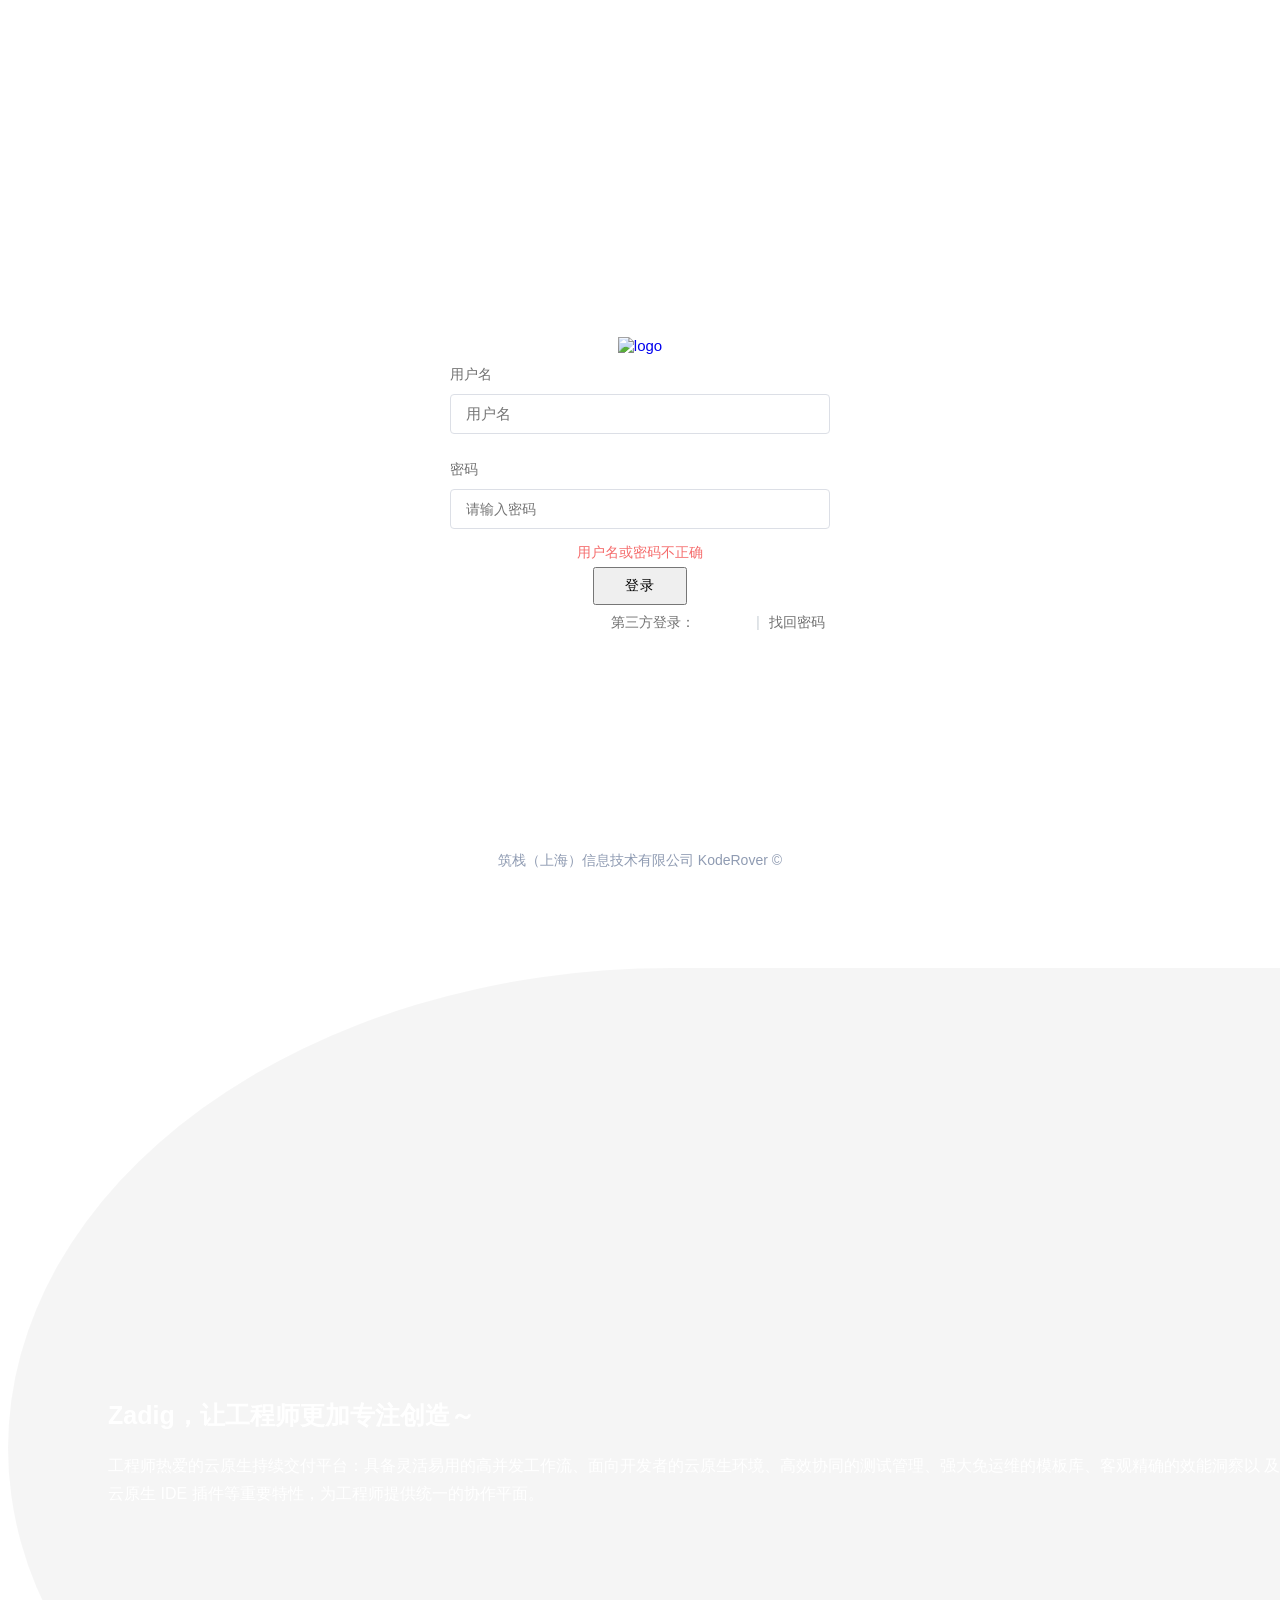
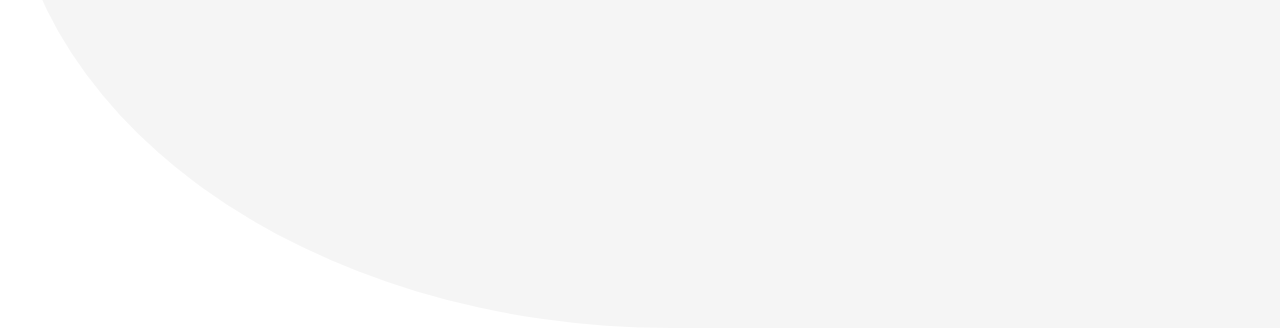
==== custom-web/templates/index.html @ 2c2180e1 "Merge pull request #58 from leozhang2018/release-1.16.0 cherry-pick#57 update copyright." ====
<!DOCTYPE html>
<html>
    <head>
        <meta charset="utf-8" />
        <meta
            name="viewport"
            content="width=device-width,initial-scale=1,maximum-scale=1,minimum-scale=1,viewport-fit=cover"
        />
        <link
            rel="apple-touch-icon"
            sizes="180x180"
            href="../static/favicon/apple-touch-icon.png"
        />
        <link
            rel="icon"
            type="image/png"
            sizes="32x32"
            href="../static/favicon/favicon-32x32.png"
        />
        <link
            rel="icon"
            type="image/png"
            sizes="16x16"
            href="../static/favicon/favicon-16x16.png"
        />
        <link rel="manifest" href="../static/favicon/site.webmanifest" />
        <link
            rel="mask-icon"
            href="../static/favicon/safari-pinned-tab.svg"
            color="#e20382"
        />
        <meta name="msapplication-TileColor" content="#e20382" />
        <meta name="theme-color" content="#ffffff" />
        <!-- <link rel="preconnect" href="https://fonts.googleapis.com/css?family=Overpass:200,300,400,500,600,700"
        crossorigin="" />
    <link rel="preload" as="style" href="https://fonts.googleapis.com/css?family=Overpass:200,300,400,500,600,700" />
    <link rel="stylesheet" href="https://fonts.googleapis.com/css?family=Overpass:200,300,400,500,600,700" media="all"
        onload="this.media='all'" />
    <link rel="preconnect" href="https://fonts.googleapis.com/css?family=Noto+Sans+SC:200,300,400,500,600,700"
        crossorigin="" />
    <link rel="preload" as="style"
        href="https://fonts.googleapis.com/css?family=Noto+Sans+SC:200,300,400,500,600,700" />
    <link rel="stylesheet" href="https://fonts.googleapis.com/css?family=Noto+Sans+SC:200,300,400,500,600,700"
        media="all" onload="this.media='all'" /> -->
        <link rel="stylesheet" href="https://at.alicdn.com/t/font_1282370_f2amwt7wbik.css"
        media="all" onload="this.media='all'" />
        <link href="../static/css/bootstrap.css" rel="stylesheet" />
        <link href="../static/css/main.css" rel="stylesheet" />
        <title>登录</title>
    </head>

    <body>
        <div id="dex-login" style="height: 100%; display: flex; flex-direction: column">
            <div class="login tab-box" style="height: 100%">
                <div class="container-fluid">
                    <div class="row">
                        <div class="col-lg-7 col-md-12 col-pad-0 form-section">
                            <div class="login-inner-form">
                                <div class="details">
                                    <header>
                                        <a href="#"><img src="../static/img/default-logo.png" alt="logo" /></a>
                                    </header>
                                    <!-- 头结束 -->
                                    <section class="login-container">
                                        <form
                                        id="loginForm"
                                        @submit.prevent="login"
                                        >
                                            <div class="form-group">
                                                <label for="userid"
                                                    >用户名</label
                                                >
                                                <input
                                                    required
                                                    v-model="loginForm.account"
                                                    id="login"
                                                    name="sccount"
                                                    type="text"
                                                    class="form-control"
                                                    placeholder="用户名"
                                                    value=""
                                                    autofocus
                                                />
                                            </div>
                                            <div class="form-group">
                                                <label for="password"
                                                    >密码</label
                                                >
                                                <div class="input--suffix">
                                                    <input
                                                        required
                                                        v-model="loginForm.password"
                                                        id="password"
                                                        name="password"
                                                        :type="showPassword?'text':'password'"
                                                        class="form-control"
                                                        placeholder="请输入密码"
                                                        value=""
                                                        autofocus
                                                    />
                                                    <span class="input__suffix">
                                                        <span class="input__suffix-inner">
                                                        <i @click="showPassword = !showPassword" class="iconfont iconview"></i>
                                                        </span>
                                                    </span>
                                                </div>
                                            </div>
                                            <p v-if="showLoginError" class="text-left error-text">用户名或密码不正确</p>
                                            <button
                                                class="
                                                    btn
                                                    btn-primary
                                                    btn-md
                                                    btn-block
                                                "
                                            >
                                                登录
                                            </button>
                                        </form>
                                    </section>
                                    <section class="auth-types">
                                        <span class="login-button-show methods-desc">
                                            <span>第三方登录：</span>
                                        </span>
                                        <a href="test">
                                            <span class="login-button-show">
                                                <i class="iconfont icongithub"></i>
                                            </span>
                                        </a>
                                        <a href="test">
                                            <span class="login-button-show">
                                                <i class="iconfont iconldap"></i>
                                            </span>
                                        </a>
                                        <a href="test">
                                            <span class="login-button-show">
                                                <i class="iconfont iconoauth"></i>
                                            </span>
                                        </a>
                                        <a href="test">
                                            <span class="login-button-show">
                                                <i class="iconfont iconotherauth"></i>
                                            </span>
                                        </a>
                                        <span class="divide">|</span>
                                        <a href="/signin?findPassword=true">
                                            <span class="login-button-show function-btn">
                                                <span>找回密码</span>
                                            </span>
                                        </a>
                                        <template v-if="showRegistration">
                                            <span class="divide">|</span>
                                            <a href="/signin?signUp=true">
                                                <span class="login-button-show function-btn">
                                                    <span>注册</span>
                                                </span>
                                            </a>
                                        </template>
                                      </section>
                                    <!-- 尾结束 -->
                                </div>
                            </div>
                        </div>
                        <div
                            class="col-lg-5 col-md-12 col-pad-0 bg-img none-992"
                        >
                            <div class="information">
                                <div class="btn-section"></div>
                                <h3>Zadig，让工程师更加专注创造～</h3>
                                <p>
                                    工程师热爱的云原生持续交付平台：具备灵活易用的高并发工作流、面向开发者的云原生环境、高效协同的测试管理、强大免运维的模板库、客观精确的效能洞察以 及云原生 IDE 插件等重要特性，为工程师提供统一的协作平面。
                                </p>
                            </div>
                        </div>
                    </div>
                </div>
                <footer>
                    <div class="copyright">
                        筑栈（上海）信息技术有限公司 KodeRover ©<span v-html="year"></span>
                    </div>
                </footer>
            </div>
        </div>
    </body>
</html>
<script src="../static/js/axios.min.js"></script>
<script src="../static/js/store.min.js"></script>
<script src="../static/js/vue.min.js"></script>
<script src="../static/js/main.js"></script>
<script>

</script>
---- custom-web/static/css/main.css ----
body {
  height: 100%;
  overflow: hidden;
  overflow-y: auto;
  font-family:
    "Overpass",
    "Noto Sans SC",
    -apple-system,
    BlinkMacSystemFont,
    "Helvetica Neue",
    Helvetica,
    Segoe UI,
    Arial,
    Roboto,
    "PingFang SC",
    "Hiragino Sans GB",
    "Microsoft Yahei",
    sans-serif;
  background-color: #fff;
}

a {
  text-decoration: none;
}

.btn {
  cursor: pointer;
}

.bottom {
  width: 100%;
  display: block;
  align-items: right;
  text-align: right;
  margin-top: 5px;
  padding: 0 10px;
}

.bottom a {
  padding-right: 10px;
  padding-left: 10px;
  font-size: 14px;
  cursor: pointer !important;
}

.bottom a:hover {
  color: #5555ff !important;
  text-decoration: none;
}

.login .login-inner-form .col-pad-0 {
  padding: 0;
}

.login-btn {
  margin-bottom: 18px;
}

.login .bg-img {
  position: relative;
  top: 0;
  bottom: 0;
  z-index: 999;
  display: flex;
  align-items: center;
  justify-content: center;
  width: 100%;
  min-height: 100vh;
  padding: 30px 30px;
  text-align: left;
  background: rgba(0, 0, 0, 0.04) url("../img/login.jpg") top left repeat;
  background-size: cover;
  border-radius: 100% 0 0 100%;
  opacity: 1;
}

.login .form-section {
  position: relative;
  display: -webkit-box;
  display: -moz-box;
  display: -ms-flexbox;
  display: -webkit-flex;
  display: flex;
  align-items: center;
  justify-content: center;
  min-height: 100vh;
  padding: 30px;
  text-align: center;
}

.login .login-inner-form {
  width: 100%;
  max-width: 380px;
  color: #717171;
  text-align: center;
}

.login .login-inner-form p {
  margin: 0;
  color: #717171;
  font-size: 14px;
}

.login .login-inner-form p a {
  color: #717171;
  font-weight: 500;
}

.login .login-inner-form img {
  height: 60px;
}

.login .login-inner-form h3 {
  margin: 0 0 25px;
  color: #717171;
  font-weight: 400;
  font-size: 15px;
}

.login .login-inner-form .form-group {
  margin-bottom: 15px;
  text-align: left;
}

.login .login-inner-form .form-group label{
  text-align: right;
  vertical-align: middle;
  float: left;
  font-size: 14px;
  line-height: 40px;
  padding: 0 12px 0 0;
  -webkit-box-sizing: border-box;
  box-sizing: border-box;
  color: #717171;
  margin-bottom: 0;
}

.login .login-inner-form .form-group .form-control{
    -webkit-appearance: none;
    background-color: #FFF;
    background-image: none;
    border-radius: 4px;
    border: 1px solid #DCDFE6;
    -webkit-box-sizing: border-box;
    box-sizing: border-box;
    color: #606266;
    display: inline-block;
    font-size: inherit;
    height: 40px;
    line-height: 40px;
    outline: 0;
    padding: 0 15px;
    -webkit-transition: border-color .2s cubic-bezier(.645,.045,.355,1);
    transition: border-color .2s cubic-bezier(.645,.045,.355,1);
    width: 100%;
}

.login .login-inner-form .form-group .input--suffix {
  position: relative;
  font-size: 14px;
  display: inline-block;
  width: 100%;
}

.login .login-inner-form .form-group .input__suffix{
  position: absolute;
  top: 0;
  right: 5px;
  height: 100%;
  color: #c0c4cc;
  text-align: center;
}

.login .login-inner-form .form-group .input__suffix .input__suffix-inner{
  pointer-events: all;
  padding-right: 10px;
}

.login .login-inner-form .form-group .input__suffix .input__suffix-inner .iconfont{
  height: 100%;
  width: 25px;
  text-align: center;
  line-height: 38px;
  cursor: pointer;
}

.login .login-inner-form .form-group .input__suffix .input__suffix-inner .iconfont:hover{
  color: #909399;
}

.login .login-inner-form .error-text {
  margin-bottom: 5px;
  color: #f56c6c;
}

.login .login-inner-form .input-text {
  width: 100%;
  height: 45px;
  padding: 10px 20px;
  color: #717171;
  font-weight: 600;
  font-size: 13px;
  border: 1px solid #dbdbdb;
  border-radius: 50px;
  outline: none;
  outline: 0;
  box-shadow: 0 1px 3px 0 rgba(0, 0, 0, 0.06);
}

.login .login-inner-form .btn-md {
  padding: 8px 30px 8px 30px;
  font-weight: 400;
  font-size: 14px;
  letter-spacing: 1px;
  cursor: pointer;
}

.login .login-inner-form input[type="checkbox"],
input[type="radio"] {
  margin-right: 3px;
}

.login .login-inner-form button:focus {
  outline: none;
  outline: 0 auto -webkit-focus-ring-color;
}

.login .login-inner-form .btn-theme.focus,
.btn-theme:focus {
  box-shadow: none;
}

.login .login-inner-form .btn-theme {
  color: #fff;
  background: #376bff;
  border: none;
}

.login .login-inner-form .btn-theme:hover {
  background: #2c5ce4;
}

.login .information {
  margin: 0 20px 0 70px;
  color: #fff;
}

.login .information h3 {
  margin-bottom: 20px;
  color: #fff;
  font-size: 25px;
}

.login .information p {
  margin-bottom: 20px;
  color: #fff;
  line-height: 28px;
}

.login .none-2 {
  display: none;
}

.login .btn-section {
  margin-bottom: 30px;
}

.login .information .link-btn:hover {
  text-decoration: none;
}

.login .information .link-btn {
  margin: 3px;
  padding: 6px 30px;
  padding-left: 10px;
  font-weight: 600;
  font-size: 13px;
  letter-spacing: 1px;
  background: #fff;
  border-radius: 3px;
}

.login .information .active {
  color: #fff;
  background: #376bff;
}

.login .login-inner-form .checkbox {
  margin-bottom: 25px;
  font-size: 14px;
}

.login .login-inner-form .form-check {
  float: left;
  margin-bottom: 0;
}

.login .login-inner-form .form-check a {
  float: right;
  color: #717171;
}

.login .login-inner-form .form-check-input {
  position: absolute;
  margin-left: 0;
}

.login .login-inner-form .form-check label::before {
  position: absolute;
  display: inline-block;
  width: 17px;
  height: 17px;
  margin-left: -25px;
  background-color: #fff;
  border: 1px solid #ccc;
  border-radius: 3px;
  content: "";
}

.login .login-inner-form .form-check-label {
  margin-bottom: 0;
  padding-left: 25px;
  font-size: 14px;
}

.login .login-inner-form .checkbox-theme input[type="checkbox"]:checked + label::before {
  background-color: #376bff;
  border-color: #376bff;
}

.login .login-inner-form input[type="checkbox"]:checked + label::before {
  color: #f3f3f3;
  font-weight: 300;
  font-size: 14px;
  line-height: 15px;
  content: "\2713";
}

.login .login-inner-form input[type="checkbox"],
input[type="radio"] {
  margin-top: 4px;
}

.login .login-inner-form .checkbox a {
  float: right;
  color: #717171;
  font-size: 14px;
}

@media (max-width: 992px) {
  .login .none-992 {
    display: none;
  }

  .login .none-2 {
    display: block;
  }

  .login .form-section {
    padding: 30px 15px;
  }
}

.login-loading {
  width: 30px;
  margin: 0 auto;
  margin-top: 12px;
  font-size: 30px;
  visibility: hidden;
}

.login-loading.show {
  visibility: unset;
}

.fade-enter-active,
.fade-leave-active {
  transition: opacity 0.5s;
}

.fade-enter,
.fade-leave-active {
  opacity: 0;
}

.details {
  font-size: 15px;
}

.details .link-back {
  margin-top: 15px;
}

.details .link-back a {
  color: #5555ff;
}

.details .divider{
  height: 1px;
  background: #ccc;
  width: 100%;
  margin: 12px 0;
}

.details .desc{
  font-size: 14px;
  color: #464a4e;
  font-weight: 400;
  display: block;
  margin-top: 35px;
}

.details .auth-types{
  text-align: right;
}

.details .auth-types .methods-desc{
  font-weight: 400;
  font-size: 14px;
}

.details .auth-types a {
  display: inline-block;
  margin: 0px 5px;
  color: #5555ff;
  font-weight: 400;
  font-size: 14px;
  transition: all 0.3s;
  user-select: none;
}

.details .auth-types a:hover {
  text-decoration: none;
  border-color: #5555ff;
  color: #5555ff;
}

.details .auth-types a .iconfont {
  font-size: 25px;
  vertical-align: bottom;
}

.details .auth-types .function-btn{
  color: #717171;
}

.details .auth-types .function-btn:hover{
  color: #5555ff;
}


.details .auth-types .divide {
  color: #ced4da;
}

.details .auth-types p {
  margin: 10px auto 25px;
  color: #524f4f;
  font-size: 15px;
  text-align: left;
}

.details .auth-types .login-button-show {
  display: inline-block;
  line-height: 35px;
}


.details .auth-types .login-button-show .iconfont {
  position: relative;
}

.grant-access-container .heading {
  color: #333;
  font-size: 20px;
}

.grant-access-container .permission-list {
  margin: 25px 0;
  text-align: left;
  list-style: none;
}

.grant-access-container .permission-list li {
  color: #57606a;
  font-size: 13px;
}

.error-container .error-type {
  color: #ff1949;
  font-weight: 500;
  font-size: 20px;
}

.error-container p {
  color: #ff1949;
}

footer {
  display: flex;
  justify-content: center;
}

footer .copyright {
  position: absolute;
  bottom: 0;
  margin-bottom: 30px;
  color: #8f9bb2;
  font-size: 14px;
}
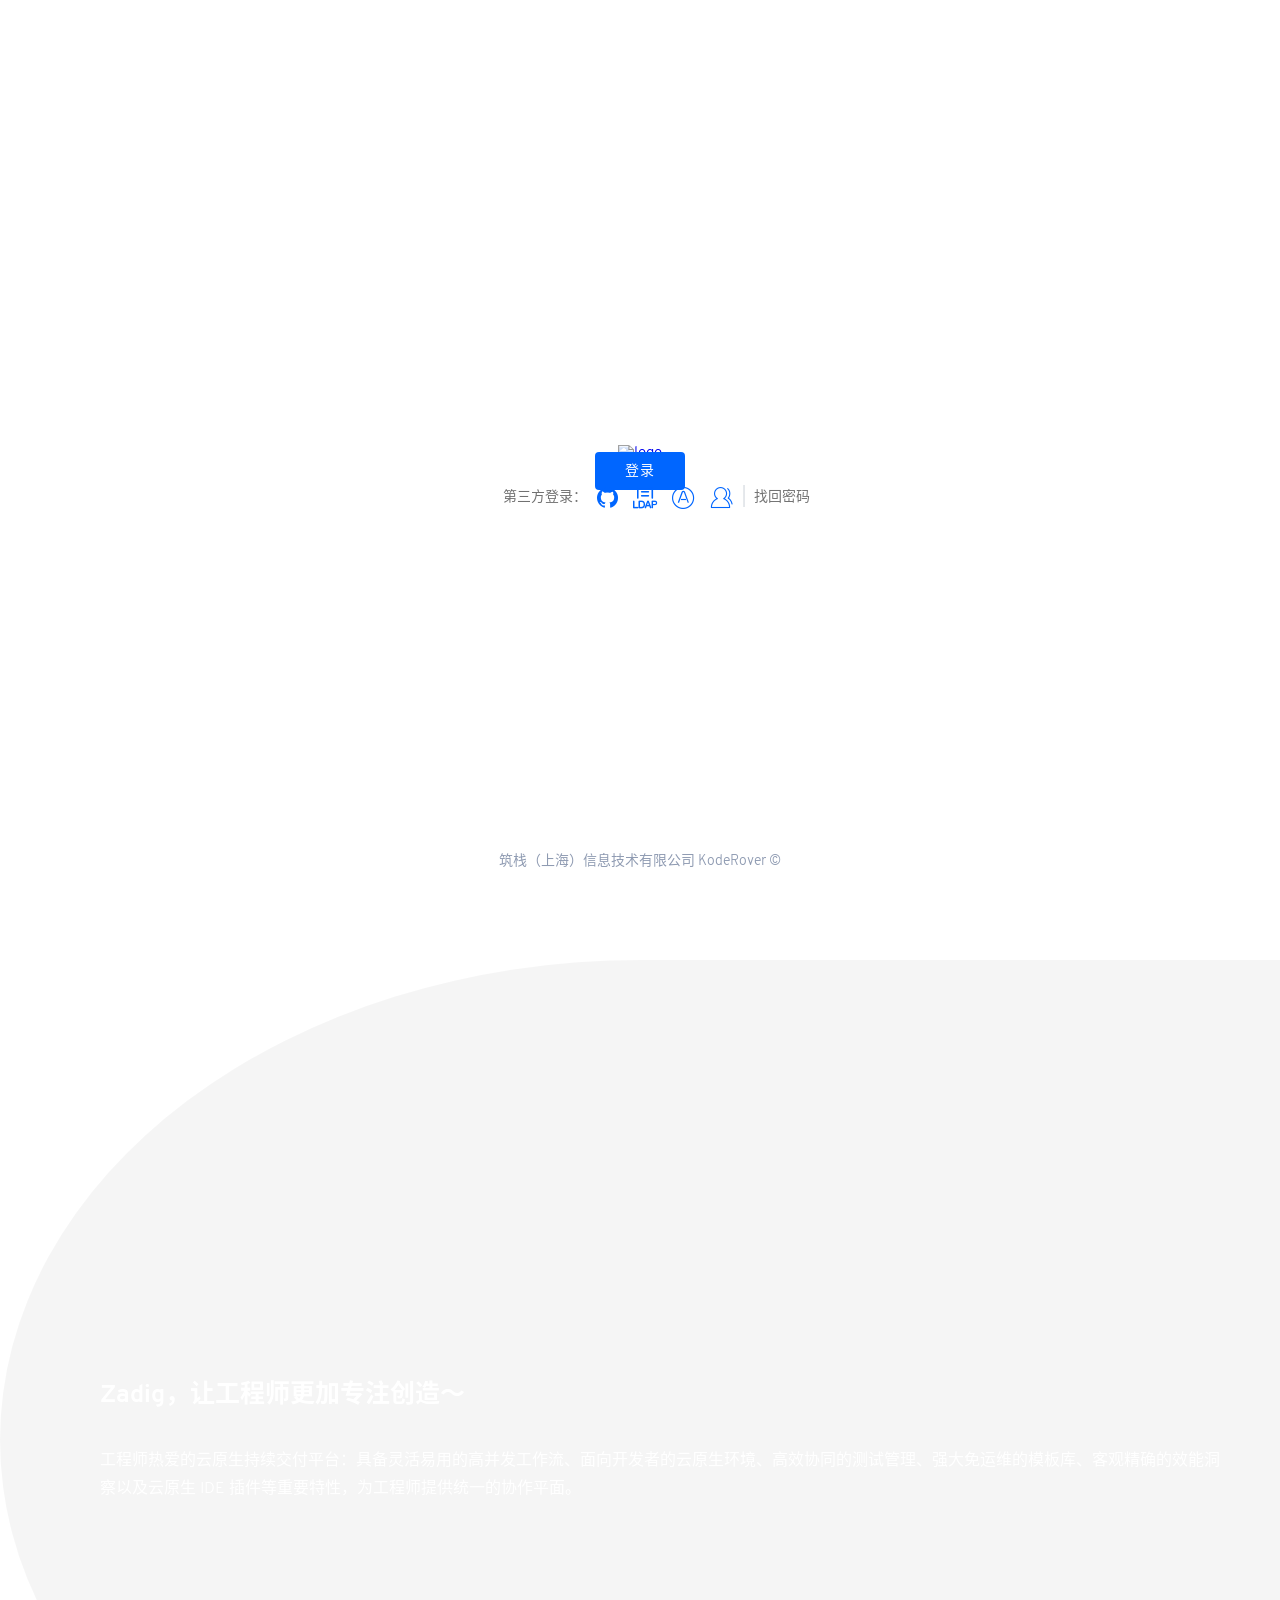
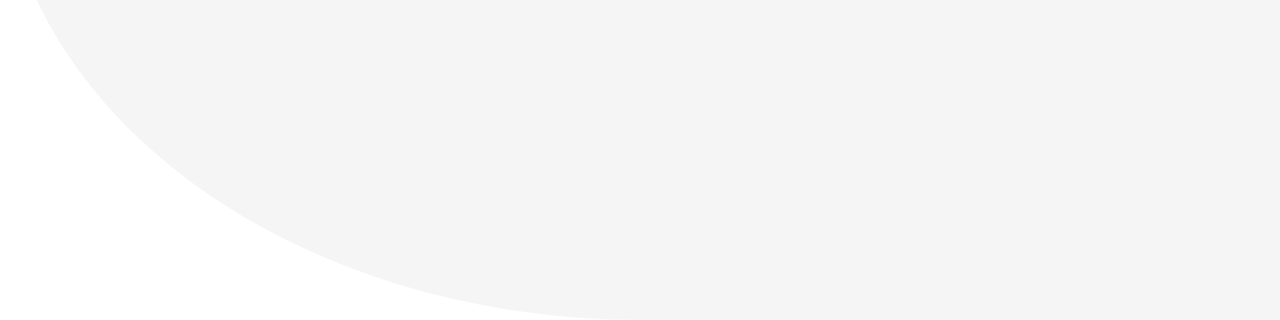
==== commit 873b24d5: "Merge pull request #69 from leozhang2018/v1.18.0 feat:show captcha in login page." ====
--- a/custom-web/templates/index.html
+++ b/custom-web/templates/index.html
@@ -31,162 +31,125 @@
         />
         <meta name="msapplication-TileColor" content="#e20382" />
         <meta name="theme-color" content="#ffffff" />
-        <!-- <link rel="preconnect" href="https://fonts.googleapis.com/css?family=Overpass:200,300,400,500,600,700"
-        crossorigin="" />
-    <link rel="preload" as="style" href="https://fonts.googleapis.com/css?family=Overpass:200,300,400,500,600,700" />
-    <link rel="stylesheet" href="https://fonts.googleapis.com/css?family=Overpass:200,300,400,500,600,700" media="all"
-        onload="this.media='all'" />
-    <link rel="preconnect" href="https://fonts.googleapis.com/css?family=Noto+Sans+SC:200,300,400,500,600,700"
-        crossorigin="" />
-    <link rel="preload" as="style"
-        href="https://fonts.googleapis.com/css?family=Noto+Sans+SC:200,300,400,500,600,700" />
-    <link rel="stylesheet" href="https://fonts.googleapis.com/css?family=Noto+Sans+SC:200,300,400,500,600,700"
-        media="all" onload="this.media='all'" /> -->
-        <link rel="stylesheet" href="https://at.alicdn.com/t/font_1282370_f2amwt7wbik.css"
-        media="all" onload="this.media='all'" />
-        <link href="../static/css/bootstrap.css" rel="stylesheet" />
+        <script type="text/javascript" src="../static/js/vue.min.js"></script>
+        <script
+            type="text/javascript"
+            src="../static/js/element.min.js"
+        ></script>
+        <link href="../static/css/index.css" rel="stylesheet" />
         <link href="../static/css/main.css" rel="stylesheet" />
+        <link href="../static/css/iconfont.css" rel="stylesheet" />
+        <link href="../static/css/notosanssc.css" rel="stylesheet" />
+        <link href="../static/css/overpass.css" rel="stylesheet" />
         <title>登录</title>
     </head>
 
     <body>
-        <div id="dex-login" style="height: 100%; display: flex; flex-direction: column">
-            <div class="login tab-box" style="height: 100%">
+        <div
+            id="dex-login"
+            style="height: 100%; display: flex; flex-direction: column"
+        >
+            <div class="login" style="height: 100%">
                 <div class="container-fluid">
-                    <div class="row">
-                        <div class="col-lg-7 col-md-12 col-pad-0 form-section">
-                            <div class="login-inner-form">
-                                <div class="details">
-                                    <header>
-                                        <a href="#"><img src="../static/img/default-logo.png" alt="logo" /></a>
-                                    </header>
-                                    <!-- 头结束 -->
-                                    <section class="login-container">
-                                        <form
-                                        id="loginForm"
-                                        @submit.prevent="login"
-                                        >
-                                            <div class="form-group">
-                                                <label for="userid"
-                                                    >用户名</label
-                                                >
-                                                <input
-                                                    required
-                                                    v-model="loginForm.account"
-                                                    id="login"
-                                                    name="sccount"
-                                                    type="text"
-                                                    class="form-control"
-                                                    placeholder="用户名"
-                                                    value=""
-                                                    autofocus
-                                                />
-                                            </div>
-                                            <div class="form-group">
-                                                <label for="password"
-                                                    >密码</label
-                                                >
-                                                <div class="input--suffix">
-                                                    <input
-                                                        required
-                                                        v-model="loginForm.password"
-                                                        id="password"
-                                                        name="password"
-                                                        :type="showPassword?'text':'password'"
-                                                        class="form-control"
-                                                        placeholder="请输入密码"
-                                                        value=""
-                                                        autofocus
-                                                    />
-                                                    <span class="input__suffix">
-                                                        <span class="input__suffix-inner">
-                                                        <i @click="showPassword = !showPassword" class="iconfont iconview"></i>
-                                                        </span>
-                                                    </span>
-                                                </div>
-                                            </div>
-                                            <p v-if="showLoginError" class="text-left error-text">用户名或密码不正确</p>
-                                            <button
-                                                class="
-                                                    btn
-                                                    btn-primary
-                                                    btn-md
-                                                    btn-block
-                                                "
-                                            >
-                                                登录
-                                            </button>
-                                        </form>
-                                    </section>
-                                    <section class="auth-types">
-                                        <span class="login-button-show methods-desc">
-                                            <span>第三方登录：</span>
+                    <el-row type="flex">
+                        <el-col :xs="24" :sm="24" :md="13" :lg="13" class="form-section">
+                          <div class="login-inner-form">
+                            <div class="details">
+                              <header>
+                                <a href="#">
+                                  <img src="../static/img/default-logo.png" alt="logo" />
+                                </a>
+                              </header>
+                              <section>
+                                <el-form :model="loginForm" status-icon :rules="rules" ref="loginForm" label-position="left" hide-required-asterisk>
+                                  <el-form-item label="用户名" prop="account">
+                                    <el-input v-model="loginForm.account" placeholder="请输入用户名" autocomplete="off"></el-input>
+                                  </el-form-item>
+                                  <el-form-item label="密码" prop="password">
+                                    <el-input
+                                      type="password"
+                                      @keyup.enter.native="login"
+                                      v-model="loginForm.password"
+                                      autocomplete="off"
+                                      placeholder="请输入密码"
+                                      show-password
+                                    ></el-input>
+                                  </el-form-item>
+                                  <el-form-item v-if="captcha && captcha.id" label="验证码" prop="captcha_answer">
+                                    <el-input
+                                      @keyup.enter.native="login"
+                                      v-model="loginForm.captcha_answer"
+                                      autocomplete="off"
+                                      clearable=""
+                                      placeholder="请输入验证码"
+                                    >
+                                    <template slot="prepend">
+                                      <img class="captcha-img" :src="captcha.content" @click="getCaptcha">
+                                    </template>
+                                    </el-input>
+                                  </el-form-item>
+                                </el-form>
+                                <el-button type="submit" @click="login" :loading="loading" class="btn-md btn-theme login-btn">登录</el-button>
+                              </section>
+                              <section class="auth-types">
+                                <span class="login-button-show methods-desc">
+                                    <span>第三方登录：</span>
+                                </span>
+                                <a href="test">
+                                    <span class="login-button-show">
+                                        <i class="iconfont icongithub"></i>
+                                    </span>
+                                </a>
+                                <a href="test">
+                                    <span class="login-button-show">
+                                        <i class="iconfont iconldap"></i>
+                                    </span>
+                                </a>
+                                <a href="test">
+                                    <span class="login-button-show">
+                                        <i class="iconfont iconoauth"></i>
+                                    </span>
+                                </a>
+                                <a href="test">
+                                    <span class="login-button-show">
+                                        <i class="iconfont iconotherauth"></i>
+                                    </span>
+                                </a>
+                                <span class="divide">|</span>
+                                <a href="/signin?findPassword=true">
+                                    <span class="login-button-show function-btn">
+                                        <span>找回密码</span>
+                                    </span>
+                                </a>
+                                <template v-if="showRegistration">
+                                    <span class="divide">|</span>
+                                    <a href="/signin?signUp=true">
+                                        <span class="login-button-show function-btn">
+                                            <span>注册</span>
                                         </span>
-                                        <a href="test">
-                                            <span class="login-button-show">
-                                                <i class="iconfont icongithub"></i>
-                                            </span>
-                                        </a>
-                                        <a href="test">
-                                            <span class="login-button-show">
-                                                <i class="iconfont iconldap"></i>
-                                            </span>
-                                        </a>
-                                        <a href="test">
-                                            <span class="login-button-show">
-                                                <i class="iconfont iconoauth"></i>
-                                            </span>
-                                        </a>
-                                        <a href="test">
-                                            <span class="login-button-show">
-                                                <i class="iconfont iconotherauth"></i>
-                                            </span>
-                                        </a>
-                                        <span class="divide">|</span>
-                                        <a href="/signin?findPassword=true">
-                                            <span class="login-button-show function-btn">
-                                                <span>找回密码</span>
-                                            </span>
-                                        </a>
-                                        <template v-if="showRegistration">
-                                            <span class="divide">|</span>
-                                            <a href="/signin?signUp=true">
-                                                <span class="login-button-show function-btn">
-                                                    <span>注册</span>
-                                                </span>
-                                            </a>
-                                        </template>
-                                      </section>
-                                    <!-- 尾结束 -->
-                                </div>
+                                    </a>
+                                </template>
+                              </section>
                             </div>
-                        </div>
-                        <div
-                            class="col-lg-5 col-md-12 col-pad-0 bg-img none-992"
-                        >
-                            <div class="information">
-                                <div class="btn-section"></div>
-                                <h3>Zadig，让工程师更加专注创造～</h3>
-                                <p>
-                                    工程师热爱的云原生持续交付平台：具备灵活易用的高并发工作流、面向开发者的云原生环境、高效协同的测试管理、强大免运维的模板库、客观精确的效能洞察以 及云原生 IDE 插件等重要特性，为工程师提供统一的协作平面。
-                                </p>
-                            </div>
-                        </div>
-                    </div>
+                          </div>
+                        </el-col>
+                        <el-col class="bg-img none-992" :xs="0" :sm="0" :md="11" :lg="11">
+                          <div class="information">
+                            <h3>Zadig，让工程师更加专注创造～</h3>
+                            <p>工程师热爱的云原生持续交付平台：具备灵活易用的高并发工作流、面向开发者的云原生环境、高效协同的测试管理、强大免运维的模板库、客观精确的效能洞察以及云原生 IDE 插件等重要特性，为工程师提供统一的协作平面。</p>
+                          </div>
+                        </el-col>
+                      </el-row>
                 </div>
                 <footer>
                     <div class="copyright">
                         筑栈（上海）信息技术有限公司 KodeRover ©<span v-html="year"></span>
                     </div>
-                </footer>
+                 </footer>
             </div>
         </div>
     </body>
 </html>
-<script src="../static/js/axios.min.js"></script>
-<script src="../static/js/store.min.js"></script>
-<script src="../static/js/vue.min.js"></script>
-<script src="../static/js/main.js"></script>
-<script>
-
-</script>
+<script type="text/javascript" src="../static/js/axios.min.js"></script>
+<script type="text/javascript" src="../static/js/store.min.js"></script>
+<script type="text/javascript" src="../static/js/main.js"></script>
--- a/custom-web/static/css/index.css
+++ b/custom-web/static/css/index.css
@@ -0,0 +1 @@
+@charset "UTF-8";@font-face{font-family:element-icons;src:url(../fonts/element/element-icons.woff) format("woff"),url(../fonts/element/element-icons.ttf) format("truetype");font-weight:400;font-display:"auto";font-style:normal}[class*=" el-icon-"],[class^=el-icon-]{font-family:element-icons!important;speak:none;font-style:normal;font-weight:400;font-variant:normal;text-transform:none;line-height:1;vertical-align:baseline;display:inline-block;-webkit-font-smoothing:antialiased;-moz-osx-font-smoothing:grayscale}.el-icon-ice-cream-round:before{content:"\e6a0"}.el-icon-ice-cream-square:before{content:"\e6a3"}.el-icon-lollipop:before{content:"\e6a4"}.el-icon-potato-strips:before{content:"\e6a5"}.el-icon-milk-tea:before{content:"\e6a6"}.el-icon-ice-drink:before{content:"\e6a7"}.el-icon-ice-tea:before{content:"\e6a9"}.el-icon-coffee:before{content:"\e6aa"}.el-icon-orange:before{content:"\e6ab"}.el-icon-pear:before{content:"\e6ac"}.el-icon-apple:before{content:"\e6ad"}.el-icon-cherry:before{content:"\e6ae"}.el-icon-watermelon:before{content:"\e6af"}.el-icon-grape:before{content:"\e6b0"}.el-icon-refrigerator:before{content:"\e6b1"}.el-icon-goblet-square-full:before{content:"\e6b2"}.el-icon-goblet-square:before{content:"\e6b3"}.el-icon-goblet-full:before{content:"\e6b4"}.el-icon-goblet:before{content:"\e6b5"}.el-icon-cold-drink:before{content:"\e6b6"}.el-icon-coffee-cup:before{content:"\e6b8"}.el-icon-water-cup:before{content:"\e6b9"}.el-icon-hot-water:before{content:"\e6ba"}.el-icon-ice-cream:before{content:"\e6bb"}.el-icon-dessert:before{content:"\e6bc"}.el-icon-sugar:before{content:"\e6bd"}.el-icon-tableware:before{content:"\e6be"}.el-icon-burger:before{content:"\e6bf"}.el-icon-knife-fork:before{content:"\e6c1"}.el-icon-fork-spoon:before{content:"\e6c2"}.el-icon-chicken:before{content:"\e6c3"}.el-icon-food:before{content:"\e6c4"}.el-icon-dish-1:before{content:"\e6c5"}.el-icon-dish:before{content:"\e6c6"}.el-icon-moon-night:before{content:"\e6ee"}.el-icon-moon:before{content:"\e6f0"}.el-icon-cloudy-and-sunny:before{content:"\e6f1"}.el-icon-partly-cloudy:before{content:"\e6f2"}.el-icon-cloudy:before{content:"\e6f3"}.el-icon-sunny:before{content:"\e6f6"}.el-icon-sunset:before{content:"\e6f7"}.el-icon-sunrise-1:before{content:"\e6f8"}.el-icon-sunrise:before{content:"\e6f9"}.el-icon-heavy-rain:before{content:"\e6fa"}.el-icon-lightning:before{content:"\e6fb"}.el-icon-light-rain:before{content:"\e6fc"}.el-icon-wind-power:before{content:"\e6fd"}.el-icon-baseball:before{content:"\e712"}.el-icon-soccer:before{content:"\e713"}.el-icon-football:before{content:"\e715"}.el-icon-basketball:before{content:"\e716"}.el-icon-ship:before{content:"\e73f"}.el-icon-truck:before{content:"\e740"}.el-icon-bicycle:before{content:"\e741"}.el-icon-mobile-phone:before{content:"\e6d3"}.el-icon-service:before{content:"\e6d4"}.el-icon-key:before{content:"\e6e2"}.el-icon-unlock:before{content:"\e6e4"}.el-icon-lock:before{content:"\e6e5"}.el-icon-watch:before{content:"\e6fe"}.el-icon-watch-1:before{content:"\e6ff"}.el-icon-timer:before{content:"\e702"}.el-icon-alarm-clock:before{content:"\e703"}.el-icon-map-location:before{content:"\e704"}.el-icon-delete-location:before{content:"\e705"}.el-icon-add-location:before{content:"\e706"}.el-icon-location-information:before{content:"\e707"}.el-icon-location-outline:before{content:"\e708"}.el-icon-location:before{content:"\e79e"}.el-icon-place:before{content:"\e709"}.el-icon-discover:before{content:"\e70a"}.el-icon-first-aid-kit:before{content:"\e70b"}.el-icon-trophy-1:before{content:"\e70c"}.el-icon-trophy:before{content:"\e70d"}.el-icon-medal:before{content:"\e70e"}.el-icon-medal-1:before{content:"\e70f"}.el-icon-stopwatch:before{content:"\e710"}.el-icon-mic:before{content:"\e711"}.el-icon-copy-document:before{content:"\e718"}.el-icon-full-screen:before{content:"\e719"}.el-icon-switch-button:before{content:"\e71b"}.el-icon-aim:before{content:"\e71c"}.el-icon-crop:before{content:"\e71d"}.el-icon-odometer:before{content:"\e71e"}.el-icon-time:before{content:"\e71f"}.el-icon-bangzhu:before{content:"\e724"}.el-icon-close-notification:before{content:"\e726"}.el-icon-microphone:before{content:"\e727"}.el-icon-turn-off-microphone:before{content:"\e728"}.el-icon-position:before{content:"\e729"}.el-icon-postcard:before{content:"\e72a"}.el-icon-message:before{content:"\e72b"}.el-icon-chat-line-square:before{content:"\e72d"}.el-icon-chat-dot-square:before{content:"\e72e"}.el-icon-chat-dot-round:before{content:"\e72f"}.el-icon-chat-square:before{content:"\e730"}.el-icon-chat-line-round:before{content:"\e731"}.el-icon-chat-round:before{content:"\e732"}.el-icon-set-up:before{content:"\e733"}.el-icon-turn-off:before{content:"\e734"}.el-icon-open:before{content:"\e735"}.el-icon-connection:before{content:"\e736"}.el-icon-link:before{content:"\e737"}.el-icon-cpu:before{content:"\e738"}.el-icon-thumb:before{content:"\e739"}.el-icon-female:before{content:"\e73a"}.el-icon-male:before{content:"\e73b"}.el-icon-guide:before{content:"\e73c"}.el-icon-news:before{content:"\e73e"}.el-icon-price-tag:before{content:"\e744"}.el-icon-discount:before{content:"\e745"}.el-icon-wallet:before{content:"\e747"}.el-icon-coin:before{content:"\e748"}.el-icon-money:before{content:"\e749"}.el-icon-bank-card:before{content:"\e74a"}.el-icon-box:before{content:"\e74b"}.el-icon-present:before{content:"\e74c"}.el-icon-sell:before{content:"\e6d5"}.el-icon-sold-out:before{content:"\e6d6"}.el-icon-shopping-bag-2:before{content:"\e74d"}.el-icon-shopping-bag-1:before{content:"\e74e"}.el-icon-shopping-cart-2:before{content:"\e74f"}.el-icon-shopping-cart-1:before{content:"\e750"}.el-icon-shopping-cart-full:before{content:"\e751"}.el-icon-smoking:before{content:"\e752"}.el-icon-no-smoking:before{content:"\e753"}.el-icon-house:before{content:"\e754"}.el-icon-table-lamp:before{content:"\e755"}.el-icon-school:before{content:"\e756"}.el-icon-office-building:before{content:"\e757"}.el-icon-toilet-paper:before{content:"\e758"}.el-icon-notebook-2:before{content:"\e759"}.el-icon-notebook-1:before{content:"\e75a"}.el-icon-files:before{content:"\e75b"}.el-icon-collection:before{content:"\e75c"}.el-icon-receiving:before{content:"\e75d"}.el-icon-suitcase-1:before{content:"\e760"}.el-icon-suitcase:before{content:"\e761"}.el-icon-film:before{content:"\e763"}.el-icon-collection-tag:before{content:"\e765"}.el-icon-data-analysis:before{content:"\e766"}.el-icon-pie-chart:before{content:"\e767"}.el-icon-data-board:before{content:"\e768"}.el-icon-data-line:before{content:"\e76d"}.el-icon-reading:before{content:"\e769"}.el-icon-magic-stick:before{content:"\e76a"}.el-icon-coordinate:before{content:"\e76b"}.el-icon-mouse:before{content:"\e76c"}.el-icon-brush:before{content:"\e76e"}.el-icon-headset:before{content:"\e76f"}.el-icon-umbrella:before{content:"\e770"}.el-icon-scissors:before{content:"\e771"}.el-icon-mobile:before{content:"\e773"}.el-icon-attract:before{content:"\e774"}.el-icon-monitor:before{content:"\e775"}.el-icon-search:before{content:"\e778"}.el-icon-takeaway-box:before{content:"\e77a"}.el-icon-paperclip:before{content:"\e77d"}.el-icon-printer:before{content:"\e77e"}.el-icon-document-add:before{content:"\e782"}.el-icon-document:before{content:"\e785"}.el-icon-document-checked:before{content:"\e786"}.el-icon-document-copy:before{content:"\e787"}.el-icon-document-delete:before{content:"\e788"}.el-icon-document-remove:before{content:"\e789"}.el-icon-tickets:before{content:"\e78b"}.el-icon-folder-checked:before{content:"\e77f"}.el-icon-folder-delete:before{content:"\e780"}.el-icon-folder-remove:before{content:"\e781"}.el-icon-folder-add:before{content:"\e783"}.el-icon-folder-opened:before{content:"\e784"}.el-icon-folder:before{content:"\e78a"}.el-icon-edit-outline:before{content:"\e764"}.el-icon-edit:before{content:"\e78c"}.el-icon-date:before{content:"\e78e"}.el-icon-c-scale-to-original:before{content:"\e7c6"}.el-icon-view:before{content:"\e6ce"}.el-icon-loading:before{content:"\e6cf"}.el-icon-rank:before{content:"\e6d1"}.el-icon-sort-down:before{content:"\e7c4"}.el-icon-sort-up:before{content:"\e7c5"}.el-icon-sort:before{content:"\e6d2"}.el-icon-finished:before{content:"\e6cd"}.el-icon-refresh-left:before{content:"\e6c7"}.el-icon-refresh-right:before{content:"\e6c8"}.el-icon-refresh:before{content:"\e6d0"}.el-icon-video-play:before{content:"\e7c0"}.el-icon-video-pause:before{content:"\e7c1"}.el-icon-d-arrow-right:before{content:"\e6dc"}.el-icon-d-arrow-left:before{content:"\e6dd"}.el-icon-arrow-up:before{content:"\e6e1"}.el-icon-arrow-down:before{content:"\e6df"}.el-icon-arrow-right:before{content:"\e6e0"}.el-icon-arrow-left:before{content:"\e6de"}.el-icon-top-right:before{content:"\e6e7"}.el-icon-top-left:before{content:"\e6e8"}.el-icon-top:before{content:"\e6e6"}.el-icon-bottom:before{content:"\e6eb"}.el-icon-right:before{content:"\e6e9"}.el-icon-back:before{content:"\e6ea"}.el-icon-bottom-right:before{content:"\e6ec"}.el-icon-bottom-left:before{content:"\e6ed"}.el-icon-caret-top:before{content:"\e78f"}.el-icon-caret-bottom:before{content:"\e790"}.el-icon-caret-right:before{content:"\e791"}.el-icon-caret-left:before{content:"\e792"}.el-icon-d-caret:before{content:"\e79a"}.el-icon-share:before{content:"\e793"}.el-icon-menu:before{content:"\e798"}.el-icon-s-grid:before{content:"\e7a6"}.el-icon-s-check:before{content:"\e7a7"}.el-icon-s-data:before{content:"\e7a8"}.el-icon-s-opportunity:before{content:"\e7aa"}.el-icon-s-custom:before{content:"\e7ab"}.el-icon-s-claim:before{content:"\e7ad"}.el-icon-s-finance:before{content:"\e7ae"}.el-icon-s-comment:before{content:"\e7af"}.el-icon-s-flag:before{content:"\e7b0"}.el-icon-s-marketing:before{content:"\e7b1"}.el-icon-s-shop:before{content:"\e7b4"}.el-icon-s-open:before{content:"\e7b5"}.el-icon-s-management:before{content:"\e7b6"}.el-icon-s-ticket:before{content:"\e7b7"}.el-icon-s-release:before{content:"\e7b8"}.el-icon-s-home:before{content:"\e7b9"}.el-icon-s-promotion:before{content:"\e7ba"}.el-icon-s-operation:before{content:"\e7bb"}.el-icon-s-unfold:before{content:"\e7bc"}.el-icon-s-fold:before{content:"\e7a9"}.el-icon-s-platform:before{content:"\e7bd"}.el-icon-s-order:before{content:"\e7be"}.el-icon-s-cooperation:before{content:"\e7bf"}.el-icon-bell:before{content:"\e725"}.el-icon-message-solid:before{content:"\e799"}.el-icon-video-camera:before{content:"\e772"}.el-icon-video-camera-solid:before{content:"\e796"}.el-icon-camera:before{content:"\e779"}.el-icon-camera-solid:before{content:"\e79b"}.el-icon-download:before{content:"\e77c"}.el-icon-upload2:before{content:"\e77b"}.el-icon-upload:before{content:"\e7c3"}.el-icon-picture-outline-round:before{content:"\e75f"}.el-icon-picture-outline:before{content:"\e75e"}.el-icon-picture:before{content:"\e79f"}.el-icon-close:before{content:"\e6db"}.el-icon-check:before{content:"\e6da"}.el-icon-plus:before{content:"\e6d9"}.el-icon-minus:before{content:"\e6d8"}.el-icon-help:before{content:"\e73d"}.el-icon-s-help:before{content:"\e7b3"}.el-icon-circle-close:before{content:"\e78d"}.el-icon-circle-check:before{content:"\e720"}.el-icon-circle-plus-outline:before{content:"\e723"}.el-icon-remove-outline:before{content:"\e722"}.el-icon-zoom-out:before{content:"\e776"}.el-icon-zoom-in:before{content:"\e777"}.el-icon-error:before{content:"\e79d"}.el-icon-success:before{content:"\e79c"}.el-icon-circle-plus:before{content:"\e7a0"}.el-icon-remove:before{content:"\e7a2"}.el-icon-info:before{content:"\e7a1"}.el-icon-question:before{content:"\e7a4"}.el-icon-warning-outline:before{content:"\e6c9"}.el-icon-warning:before{content:"\e7a3"}.el-icon-goods:before{content:"\e7c2"}.el-icon-s-goods:before{content:"\e7b2"}.el-icon-star-off:before{content:"\e717"}.el-icon-star-on:before{content:"\e797"}.el-icon-more-outline:before{content:"\e6cc"}.el-icon-more:before{content:"\e794"}.el-icon-phone-outline:before{content:"\e6cb"}.el-icon-phone:before{content:"\e795"}.el-icon-user:before{content:"\e6e3"}.el-icon-user-solid:before{content:"\e7a5"}.el-icon-setting:before{content:"\e6ca"}.el-icon-s-tools:before{content:"\e7ac"}.el-icon-delete:before{content:"\e6d7"}.el-icon-delete-solid:before{content:"\e7c9"}.el-icon-eleme:before{content:"\e7c7"}.el-icon-platform-eleme:before{content:"\e7ca"}.el-icon-loading{-webkit-animation:rotating 2s linear infinite;animation:rotating 2s linear infinite}.el-icon--right{margin-left:5px}.el-icon--left{margin-right:5px}@-webkit-keyframes rotating{0%{-webkit-transform:rotateZ(0);transform:rotateZ(0)}100%{-webkit-transform:rotateZ(360deg);transform:rotateZ(360deg)}}@keyframes rotating{0%{-webkit-transform:rotateZ(0);transform:rotateZ(0)}100%{-webkit-transform:rotateZ(360deg);transform:rotateZ(360deg)}}.el-pagination{white-space:nowrap;padding:2px 5px;color:#303133;font-weight:700}.el-pagination::after,.el-pagination::before{display:table;content:""}.el-pagination::after{clear:both}.el-pagination button,.el-pagination span:not([class*=suffix]){display:inline-block;font-size:13px;min-width:35.5px;height:28px;line-height:28px;vertical-align:top;-webkit-box-sizing:border-box;box-sizing:border-box}.el-pagination .el-input__inner{text-align:center;-moz-appearance:textfield;line-height:normal}.el-pagination .el-input__suffix{right:0;-webkit-transform:scale(.8);transform:scale(.8)}.el-pagination .el-select .el-input{width:100px;margin:0 5px}.el-pagination .el-select .el-input .el-input__inner{padding-right:25px;border-radius:3px}.el-pagination button{border:none;padding:0 6px;background:0 0}.el-pagination button:focus{outline:0}.el-pagination button:hover{color:#409EFF}.el-pagination button:disabled{color:#C0C4CC;background-color:#FFF;cursor:not-allowed}.el-pagination .btn-next,.el-pagination .btn-prev{background:center center no-repeat #FFF;background-size:16px;cursor:pointer;margin:0;color:#303133}.el-pagination .btn-next .el-icon,.el-pagination .btn-prev .el-icon{display:block;font-size:12px;font-weight:700}.el-pagination .btn-prev{padding-right:12px}.el-pagination .btn-next{padding-left:12px}.el-pagination .el-pager li.disabled{color:#C0C4CC;cursor:not-allowed}.el-pager li,.el-pager li.btn-quicknext:hover,.el-pager li.btn-quickprev:hover{cursor:pointer}.el-pagination--small .btn-next,.el-pagination--small .btn-prev,.el-pagination--small .el-pager li,.el-pagination--small .el-pager li.btn-quicknext,.el-pagination--small .el-pager li.btn-quickprev,.el-pagination--small .el-pager li:last-child{border-color:transparent;font-size:12px;line-height:22px;height:22px;min-width:22px}.el-pagination--small .arrow.disabled{visibility:hidden}.el-pagination--small .more::before,.el-pagination--small li.more::before{line-height:24px}.el-pagination--small button,.el-pagination--small span:not([class*=suffix]){height:22px;line-height:22px}.el-pagination--small .el-pagination__editor,.el-pagination--small .el-pagination__editor.el-input .el-input__inner{height:22px}.el-pagination__sizes{margin:0 10px 0 0;font-weight:400;color:#606266}.el-pagination__sizes .el-input .el-input__inner{font-size:13px;padding-left:8px}.el-pagination__sizes .el-input .el-input__inner:hover{border-color:#409EFF}.el-pagination__total{margin-right:10px;font-weight:400;color:#606266}.el-pagination__jump{margin-left:24px;font-weight:400;color:#606266}.el-pagination__jump .el-input__inner{padding:0 3px}.el-pagination__rightwrapper{float:right}.el-pagination__editor{line-height:18px;padding:0 2px;height:28px;text-align:center;margin:0 2px;-webkit-box-sizing:border-box;box-sizing:border-box;border-radius:3px}.el-pager,.el-pagination.is-background .btn-next,.el-pagination.is-background .btn-prev{padding:0}.el-dialog,.el-pager li{-webkit-box-sizing:border-box}.el-pagination__editor.el-input{width:50px}.el-pagination__editor.el-input .el-input__inner{height:28px}.el-pagination__editor .el-input__inner::-webkit-inner-spin-button,.el-pagination__editor .el-input__inner::-webkit-outer-spin-button{-webkit-appearance:none;margin:0}.el-pagination.is-background .btn-next,.el-pagination.is-background .btn-prev,.el-pagination.is-background .el-pager li{margin:0 5px;background-color:#f4f4f5;color:#606266;min-width:30px;border-radius:2px}.el-pagination.is-background .btn-next.disabled,.el-pagination.is-background .btn-next:disabled,.el-pagination.is-background .btn-prev.disabled,.el-pagination.is-background .btn-prev:disabled,.el-pagination.is-background .el-pager li.disabled{color:#C0C4CC}.el-pagination.is-background .el-pager li:not(.disabled):hover{color:#409EFF}.el-pagination.is-background .el-pager li:not(.disabled).active{background-color:#409EFF;color:#FFF}.el-pagination.is-background.el-pagination--small .btn-next,.el-pagination.is-background.el-pagination--small .btn-prev,.el-pagination.is-background.el-pagination--small .el-pager li{margin:0 3px;min-width:22px}.el-pager,.el-pager li{vertical-align:top;margin:0;display:inline-block}.el-pager{-webkit-user-select:none;-moz-user-select:none;-ms-user-select:none;user-select:none;list-style:none;font-size:0}.el-pager .more::before{line-height:30px}.el-pager li{padding:0 4px;background:#FFF;font-size:13px;min-width:35.5px;height:28px;line-height:28px;box-sizing:border-box;text-align:center}.el-pager li.btn-quicknext,.el-pager li.btn-quickprev{line-height:28px;color:#303133}.el-pager li.btn-quicknext.disabled,.el-pager li.btn-quickprev.disabled{color:#C0C4CC}.el-pager li.active+li{border-left:0}.el-pager li:hover{color:#409EFF}.el-pager li.active{color:#409EFF;cursor:default}@-webkit-keyframes v-modal-in{0%{opacity:0}}@-webkit-keyframes v-modal-out{100%{opacity:0}}.el-dialog{position:relative;margin:0 auto 50px;background:#FFF;border-radius:2px;-webkit-box-shadow:0 1px 3px rgba(0,0,0,.3);box-shadow:0 1px 3px rgba(0,0,0,.3);box-sizing:border-box;width:50%}.el-dialog.is-fullscreen{width:100%;margin-top:0;margin-bottom:0;height:100%;overflow:auto}.el-dialog__wrapper{position:fixed;top:0;right:0;bottom:0;left:0;overflow:auto;margin:0}.el-dialog__header{padding:20px 20px 10px}.el-dialog__headerbtn{position:absolute;top:20px;right:20px;padding:0;background:0 0;border:none;outline:0;cursor:pointer;font-size:16px}.el-dialog__headerbtn .el-dialog__close{color:#909399}.el-dialog__headerbtn:focus .el-dialog__close,.el-dialog__headerbtn:hover .el-dialog__close{color:#409EFF}.el-dialog__title{line-height:24px;font-size:18px;color:#303133}.el-dialog__body{padding:30px 20px;color:#606266;font-size:14px;word-break:break-all}.el-dialog__footer{padding:10px 20px 20px;text-align:right;-webkit-box-sizing:border-box;box-sizing:border-box}.el-dialog--center{text-align:center}.el-dialog--center .el-dialog__body{text-align:initial;padding:25px 25px 30px}.el-dialog--center .el-dialog__footer{text-align:inherit}.dialog-fade-enter-active{-webkit-animation:dialog-fade-in .3s;animation:dialog-fade-in .3s}.dialog-fade-leave-active{-webkit-animation:dialog-fade-out .3s;animation:dialog-fade-out .3s}@-webkit-keyframes dialog-fade-in{0%{-webkit-transform:translate3d(0,-20px,0);transform:translate3d(0,-20px,0);opacity:0}100%{-webkit-transform:translate3d(0,0,0);transform:translate3d(0,0,0);opacity:1}}@keyframes dialog-fade-in{0%{-webkit-transform:translate3d(0,-20px,0);transform:translate3d(0,-20px,0);opacity:0}100%{-webkit-transform:translate3d(0,0,0);transform:translate3d(0,0,0);opacity:1}}@-webkit-keyframes dialog-fade-out{0%{-webkit-transform:translate3d(0,0,0);transform:translate3d(0,0,0);opacity:1}100%{-webkit-transform:translate3d(0,-20px,0);transform:translate3d(0,-20px,0);opacity:0}}@keyframes dialog-fade-out{0%{-webkit-transform:translate3d(0,0,0);transform:translate3d(0,0,0);opacity:1}100%{-webkit-transform:translate3d(0,-20px,0);transform:translate3d(0,-20px,0);opacity:0}}.el-autocomplete{position:relative;display:inline-block}.el-autocomplete-suggestion{margin:5px 0;-webkit-box-shadow:0 2px 12px 0 rgba(0,0,0,.1);box-shadow:0 2px 12px 0 rgba(0,0,0,.1);border-radius:4px;border:1px solid #E4E7ED;-webkit-box-sizing:border-box;box-sizing:border-box;background-color:#FFF}.el-autocomplete-suggestion__wrap{max-height:280px;padding:10px 0;-webkit-box-sizing:border-box;box-sizing:border-box}.el-autocomplete-suggestion__list{margin:0;padding:0}.el-autocomplete-suggestion li{padding:0 20px;margin:0;line-height:34px;cursor:pointer;color:#606266;font-size:14px;list-style:none;white-space:nowrap;overflow:hidden;text-overflow:ellipsis}.el-autocomplete-suggestion li.highlighted,.el-autocomplete-suggestion li:hover{background-color:#F5F7FA}.el-autocomplete-suggestion li.divider{margin-top:6px;border-top:1px solid #000}.el-autocomplete-suggestion li.divider:last-child{margin-bottom:-6px}.el-autocomplete-suggestion.is-loading li{text-align:center;height:100px;line-height:100px;font-size:20px;color:#999}.el-autocomplete-suggestion.is-loading li::after{display:inline-block;content:"";height:100%;vertical-align:middle}.el-autocomplete-suggestion.is-loading li:hover{background-color:#FFF}.el-autocomplete-suggestion.is-loading .el-icon-loading{vertical-align:middle}.el-dropdown{display:inline-block;position:relative;color:#606266;font-size:14px}.el-dropdown .el-button-group{display:block}.el-dropdown .el-button-group .el-button{float:none}.el-dropdown .el-dropdown__caret-button{padding-left:5px;padding-right:5px;position:relative;border-left:none}.el-dropdown .el-dropdown__caret-button::before{content:'';position:absolute;display:block;width:1px;top:5px;bottom:5px;left:0;background:rgba(255,255,255,.5)}.el-dropdown .el-dropdown__caret-button.el-button--default::before{background:rgba(220,223,230,.5)}.el-dropdown .el-dropdown__caret-button:hover:not(.is-disabled)::before{top:0;bottom:0}.el-dropdown .el-dropdown__caret-button .el-dropdown__icon{padding-left:0}.el-dropdown__icon{font-size:12px;margin:0 3px}.el-dropdown .el-dropdown-selfdefine:focus:active,.el-dropdown .el-dropdown-selfdefine:focus:not(.focusing){outline-width:0}.el-dropdown [disabled]{cursor:not-allowed;color:#bbb}.el-dropdown-menu{position:absolute;top:0;left:0;z-index:10;padding:10px 0;margin:5px 0;background-color:#FFF;border:1px solid #EBEEF5;border-radius:4px;-webkit-box-shadow:0 2px 12px 0 rgba(0,0,0,.1);box-shadow:0 2px 12px 0 rgba(0,0,0,.1)}.el-dropdown-menu__item,.el-menu-item{font-size:14px;padding:0 20px;cursor:pointer}.el-dropdown-menu__item{list-style:none;line-height:36px;margin:0;color:#606266;outline:0}.el-dropdown-menu__item:focus,.el-dropdown-menu__item:not(.is-disabled):hover{background-color:#ecf5ff;color:#66b1ff}.el-dropdown-menu__item i{margin-right:5px}.el-dropdown-menu__item--divided{position:relative;margin-top:6px;border-top:1px solid #EBEEF5}.el-dropdown-menu__item--divided:before{content:'';height:6px;display:block;margin:0 -20px;background-color:#FFF}.el-dropdown-menu__item.is-disabled{cursor:default;color:#bbb;pointer-events:none}.el-dropdown-menu--medium{padding:6px 0}.el-dropdown-menu--medium .el-dropdown-menu__item{line-height:30px;padding:0 17px;font-size:14px}.el-dropdown-menu--medium .el-dropdown-menu__item.el-dropdown-menu__item--divided{margin-top:6px}.el-dropdown-menu--medium .el-dropdown-menu__item.el-dropdown-menu__item--divided:before{height:6px;margin:0 -17px}.el-dropdown-menu--small{padding:6px 0}.el-dropdown-menu--small .el-dropdown-menu__item{line-height:27px;padding:0 15px;font-size:13px}.el-dropdown-menu--small .el-dropdown-menu__item.el-dropdown-menu__item--divided{margin-top:4px}.el-dropdown-menu--small .el-dropdown-menu__item.el-dropdown-menu__item--divided:before{height:4px;margin:0 -15px}.el-dropdown-menu--mini{padding:3px 0}.el-dropdown-menu--mini .el-dropdown-menu__item{line-height:24px;padding:0 10px;font-size:12px}.el-dropdown-menu--mini .el-dropdown-menu__item.el-dropdown-menu__item--divided{margin-top:3px}.el-dropdown-menu--mini .el-dropdown-menu__item.el-dropdown-menu__item--divided:before{height:3px;margin:0 -10px}.el-menu{border-right:solid 1px #e6e6e6;list-style:none;position:relative;margin:0;padding-left:0;background-color:#FFF}.el-menu--horizontal>.el-menu-item:not(.is-disabled):focus,.el-menu--horizontal>.el-menu-item:not(.is-disabled):hover,.el-menu--horizontal>.el-submenu .el-submenu__title:hover{background-color:#fff}.el-menu::after,.el-menu::before{display:table;content:""}.el-breadcrumb__item:last-child .el-breadcrumb__separator,.el-menu--collapse>.el-menu-item .el-submenu__icon-arrow,.el-menu--collapse>.el-submenu>.el-submenu__title .el-submenu__icon-arrow{display:none}.el-menu::after{clear:both}.el-menu.el-menu--horizontal{border-bottom:solid 1px #e6e6e6}.el-menu--horizontal{border-right:none}.el-menu--horizontal>.el-menu-item{float:left;height:60px;line-height:60px;margin:0;border-bottom:2px solid transparent;color:#909399}.el-menu--horizontal>.el-menu-item a,.el-menu--horizontal>.el-menu-item a:hover{color:inherit}.el-menu--horizontal>.el-submenu{float:left}.el-menu--horizontal>.el-submenu:focus,.el-menu--horizontal>.el-submenu:hover{outline:0}.el-menu--horizontal>.el-submenu:focus .el-submenu__title,.el-menu--horizontal>.el-submenu:hover .el-submenu__title{color:#303133}.el-menu--horizontal>.el-submenu.is-active .el-submenu__title{border-bottom:2px solid #409EFF;color:#303133}.el-menu--horizontal>.el-submenu .el-submenu__title{height:60px;line-height:60px;border-bottom:2px solid transparent;color:#909399}.el-menu--horizontal>.el-submenu .el-submenu__icon-arrow{position:static;vertical-align:middle;margin-left:8px;margin-top:-3px}.el-menu--collapse .el-submenu,.el-menu-item{position:relative}.el-menu--horizontal .el-menu .el-menu-item,.el-menu--horizontal .el-menu .el-submenu__title{background-color:#FFF;float:none;height:36px;line-height:36px;padding:0 10px;color:#909399}.el-menu--horizontal .el-menu .el-menu-item.is-active,.el-menu--horizontal .el-menu .el-submenu.is-active>.el-submenu__title{color:#303133}.el-menu--horizontal .el-menu-item:not(.is-disabled):focus,.el-menu--horizontal .el-menu-item:not(.is-disabled):hover{outline:0;color:#303133}.el-menu--horizontal>.el-menu-item.is-active{border-bottom:2px solid #409EFF;color:#303133}.el-menu--collapse{width:64px}.el-menu--collapse>.el-menu-item [class^=el-icon-],.el-menu--collapse>.el-submenu>.el-submenu__title [class^=el-icon-]{margin:0;vertical-align:middle;width:24px;text-align:center}.el-menu--collapse>.el-menu-item span,.el-menu--collapse>.el-submenu>.el-submenu__title span{height:0;width:0;overflow:hidden;visibility:hidden;display:inline-block}.el-menu-item,.el-submenu__title{height:56px;line-height:56px;list-style:none}.el-menu--collapse>.el-menu-item.is-active i{color:inherit}.el-menu--collapse .el-menu .el-submenu{min-width:200px}.el-menu--collapse .el-submenu .el-menu{position:absolute;margin-left:5px;top:0;left:100%;z-index:10;border:1px solid #E4E7ED;border-radius:2px;-webkit-box-shadow:0 2px 12px 0 rgba(0,0,0,.1);box-shadow:0 2px 12px 0 rgba(0,0,0,.1)}.el-menu--collapse .el-submenu.is-opened>.el-submenu__title .el-submenu__icon-arrow{-webkit-transform:none;transform:none}.el-menu--popup{z-index:100;min-width:200px;border:none;padding:5px 0;border-radius:2px;-webkit-box-shadow:0 2px 12px 0 rgba(0,0,0,.1);box-shadow:0 2px 12px 0 rgba(0,0,0,.1)}.el-menu--popup-bottom-start{margin-top:5px}.el-menu--popup-right-start{margin-left:5px;margin-right:5px}.el-menu-item{color:#303133;-webkit-transition:border-color .3s,background-color .3s,color .3s;transition:border-color .3s,background-color .3s,color .3s;-webkit-box-sizing:border-box;box-sizing:border-box;white-space:nowrap}.el-radio-button__inner,.el-submenu__title{-webkit-box-sizing:border-box;position:relative;white-space:nowrap}.el-menu-item *{vertical-align:middle}.el-menu-item i{color:#909399}.el-menu-item:focus,.el-menu-item:hover{outline:0;background-color:#ecf5ff}.el-menu-item.is-disabled{opacity:.25;cursor:not-allowed;background:0 0!important}.el-menu-item [class^=el-icon-]{margin-right:5px;width:24px;text-align:center;font-size:18px;vertical-align:middle}.el-menu-item.is-active{color:#409EFF}.el-menu-item.is-active i{color:inherit}.el-submenu{list-style:none;margin:0;padding-left:0}.el-submenu__title{font-size:14px;color:#303133;padding:0 20px;cursor:pointer;-webkit-transition:border-color .3s,background-color .3s,color .3s;transition:border-color .3s,background-color .3s,color .3s;box-sizing:border-box}.el-submenu__title *{vertical-align:middle}.el-submenu__title i{color:#909399}.el-submenu__title:focus,.el-submenu__title:hover{outline:0;background-color:#ecf5ff}.el-submenu__title.is-disabled{opacity:.25;cursor:not-allowed;background:0 0!important}.el-submenu__title:hover{background-color:#ecf5ff}.el-submenu .el-menu{border:none}.el-submenu .el-menu-item{height:50px;line-height:50px;padding:0 45px;min-width:200px}.el-submenu__icon-arrow{position:absolute;top:50%;right:20px;margin-top:-7px;-webkit-transition:-webkit-transform .3s;transition:-webkit-transform .3s;transition:transform .3s;transition:transform .3s,-webkit-transform .3s;font-size:12px}.el-submenu.is-active .el-submenu__title{border-bottom-color:#409EFF}.el-submenu.is-opened>.el-submenu__title .el-submenu__icon-arrow{-webkit-transform:rotateZ(180deg);transform:rotateZ(180deg)}.el-submenu.is-disabled .el-menu-item,.el-submenu.is-disabled .el-submenu__title{opacity:.25;cursor:not-allowed;background:0 0!important}.el-submenu [class^=el-icon-]{vertical-align:middle;margin-right:5px;width:24px;text-align:center;font-size:18px}.el-menu-item-group>ul{padding:0}.el-menu-item-group__title{padding:7px 0 7px 20px;line-height:normal;font-size:12px;color:#909399}.el-radio-button__inner,.el-radio-group{display:inline-block;line-height:1;vertical-align:middle}.horizontal-collapse-transition .el-submenu__title .el-submenu__icon-arrow{-webkit-transition:.2s;transition:.2s;opacity:0}.el-radio-group{font-size:0}.el-radio-button{position:relative;display:inline-block;outline:0}.el-radio-button__inner{background:#FFF;border:1px solid #DCDFE6;font-weight:500;border-left:0;color:#606266;-webkit-appearance:none;text-align:center;box-sizing:border-box;outline:0;margin:0;cursor:pointer;-webkit-transition:all .3s cubic-bezier(.645,.045,.355,1);transition:all .3s cubic-bezier(.645,.045,.355,1);padding:12px 20px;font-size:14px;border-radius:0}.el-radio-button__inner.is-round{padding:12px 20px}.el-radio-button__inner:hover{color:#409EFF}.el-radio-button__inner [class*=el-icon-]{line-height:.9}.el-radio-button__inner [class*=el-icon-]+span{margin-left:5px}.el-radio-button:first-child .el-radio-button__inner{border-left:1px solid #DCDFE6;border-radius:4px 0 0 4px;-webkit-box-shadow:none!important;box-shadow:none!important}.el-radio-button__orig-radio{opacity:0;outline:0;position:absolute;z-index:-1}.el-radio-button__orig-radio:checked+.el-radio-button__inner{color:#FFF;background-color:#409EFF;border-color:#409EFF;-webkit-box-shadow:-1px 0 0 0 #409EFF;box-shadow:-1px 0 0 0 #409EFF}.el-radio-button__orig-radio:disabled+.el-radio-button__inner{color:#C0C4CC;cursor:not-allowed;background-image:none;background-color:#FFF;border-color:#EBEEF5;-webkit-box-shadow:none;box-shadow:none}.el-radio-button__orig-radio:disabled:checked+.el-radio-button__inner{background-color:#F2F6FC}.el-radio-button:last-child .el-radio-button__inner{border-radius:0 4px 4px 0}.el-radio-button:first-child:last-child .el-radio-button__inner{border-radius:4px}.el-radio-button--medium .el-radio-button__inner{padding:10px 20px;font-size:14px;border-radius:0}.el-radio-button--medium .el-radio-button__inner.is-round{padding:10px 20px}.el-radio-button--small .el-radio-button__inner{padding:9px 15px;font-size:12px;border-radius:0}.el-radio-button--small .el-radio-button__inner.is-round{padding:9px 15px}.el-radio-button--mini .el-radio-button__inner{padding:7px 15px;font-size:12px;border-radius:0}.el-radio-button--mini .el-radio-button__inner.is-round{padding:7px 15px}.el-radio-button:focus:not(.is-focus):not(:active):not(.is-disabled){-webkit-box-shadow:0 0 2px 2px #409EFF;box-shadow:0 0 2px 2px #409EFF}.el-picker-panel,.el-popover,.el-select-dropdown,.el-table-filter,.el-time-panel{-webkit-box-shadow:0 2px 12px 0 rgba(0,0,0,.1)}.el-switch{display:-webkit-inline-box;display:-ms-inline-flexbox;display:inline-flex;-webkit-box-align:center;-ms-flex-align:center;align-items:center;position:relative;font-size:14px;line-height:20px;height:20px;vertical-align:middle}.el-switch__core,.el-switch__label{display:inline-block;cursor:pointer}.el-switch.is-disabled .el-switch__core,.el-switch.is-disabled .el-switch__label{cursor:not-allowed}.el-switch__label{-webkit-transition:.2s;transition:.2s;height:20px;font-size:14px;font-weight:500;vertical-align:middle;color:#303133}.el-switch__label.is-active{color:#409EFF}.el-switch__label--left{margin-right:10px}.el-switch__label--right{margin-left:10px}.el-switch__label *{line-height:1;font-size:14px;display:inline-block}.el-switch__input{position:absolute;width:0;height:0;opacity:0;margin:0}.el-switch__core{margin:0;position:relative;width:40px;height:20px;border:1px solid #DCDFE6;outline:0;border-radius:10px;-webkit-box-sizing:border-box;box-sizing:border-box;background:#DCDFE6;-webkit-transition:border-color .3s,background-color .3s;transition:border-color .3s,background-color .3s;vertical-align:middle}.el-input__prefix,.el-input__suffix{-webkit-transition:all .3s;color:#C0C4CC}.el-switch__core:after{content:"";position:absolute;top:1px;left:1px;border-radius:100%;-webkit-transition:all .3s;transition:all .3s;width:16px;height:16px;background-color:#FFF}.el-switch.is-checked .el-switch__core{border-color:#409EFF;background-color:#409EFF}.el-switch.is-checked .el-switch__core::after{left:100%;margin-left:-17px}.el-switch.is-disabled{opacity:.6}.el-switch--wide .el-switch__label.el-switch__label--left span{left:10px}.el-switch--wide .el-switch__label.el-switch__label--right span{right:10px}.el-switch .label-fade-enter,.el-switch .label-fade-leave-active{opacity:0}.el-select-dropdown{position:absolute;z-index:1001;border:1px solid #E4E7ED;border-radius:4px;background-color:#FFF;box-shadow:0 2px 12px 0 rgba(0,0,0,.1);-webkit-box-sizing:border-box;box-sizing:border-box;margin:5px 0}.el-select-dropdown.is-multiple .el-select-dropdown__item{padding-right:40px}.el-select-dropdown.is-multiple .el-select-dropdown__item.selected{color:#409EFF;background-color:#FFF}.el-select-dropdown.is-multiple .el-select-dropdown__item.selected.hover{background-color:#F5F7FA}.el-select-dropdown.is-multiple .el-select-dropdown__item.selected::after{position:absolute;right:20px;font-family:element-icons;content:"\e6da";font-size:12px;font-weight:700;-webkit-font-smoothing:antialiased;-moz-osx-font-smoothing:grayscale}.el-select-dropdown .el-scrollbar.is-empty .el-select-dropdown__list{padding:0}.el-select-dropdown__empty{padding:10px 0;margin:0;text-align:center;color:#999;font-size:14px}.el-select-dropdown__wrap{max-height:274px}.el-select-dropdown__list{list-style:none;padding:6px 0;margin:0;-webkit-box-sizing:border-box;box-sizing:border-box}.el-select-dropdown__item{font-size:14px;padding:0 20px;position:relative;white-space:nowrap;overflow:hidden;text-overflow:ellipsis;color:#606266;height:34px;line-height:34px;-webkit-box-sizing:border-box;box-sizing:border-box;cursor:pointer}.el-select-dropdown__item.is-disabled{color:#C0C4CC;cursor:not-allowed}.el-select-dropdown__item.is-disabled:hover{background-color:#FFF}.el-select-dropdown__item.hover,.el-select-dropdown__item:hover{background-color:#F5F7FA}.el-select-dropdown__item.selected{color:#409EFF;font-weight:700}.el-select-group{margin:0;padding:0}.el-select-group__wrap{position:relative;list-style:none;margin:0;padding:0}.el-select-group__wrap:not(:last-of-type){padding-bottom:24px}.el-select-group__wrap:not(:last-of-type)::after{content:'';position:absolute;display:block;left:20px;right:20px;bottom:12px;height:1px;background:#E4E7ED}.el-select-group__title{padding-left:20px;font-size:12px;color:#909399;line-height:30px}.el-select-group .el-select-dropdown__item{padding-left:20px}.el-select{display:inline-block;position:relative}.el-select .el-select__tags>span{display:contents}.el-select:hover .el-input__inner{border-color:#C0C4CC}.el-select .el-input__inner{cursor:pointer;padding-right:35px}.el-select .el-input__inner:focus{border-color:#409EFF}.el-select .el-input .el-select__caret{color:#C0C4CC;font-size:14px;-webkit-transition:-webkit-transform .3s;transition:-webkit-transform .3s;transition:transform .3s;transition:transform .3s,-webkit-transform .3s;-webkit-transform:rotateZ(180deg);transform:rotateZ(180deg);cursor:pointer}.el-select .el-input .el-select__caret.is-reverse{-webkit-transform:rotateZ(0);transform:rotateZ(0)}.el-select .el-input .el-select__caret.is-show-close{font-size:14px;text-align:center;-webkit-transform:rotateZ(180deg);transform:rotateZ(180deg);border-radius:100%;color:#C0C4CC;-webkit-transition:color .2s cubic-bezier(.645,.045,.355,1);transition:color .2s cubic-bezier(.645,.045,.355,1)}.el-select .el-input .el-select__caret.is-show-close:hover{color:#909399}.el-select .el-input.is-disabled .el-input__inner{cursor:not-allowed}.el-select .el-input.is-disabled .el-input__inner:hover{border-color:#E4E7ED}.el-range-editor.is-active,.el-range-editor.is-active:hover,.el-select .el-input.is-focus .el-input__inner{border-color:#409EFF}.el-select>.el-input{display:block}.el-select__input{border:none;outline:0;padding:0;margin-left:15px;color:#666;font-size:14px;-webkit-appearance:none;-moz-appearance:none;appearance:none;height:28px;background-color:transparent}.el-select__input.is-mini{height:14px}.el-select__close{cursor:pointer;position:absolute;top:8px;z-index:1000;right:25px;color:#C0C4CC;line-height:18px;font-size:14px}.el-select__close:hover{color:#909399}.el-select__tags{position:absolute;line-height:normal;white-space:normal;z-index:1;top:50%;-webkit-transform:translateY(-50%);transform:translateY(-50%);display:-webkit-box;display:-ms-flexbox;display:flex;-webkit-box-align:center;-ms-flex-align:center;align-items:center;-ms-flex-wrap:wrap;flex-wrap:wrap}.el-select__tags-text{overflow:hidden;text-overflow:ellipsis}.el-select .el-tag{-webkit-box-sizing:border-box;box-sizing:border-box;border-color:transparent;margin:2px 0 2px 6px;background-color:#f0f2f5;display:-webkit-box;display:-ms-flexbox;display:flex;max-width:100%;-webkit-box-align:center;-ms-flex-align:center;align-items:center}.el-select .el-tag__close.el-icon-close{background-color:#C0C4CC;top:0;color:#FFF;-ms-flex-negative:0;flex-shrink:0}.el-select .el-tag__close.el-icon-close:hover{background-color:#909399}.el-table,.el-table__expanded-cell{background-color:#FFF}.el-select .el-tag__close.el-icon-close::before{display:block;-webkit-transform:translate(0,.5px);transform:translate(0,.5px)}.el-table{position:relative;overflow:hidden;-webkit-box-sizing:border-box;box-sizing:border-box;-webkit-box-flex:1;-ms-flex:1;flex:1;width:100%;max-width:100%;font-size:14px;color:#606266}.el-table__empty-block{min-height:60px;text-align:center;width:100%;display:-webkit-box;display:-ms-flexbox;display:flex;-webkit-box-pack:center;-ms-flex-pack:center;justify-content:center;-webkit-box-align:center;-ms-flex-align:center;align-items:center}.el-table__empty-text{line-height:60px;width:50%;color:#909399}.el-table__expand-column .cell{padding:0;text-align:center}.el-table__expand-icon{position:relative;cursor:pointer;color:#666;font-size:12px;-webkit-transition:-webkit-transform .2s ease-in-out;transition:-webkit-transform .2s ease-in-out;transition:transform .2s ease-in-out;transition:transform .2s ease-in-out,-webkit-transform .2s ease-in-out;height:20px}.el-table__expand-icon--expanded{-webkit-transform:rotate(90deg);transform:rotate(90deg)}.el-table__expand-icon>.el-icon{position:absolute;left:50%;top:50%;margin-left:-5px;margin-top:-5px}.el-table__expanded-cell[class*=cell]{padding:20px 50px}.el-table__expanded-cell:hover{background-color:transparent!important}.el-table__placeholder{display:inline-block;width:20px}.el-table__append-wrapper{overflow:hidden}.el-table--fit{border-right:0;border-bottom:0}.el-table--fit .el-table__cell.gutter{border-right-width:1px}.el-table--scrollable-x .el-table__body-wrapper{overflow-x:auto}.el-table--scrollable-y .el-table__body-wrapper{overflow-y:auto}.el-table thead{color:#909399;font-weight:500}.el-table thead.is-group th.el-table__cell{background:#F5F7FA}.el-table .el-table__cell{padding:12px 0;min-width:0;-webkit-box-sizing:border-box;box-sizing:border-box;text-overflow:ellipsis;vertical-align:middle;position:relative;text-align:left}.el-table .el-table__cell.is-center{text-align:center}.el-table .el-table__cell.is-right{text-align:right}.el-table .el-table__cell.gutter{width:15px;border-right-width:0;border-bottom-width:0;padding:0}.el-table .el-table__cell.is-hidden>*{visibility:hidden}.el-table--medium .el-table__cell{padding:10px 0}.el-table--small{font-size:12px}.el-table--small .el-table__cell{padding:8px 0}.el-table--mini{font-size:12px}.el-table--mini .el-table__cell{padding:6px 0}.el-table tr{background-color:#FFF}.el-table tr input[type=checkbox]{margin:0}.el-table td.el-table__cell,.el-table th.el-table__cell.is-leaf{border-bottom:1px solid #EBEEF5}.el-table th.el-table__cell.is-sortable{cursor:pointer}.el-table th.el-table__cell{overflow:hidden;-webkit-user-select:none;-moz-user-select:none;-ms-user-select:none;user-select:none;background-color:#FFF}.el-table th.el-table__cell>.cell{display:inline-block;-webkit-box-sizing:border-box;box-sizing:border-box;position:relative;vertical-align:middle;padding-left:10px;padding-right:10px;width:100%}.el-table th.el-table__cell>.cell.highlight{color:#409EFF}.el-table th.el-table__cell.required>div::before{display:inline-block;content:"";width:8px;height:8px;border-radius:50%;background:#ff4d51;margin-right:5px;vertical-align:middle}.el-table td.el-table__cell div{-webkit-box-sizing:border-box;box-sizing:border-box}.el-date-table td,.el-table .cell,.el-table-filter{-webkit-box-sizing:border-box}.el-table td.el-table__cell.gutter{width:0}.el-table .cell{box-sizing:border-box;overflow:hidden;text-overflow:ellipsis;white-space:normal;word-break:break-all;line-height:23px;padding-left:10px;padding-right:10px}.el-table .cell.el-tooltip{white-space:nowrap;min-width:50px}.el-table--border,.el-table--group{border:1px solid #EBEEF5}.el-table--border::after,.el-table--group::after,.el-table::before{content:'';position:absolute;background-color:#EBEEF5;z-index:1}.el-table--border::after,.el-table--group::after{top:0;right:0;width:1px;height:100%}.el-table::before{left:0;bottom:0;width:100%;height:1px}.el-table--border{border-right:none;border-bottom:none}.el-table--border.el-loading-parent--relative{border-color:transparent}.el-table--border .el-table__cell,.el-table__body-wrapper .el-table--border.is-scrolling-left~.el-table__fixed{border-right:1px solid #EBEEF5}.el-table--border .el-table__cell:first-child .cell{padding-left:10px}.el-table--border th.el-table__cell.gutter:last-of-type{border-bottom:1px solid #EBEEF5;border-bottom-width:1px}.el-table--border th.el-table__cell,.el-table__fixed-right-patch{border-bottom:1px solid #EBEEF5}.el-table--hidden{visibility:hidden}.el-table__fixed,.el-table__fixed-right{position:absolute;top:0;left:0;overflow-x:hidden;overflow-y:hidden;-webkit-box-shadow:0 0 10px rgba(0,0,0,.12);box-shadow:0 0 10px rgba(0,0,0,.12)}.el-table__fixed-right::before,.el-table__fixed::before{content:'';position:absolute;left:0;bottom:0;width:100%;height:1px;background-color:#EBEEF5;z-index:4}.el-table__fixed-right-patch{position:absolute;top:-1px;right:0;background-color:#FFF}.el-table__fixed-right{top:0;left:auto;right:0}.el-table__fixed-right .el-table__fixed-body-wrapper,.el-table__fixed-right .el-table__fixed-footer-wrapper,.el-table__fixed-right .el-table__fixed-header-wrapper{left:auto;right:0}.el-table__fixed-header-wrapper{position:absolute;left:0;top:0;z-index:3}.el-table__fixed-footer-wrapper{position:absolute;left:0;bottom:0;z-index:3}.el-table__fixed-footer-wrapper tbody td.el-table__cell{border-top:1px solid #EBEEF5;background-color:#F5F7FA;color:#606266}.el-table__fixed-body-wrapper{position:absolute;left:0;top:37px;overflow:hidden;z-index:3}.el-table__body-wrapper,.el-table__footer-wrapper,.el-table__header-wrapper{width:100%}.el-table__footer-wrapper{margin-top:-1px}.el-table__footer-wrapper td.el-table__cell{border-top:1px solid #EBEEF5}.el-table__body,.el-table__footer,.el-table__header{table-layout:fixed;border-collapse:separate}.el-table__footer-wrapper,.el-table__header-wrapper{overflow:hidden}.el-table__footer-wrapper tbody td.el-table__cell,.el-table__header-wrapper tbody td.el-table__cell{background-color:#F5F7FA;color:#606266}.el-table__body-wrapper{overflow:hidden;position:relative}.el-table__body-wrapper.is-scrolling-left~.el-table__fixed,.el-table__body-wrapper.is-scrolling-none~.el-table__fixed,.el-table__body-wrapper.is-scrolling-none~.el-table__fixed-right,.el-table__body-wrapper.is-scrolling-right~.el-table__fixed-right{-webkit-box-shadow:none;box-shadow:none}.el-table__body-wrapper .el-table--border.is-scrolling-right~.el-table__fixed-right{border-left:1px solid #EBEEF5}.el-table .caret-wrapper{display:-webkit-inline-box;display:-ms-inline-flexbox;display:inline-flex;-webkit-box-orient:vertical;-webkit-box-direction:normal;-ms-flex-direction:column;flex-direction:column;-webkit-box-align:center;-ms-flex-align:center;align-items:center;height:34px;width:24px;vertical-align:middle;cursor:pointer;overflow:initial;position:relative}.el-table .sort-caret{width:0;height:0;border:5px solid transparent;position:absolute;left:7px}.el-table .sort-caret.ascending{border-bottom-color:#C0C4CC;top:5px}.el-table .sort-caret.descending{border-top-color:#C0C4CC;bottom:7px}.el-table .ascending .sort-caret.ascending{border-bottom-color:#409EFF}.el-table .descending .sort-caret.descending{border-top-color:#409EFF}.el-table .hidden-columns{visibility:hidden;position:absolute;z-index:-1}.el-table--striped .el-table__body tr.el-table__row--striped td.el-table__cell{background:#FAFAFA}.el-table--striped .el-table__body tr.el-table__row--striped.current-row td.el-table__cell{background-color:#ecf5ff}.el-table__body tr.hover-row.current-row>td.el-table__cell,.el-table__body tr.hover-row.el-table__row--striped.current-row>td.el-table__cell,.el-table__body tr.hover-row.el-table__row--striped>td.el-table__cell,.el-table__body tr.hover-row>td.el-table__cell{background-color:#F5F7FA}.el-table__body tr.current-row>td.el-table__cell{background-color:#ecf5ff}.el-table__column-resize-proxy{position:absolute;left:200px;top:0;bottom:0;width:0;border-left:1px solid #EBEEF5;z-index:10}.el-table__column-filter-trigger{display:inline-block;line-height:34px;cursor:pointer}.el-table__column-filter-trigger i{color:#909399;font-size:12px;-webkit-transform:scale(.75);transform:scale(.75)}.el-table--enable-row-transition .el-table__body td.el-table__cell{-webkit-transition:background-color .25s ease;transition:background-color .25s ease}.el-table--enable-row-hover .el-table__body tr:hover>td.el-table__cell{background-color:#F5F7FA}.el-table--fluid-height .el-table__fixed,.el-table--fluid-height .el-table__fixed-right{bottom:0;overflow:hidden}.el-table [class*=el-table__row--level] .el-table__expand-icon{display:inline-block;width:20px;line-height:20px;height:20px;text-align:center;margin-right:3px}.el-table-column--selection .cell{padding-left:14px;padding-right:14px}.el-table-filter{border:1px solid #EBEEF5;border-radius:2px;background-color:#FFF;box-shadow:0 2px 12px 0 rgba(0,0,0,.1);box-sizing:border-box;margin:2px 0}.el-table-filter__list{padding:5px 0;margin:0;list-style:none;min-width:100px}.el-table-filter__list-item{line-height:36px;padding:0 10px;cursor:pointer;font-size:14px}.el-table-filter__list-item:hover{background-color:#ecf5ff;color:#66b1ff}.el-table-filter__list-item.is-active{background-color:#409EFF;color:#FFF}.el-table-filter__content{min-width:100px}.el-table-filter__bottom{border-top:1px solid #EBEEF5;padding:8px}.el-table-filter__bottom button{background:0 0;border:none;color:#606266;cursor:pointer;font-size:13px;padding:0 3px}.el-date-table td.in-range div,.el-date-table td.in-range div:hover,.el-date-table.is-week-mode .el-date-table__row.current div,.el-date-table.is-week-mode .el-date-table__row:hover div{background-color:#F2F6FC}.el-table-filter__bottom button:hover{color:#409EFF}.el-table-filter__bottom button:focus{outline:0}.el-table-filter__bottom button.is-disabled{color:#C0C4CC;cursor:not-allowed}.el-table-filter__wrap{max-height:280px}.el-table-filter__checkbox-group{padding:10px}.el-table-filter__checkbox-group label.el-checkbox{display:block;margin-right:5px;margin-bottom:8px;margin-left:5px}.el-table-filter__checkbox-group .el-checkbox:last-child{margin-bottom:0}.el-date-table{font-size:12px;-webkit-user-select:none;-moz-user-select:none;-ms-user-select:none;user-select:none}.el-date-table.is-week-mode .el-date-table__row:hover td.available:hover{color:#606266}.el-date-table.is-week-mode .el-date-table__row:hover td:first-child div{margin-left:5px;border-top-left-radius:15px;border-bottom-left-radius:15px}.el-date-table.is-week-mode .el-date-table__row:hover td:last-child div{margin-right:5px;border-top-right-radius:15px;border-bottom-right-radius:15px}.el-date-table td{width:32px;height:30px;padding:4px 0;box-sizing:border-box;text-align:center;cursor:pointer;position:relative}.el-date-table td div{height:30px;padding:3px 0;-webkit-box-sizing:border-box;box-sizing:border-box}.el-date-table td span{width:24px;height:24px;display:block;margin:0 auto;line-height:24px;position:absolute;left:50%;-webkit-transform:translateX(-50%);transform:translateX(-50%);border-radius:50%}.el-date-table td.next-month,.el-date-table td.prev-month{color:#C0C4CC}.el-date-table td.today{position:relative}.el-date-table td.today span{color:#409EFF;font-weight:700}.el-date-table td.today.end-date span,.el-date-table td.today.start-date span{color:#FFF}.el-date-table td.available:hover{color:#409EFF}.el-date-table td.current:not(.disabled) span{color:#FFF;background-color:#409EFF}.el-date-table td.end-date div,.el-date-table td.start-date div{color:#FFF}.el-date-table td.end-date span,.el-date-table td.start-date span{background-color:#409EFF}.el-date-table td.start-date div{margin-left:5px;border-top-left-radius:15px;border-bottom-left-radius:15px}.el-date-table td.end-date div{margin-right:5px;border-top-right-radius:15px;border-bottom-right-radius:15px}.el-date-table td.disabled div{background-color:#F5F7FA;opacity:1;cursor:not-allowed;color:#C0C4CC}.el-date-table td.selected div{margin-left:5px;margin-right:5px;background-color:#F2F6FC;border-radius:15px}.el-date-table td.selected div:hover{background-color:#F2F6FC}.el-date-table td.selected span{background-color:#409EFF;color:#FFF;border-radius:15px}.el-date-table td.week{font-size:80%;color:#606266}.el-month-table,.el-year-table{font-size:12px;border-collapse:collapse}.el-date-table th{padding:5px;color:#606266;font-weight:400;border-bottom:solid 1px #EBEEF5}.el-month-table{margin:-1px}.el-month-table td{text-align:center;padding:8px 0;cursor:pointer}.el-month-table td div{height:48px;padding:6px 0;-webkit-box-sizing:border-box;box-sizing:border-box}.el-month-table td.today .cell{color:#409EFF;font-weight:700}.el-month-table td.today.end-date .cell,.el-month-table td.today.start-date .cell{color:#FFF}.el-month-table td.disabled .cell{background-color:#F5F7FA;cursor:not-allowed;color:#C0C4CC}.el-month-table td.disabled .cell:hover{color:#C0C4CC}.el-month-table td .cell{width:60px;height:36px;display:block;line-height:36px;color:#606266;margin:0 auto;border-radius:18px}.el-month-table td .cell:hover{color:#409EFF}.el-month-table td.in-range div,.el-month-table td.in-range div:hover{background-color:#F2F6FC}.el-month-table td.end-date div,.el-month-table td.start-date div{color:#FFF}.el-month-table td.end-date .cell,.el-month-table td.start-date .cell{color:#FFF;background-color:#409EFF}.el-month-table td.start-date div{border-top-left-radius:24px;border-bottom-left-radius:24px}.el-month-table td.end-date div{border-top-right-radius:24px;border-bottom-right-radius:24px}.el-month-table td.current:not(.disabled) .cell{color:#409EFF}.el-year-table{margin:-1px}.el-year-table .el-icon{color:#303133}.el-year-table td{text-align:center;padding:20px 3px;cursor:pointer}.el-year-table td.today .cell{color:#409EFF;font-weight:700}.el-year-table td.disabled .cell{background-color:#F5F7FA;cursor:not-allowed;color:#C0C4CC}.el-year-table td.disabled .cell:hover{color:#C0C4CC}.el-year-table td .cell{width:48px;height:32px;display:block;line-height:32px;color:#606266;margin:0 auto}.el-year-table td .cell:hover,.el-year-table td.current:not(.disabled) .cell{color:#409EFF}.el-date-range-picker{width:646px}.el-date-range-picker.has-sidebar{width:756px}.el-date-range-picker table{table-layout:fixed;width:100%}.el-date-range-picker .el-picker-panel__body{min-width:513px}.el-date-range-picker .el-picker-panel__content{margin:0}.el-date-range-picker__header{position:relative;text-align:center;height:28px}.el-date-range-picker__header [class*=arrow-left]{float:left}.el-date-range-picker__header [class*=arrow-right]{float:right}.el-date-range-picker__header div{font-size:16px;font-weight:500;margin-right:50px}.el-date-range-picker__content{float:left;width:50%;-webkit-box-sizing:border-box;box-sizing:border-box;margin:0;padding:16px}.el-date-range-picker__content.is-left{border-right:1px solid #e4e4e4}.el-date-range-picker__content .el-date-range-picker__header div{margin-left:50px;margin-right:50px}.el-date-range-picker__editors-wrap{-webkit-box-sizing:border-box;box-sizing:border-box;display:table-cell}.el-date-range-picker__editors-wrap.is-right{text-align:right}.el-date-range-picker__time-header{position:relative;border-bottom:1px solid #e4e4e4;font-size:12px;padding:8px 5px 5px;display:table;width:100%;-webkit-box-sizing:border-box;box-sizing:border-box}.el-date-range-picker__time-header>.el-icon-arrow-right{font-size:20px;vertical-align:middle;display:table-cell;color:#303133}.el-date-range-picker__time-picker-wrap{position:relative;display:table-cell;padding:0 5px}.el-date-range-picker__time-picker-wrap .el-picker-panel{position:absolute;top:13px;right:0;z-index:1;background:#FFF}.el-date-picker{width:322px}.el-date-picker.has-sidebar.has-time{width:434px}.el-date-picker.has-sidebar{width:438px}.el-date-picker.has-time .el-picker-panel__body-wrapper{position:relative}.el-date-picker .el-picker-panel__content{width:292px}.el-date-picker table{table-layout:fixed;width:100%}.el-date-picker__editor-wrap{position:relative;display:table-cell;padding:0 5px}.el-date-picker__time-header{position:relative;border-bottom:1px solid #e4e4e4;font-size:12px;padding:8px 5px 5px;display:table;width:100%;-webkit-box-sizing:border-box;box-sizing:border-box}.el-date-picker__header{margin:12px;text-align:center}.el-date-picker__header--bordered{margin-bottom:0;padding-bottom:12px;border-bottom:solid 1px #EBEEF5}.el-date-picker__header--bordered+.el-picker-panel__content{margin-top:0}.el-date-picker__header-label{font-size:16px;font-weight:500;padding:0 5px;line-height:22px;text-align:center;cursor:pointer;color:#606266}.el-date-picker__header-label.active,.el-date-picker__header-label:hover{color:#409EFF}.el-date-picker__prev-btn{float:left}.el-date-picker__next-btn{float:right}.el-date-picker__time-wrap{padding:10px;text-align:center}.el-date-picker__time-label{float:left;cursor:pointer;line-height:30px;margin-left:10px}.time-select{margin:5px 0;min-width:0}.time-select .el-picker-panel__content{max-height:200px;margin:0}.time-select-item{padding:8px 10px;font-size:14px;line-height:20px}.time-select-item.selected:not(.disabled){color:#409EFF;font-weight:700}.time-select-item.disabled{color:#E4E7ED;cursor:not-allowed}.time-select-item:hover{background-color:#F5F7FA;font-weight:700;cursor:pointer}.el-date-editor{position:relative;display:inline-block;text-align:left}.el-date-editor.el-input,.el-date-editor.el-input__inner{width:220px}.el-date-editor--monthrange.el-input,.el-date-editor--monthrange.el-input__inner{width:300px}.el-date-editor--daterange.el-input,.el-date-editor--daterange.el-input__inner,.el-date-editor--timerange.el-input,.el-date-editor--timerange.el-input__inner{width:350px}.el-date-editor--datetimerange.el-input,.el-date-editor--datetimerange.el-input__inner{width:400px}.el-date-editor--dates .el-input__inner{text-overflow:ellipsis;white-space:nowrap}.el-date-editor .el-icon-circle-close{cursor:pointer}.el-date-editor .el-range__icon{font-size:14px;margin-left:-5px;color:#C0C4CC;float:left;line-height:32px}.el-date-editor .el-range-input{-webkit-appearance:none;-moz-appearance:none;appearance:none;border:none;outline:0;display:inline-block;height:100%;margin:0;padding:0;width:39%;text-align:center;font-size:14px;color:#606266}.el-date-editor .el-range-input::-webkit-input-placeholder{color:#C0C4CC}.el-date-editor .el-range-input:-ms-input-placeholder{color:#C0C4CC}.el-date-editor .el-range-input::-ms-input-placeholder{color:#C0C4CC}.el-date-editor .el-range-input::placeholder{color:#C0C4CC}.el-date-editor .el-range-separator{display:inline-block;height:100%;padding:0 5px;margin:0;text-align:center;line-height:32px;font-size:14px;width:5%;color:#303133}.el-date-editor .el-range__close-icon{font-size:14px;color:#C0C4CC;width:25px;display:inline-block;float:right;line-height:32px}.el-range-editor.el-input__inner{display:-webkit-inline-box;display:-ms-inline-flexbox;display:inline-flex;-webkit-box-align:center;-ms-flex-align:center;align-items:center;padding:3px 10px}.el-range-editor .el-range-input{line-height:1}.el-range-editor--medium.el-input__inner{height:36px}.el-range-editor--medium .el-range-separator{line-height:28px;font-size:14px}.el-range-editor--medium .el-range-input{font-size:14px}.el-range-editor--medium .el-range__close-icon,.el-range-editor--medium .el-range__icon{line-height:28px}.el-range-editor--small.el-input__inner{height:32px}.el-range-editor--small .el-range-separator{line-height:24px;font-size:13px}.el-range-editor--small .el-range-input{font-size:13px}.el-range-editor--small .el-range__close-icon,.el-range-editor--small .el-range__icon{line-height:24px}.el-range-editor--mini.el-input__inner{height:28px}.el-range-editor--mini .el-range-separator{line-height:20px;font-size:12px}.el-range-editor--mini .el-range-input{font-size:12px}.el-range-editor--mini .el-range__close-icon,.el-range-editor--mini .el-range__icon{line-height:20px}.el-range-editor.is-disabled{background-color:#F5F7FA;border-color:#E4E7ED;color:#C0C4CC;cursor:not-allowed}.el-range-editor.is-disabled:focus,.el-range-editor.is-disabled:hover{border-color:#E4E7ED}.el-range-editor.is-disabled input{background-color:#F5F7FA;color:#C0C4CC;cursor:not-allowed}.el-range-editor.is-disabled input::-webkit-input-placeholder{color:#C0C4CC}.el-range-editor.is-disabled input:-ms-input-placeholder{color:#C0C4CC}.el-range-editor.is-disabled input::-ms-input-placeholder{color:#C0C4CC}.el-range-editor.is-disabled input::placeholder{color:#C0C4CC}.el-range-editor.is-disabled .el-range-separator{color:#C0C4CC}.el-picker-panel{color:#606266;border:1px solid #E4E7ED;box-shadow:0 2px 12px 0 rgba(0,0,0,.1);background:#FFF;border-radius:4px;line-height:30px;margin:5px 0}.el-picker-panel__body-wrapper::after,.el-picker-panel__body::after{content:"";display:table;clear:both}.el-picker-panel__content{position:relative;margin:15px}.el-picker-panel__footer{border-top:1px solid #e4e4e4;padding:4px;text-align:right;background-color:#FFF;position:relative;font-size:0}.el-picker-panel__shortcut{display:block;width:100%;border:0;background-color:transparent;line-height:28px;font-size:14px;color:#606266;padding-left:12px;text-align:left;outline:0;cursor:pointer}.el-picker-panel__shortcut:hover{color:#409EFF}.el-picker-panel__shortcut.active{background-color:#e6f1fe;color:#409EFF}.el-picker-panel__btn{border:1px solid #dcdcdc;color:#333;line-height:24px;border-radius:2px;padding:0 20px;cursor:pointer;background-color:transparent;outline:0;font-size:12px}.el-picker-panel__btn[disabled]{color:#ccc;cursor:not-allowed}.el-picker-panel__icon-btn{font-size:12px;color:#303133;border:0;background:0 0;cursor:pointer;outline:0;margin-top:8px}.el-picker-panel__icon-btn:hover{color:#409EFF}.el-picker-panel__icon-btn.is-disabled{color:#bbb}.el-picker-panel__icon-btn.is-disabled:hover{cursor:not-allowed}.el-picker-panel__link-btn{vertical-align:middle}.el-picker-panel [slot=sidebar],.el-picker-panel__sidebar{position:absolute;top:0;bottom:0;width:110px;border-right:1px solid #e4e4e4;-webkit-box-sizing:border-box;box-sizing:border-box;padding-top:6px;background-color:#FFF;overflow:auto}.el-picker-panel [slot=sidebar]+.el-picker-panel__body,.el-picker-panel__sidebar+.el-picker-panel__body{margin-left:110px}.el-time-spinner.has-seconds .el-time-spinner__wrapper{width:33.3%}.el-time-spinner__wrapper{max-height:190px;overflow:auto;display:inline-block;width:50%;vertical-align:top;position:relative}.el-time-spinner__wrapper .el-scrollbar__wrap:not(.el-scrollbar__wrap--hidden-default){padding-bottom:15px}.el-time-spinner__input.el-input .el-input__inner,.el-time-spinner__list{padding:0;text-align:center}.el-time-spinner__wrapper.is-arrow{-webkit-box-sizing:border-box;box-sizing:border-box;text-align:center;overflow:hidden}.el-time-spinner__wrapper.is-arrow .el-time-spinner__list{-webkit-transform:translateY(-32px);transform:translateY(-32px)}.el-time-spinner__wrapper.is-arrow .el-time-spinner__item:hover:not(.disabled):not(.active){background:#FFF;cursor:default}.el-time-spinner__arrow{font-size:12px;color:#909399;position:absolute;left:0;width:100%;z-index:1;text-align:center;height:30px;line-height:30px;cursor:pointer}.el-time-spinner__arrow:hover{color:#409EFF}.el-time-spinner__arrow.el-icon-arrow-up{top:10px}.el-time-spinner__arrow.el-icon-arrow-down{bottom:10px}.el-time-spinner__input.el-input{width:70%}.el-time-spinner__list{margin:0;list-style:none}.el-time-spinner__list::after,.el-time-spinner__list::before{content:'';display:block;width:100%;height:80px}.el-time-spinner__item{height:32px;line-height:32px;font-size:12px;color:#606266}.el-time-spinner__item:hover:not(.disabled):not(.active){background:#F5F7FA;cursor:pointer}.el-time-spinner__item.active:not(.disabled){color:#303133;font-weight:700}.el-time-spinner__item.disabled{color:#C0C4CC;cursor:not-allowed}.el-time-panel{margin:5px 0;border:1px solid #E4E7ED;background-color:#FFF;box-shadow:0 2px 12px 0 rgba(0,0,0,.1);border-radius:2px;position:absolute;width:180px;left:0;z-index:1000;-webkit-user-select:none;-moz-user-select:none;-ms-user-select:none;user-select:none;-webkit-box-sizing:content-box;box-sizing:content-box}.el-time-panel__content{font-size:0;position:relative;overflow:hidden}.el-time-panel__content::after,.el-time-panel__content::before{content:"";top:50%;position:absolute;margin-top:-15px;height:32px;z-index:-1;left:0;right:0;-webkit-box-sizing:border-box;box-sizing:border-box;padding-top:6px;text-align:left;border-top:1px solid #E4E7ED;border-bottom:1px solid #E4E7ED}.el-time-panel__content::after{left:50%;margin-left:12%;margin-right:12%}.el-time-panel__content::before{padding-left:50%;margin-right:12%;margin-left:12%}.el-time-panel__content.has-seconds::after{left:calc(100% / 3 * 2)}.el-time-panel__content.has-seconds::before{padding-left:calc(100% / 3)}.el-time-panel__footer{border-top:1px solid #e4e4e4;padding:4px;height:36px;line-height:25px;text-align:right;-webkit-box-sizing:border-box;box-sizing:border-box}.el-time-panel__btn{border:none;line-height:28px;padding:0 5px;margin:0 5px;cursor:pointer;background-color:transparent;outline:0;font-size:12px;color:#303133}.el-time-panel__btn.confirm{font-weight:800;color:#409EFF}.el-time-range-picker{width:354px;overflow:visible}.el-time-range-picker__content{position:relative;text-align:center;padding:10px}.el-time-range-picker__cell{-webkit-box-sizing:border-box;box-sizing:border-box;margin:0;padding:4px 7px 7px;width:50%;display:inline-block}.el-time-range-picker__header{margin-bottom:5px;text-align:center;font-size:14px}.el-time-range-picker__body{border-radius:2px;border:1px solid #E4E7ED}.el-popover{position:absolute;background:#FFF;min-width:150px;border-radius:4px;border:1px solid #EBEEF5;padding:12px;z-index:2000;color:#606266;line-height:1.4;text-align:justify;font-size:14px;box-shadow:0 2px 12px 0 rgba(0,0,0,.1);word-break:break-all}.el-card.is-always-shadow,.el-card.is-hover-shadow:focus,.el-card.is-hover-shadow:hover,.el-cascader__dropdown,.el-color-picker__panel,.el-message-box,.el-notification{-webkit-box-shadow:0 2px 12px 0 rgba(0,0,0,.1)}.el-popover--plain{padding:18px 20px}.el-popover__title{color:#303133;font-size:16px;line-height:1;margin-bottom:12px}.el-popover:focus,.el-popover:focus:active,.el-popover__reference:focus:hover,.el-popover__reference:focus:not(.focusing){outline-width:0}.v-modal-enter{-webkit-animation:v-modal-in .2s ease;animation:v-modal-in .2s ease}.v-modal-leave{-webkit-animation:v-modal-out .2s ease forwards;animation:v-modal-out .2s ease forwards}@keyframes v-modal-in{0%{opacity:0}}@keyframes v-modal-out{100%{opacity:0}}.v-modal{position:fixed;left:0;top:0;width:100%;height:100%;opacity:.5;background:#000}.el-popup-parent--hidden{overflow:hidden}.el-message-box{display:inline-block;width:420px;padding-bottom:10px;vertical-align:middle;background-color:#FFF;border-radius:4px;border:1px solid #EBEEF5;font-size:18px;box-shadow:0 2px 12px 0 rgba(0,0,0,.1);text-align:left;overflow:hidden;-webkit-backface-visibility:hidden;backface-visibility:hidden}.el-message-box__wrapper{position:fixed;top:0;bottom:0;left:0;right:0;text-align:center}.el-message-box__wrapper::after{content:"";display:inline-block;height:100%;width:0;vertical-align:middle}.el-message-box__header{position:relative;padding:15px 15px 10px}.el-message-box__title{padding-left:0;margin-bottom:0;font-size:18px;line-height:1;color:#303133}.el-message-box__headerbtn{position:absolute;top:15px;right:15px;padding:0;border:none;outline:0;background:0 0;font-size:16px;cursor:pointer}.el-form-item.is-error .el-input__inner,.el-form-item.is-error .el-input__inner:focus,.el-form-item.is-error .el-textarea__inner,.el-form-item.is-error .el-textarea__inner:focus,.el-message-box__input input.invalid,.el-message-box__input input.invalid:focus{border-color:#F56C6C}.el-message-box__headerbtn .el-message-box__close{color:#909399}.el-message-box__headerbtn:focus .el-message-box__close,.el-message-box__headerbtn:hover .el-message-box__close{color:#409EFF}.el-message-box__content{padding:10px 15px;color:#606266;font-size:14px}.el-message-box__container{position:relative}.el-message-box__input{padding-top:15px}.el-message-box__status{position:absolute;top:50%;-webkit-transform:translateY(-50%);transform:translateY(-50%);font-size:24px!important}.el-message-box__status::before{padding-left:1px}.el-message-box__status+.el-message-box__message{padding-left:36px;padding-right:12px}.el-message-box__status.el-icon-success{color:#67C23A}.el-message-box__status.el-icon-info{color:#909399}.el-message-box__status.el-icon-warning{color:#E6A23C}.el-message-box__status.el-icon-error{color:#F56C6C}.el-message-box__message{margin:0}.el-message-box__message p{margin:0;line-height:24px}.el-message-box__errormsg{color:#F56C6C;font-size:12px;min-height:18px;margin-top:2px}.el-message-box__btns{padding:5px 15px 0;text-align:right}.el-message-box__btns button:nth-child(2){margin-left:10px}.el-message-box__btns-reverse{-webkit-box-orient:horizontal;-webkit-box-direction:reverse;-ms-flex-direction:row-reverse;flex-direction:row-reverse}.el-message-box--center{padding-bottom:30px}.el-message-box--center .el-message-box__header{padding-top:30px}.el-message-box--center .el-message-box__title{position:relative;display:-webkit-box;display:-ms-flexbox;display:flex;-webkit-box-align:center;-ms-flex-align:center;align-items:center;-webkit-box-pack:center;-ms-flex-pack:center;justify-content:center}.el-message-box--center .el-message-box__status{position:relative;top:auto;padding-right:5px;text-align:center;-webkit-transform:translateY(-1px);transform:translateY(-1px)}.el-message-box--center .el-message-box__message{margin-left:0}.el-message-box--center .el-message-box__btns,.el-message-box--center .el-message-box__content{text-align:center}.el-message-box--center .el-message-box__content{padding-left:27px;padding-right:27px}.msgbox-fade-enter-active{-webkit-animation:msgbox-fade-in .3s;animation:msgbox-fade-in .3s}.msgbox-fade-leave-active{-webkit-animation:msgbox-fade-out .3s;animation:msgbox-fade-out .3s}@-webkit-keyframes msgbox-fade-in{0%{-webkit-transform:translate3d(0,-20px,0);transform:translate3d(0,-20px,0);opacity:0}100%{-webkit-transform:translate3d(0,0,0);transform:translate3d(0,0,0);opacity:1}}@keyframes msgbox-fade-in{0%{-webkit-transform:translate3d(0,-20px,0);transform:translate3d(0,-20px,0);opacity:0}100%{-webkit-transform:translate3d(0,0,0);transform:translate3d(0,0,0);opacity:1}}@-webkit-keyframes msgbox-fade-out{0%{-webkit-transform:translate3d(0,0,0);transform:translate3d(0,0,0);opacity:1}100%{-webkit-transform:translate3d(0,-20px,0);transform:translate3d(0,-20px,0);opacity:0}}@keyframes msgbox-fade-out{0%{-webkit-transform:translate3d(0,0,0);transform:translate3d(0,0,0);opacity:1}100%{-webkit-transform:translate3d(0,-20px,0);transform:translate3d(0,-20px,0);opacity:0}}.el-breadcrumb{font-size:14px;line-height:1}.el-breadcrumb::after,.el-breadcrumb::before{display:table;content:""}.el-breadcrumb::after{clear:both}.el-breadcrumb__separator{margin:0 9px;font-weight:700;color:#C0C4CC}.el-breadcrumb__separator[class*=icon]{margin:0 6px;font-weight:400}.el-breadcrumb__item{float:left}.el-breadcrumb__inner{color:#606266}.el-breadcrumb__inner a,.el-breadcrumb__inner.is-link{font-weight:700;text-decoration:none;-webkit-transition:color .2s cubic-bezier(.645,.045,.355,1);transition:color .2s cubic-bezier(.645,.045,.355,1);color:#303133}.el-breadcrumb__inner a:hover,.el-breadcrumb__inner.is-link:hover{color:#409EFF;cursor:pointer}.el-breadcrumb__item:last-child .el-breadcrumb__inner,.el-breadcrumb__item:last-child .el-breadcrumb__inner a,.el-breadcrumb__item:last-child .el-breadcrumb__inner a:hover,.el-breadcrumb__item:last-child .el-breadcrumb__inner:hover{font-weight:400;color:#606266;cursor:text}.el-form--label-left .el-form-item__label{text-align:left}.el-form--label-top .el-form-item__label{float:none;display:inline-block;text-align:left;padding:0 0 10px}.el-form--inline .el-form-item{display:inline-block;margin-right:10px;vertical-align:top}.el-form--inline .el-form-item__label{float:none;display:inline-block}.el-form--inline .el-form-item__content{display:inline-block;vertical-align:top}.el-form--inline.el-form--label-top .el-form-item__content{display:block}.el-form-item{margin-bottom:22px}.el-form-item::after,.el-form-item::before{display:table;content:""}.el-form-item::after{clear:both}.el-form-item .el-form-item{margin-bottom:0}.el-form-item--mini.el-form-item,.el-form-item--small.el-form-item{margin-bottom:18px}.el-form-item .el-input__validateIcon{display:none}.el-form-item--medium .el-form-item__content,.el-form-item--medium .el-form-item__label{line-height:36px}.el-form-item--small .el-form-item__content,.el-form-item--small .el-form-item__label{line-height:32px}.el-form-item--small .el-form-item__error{padding-top:2px}.el-form-item--mini .el-form-item__content,.el-form-item--mini .el-form-item__label{line-height:28px}.el-form-item--mini .el-form-item__error{padding-top:1px}.el-form-item__label-wrap{float:left}.el-form-item__label-wrap .el-form-item__label{display:inline-block;float:none}.el-form-item__label{text-align:right;vertical-align:middle;float:left;font-size:14px;color:#606266;line-height:40px;padding:0 12px 0 0;-webkit-box-sizing:border-box;box-sizing:border-box}.el-form-item__content{line-height:40px;position:relative;font-size:14px}.el-form-item__content::after,.el-form-item__content::before{display:table;content:""}.el-form-item__content::after{clear:both}.el-form-item__content .el-input-group{vertical-align:top}.el-form-item__error{color:#F56C6C;font-size:12px;line-height:1;padding-top:4px;position:absolute;top:100%;left:0}.el-form-item__error--inline{position:relative;top:auto;left:auto;display:inline-block;margin-left:10px}.el-form-item.is-required:not(.is-no-asterisk) .el-form-item__label-wrap>.el-form-item__label:before,.el-form-item.is-required:not(.is-no-asterisk)>.el-form-item__label:before{content:'*';color:#F56C6C;margin-right:4px}.el-form-item.is-error .el-input-group__append .el-input__inner,.el-form-item.is-error .el-input-group__prepend .el-input__inner{border-color:transparent}.el-form-item.is-error .el-input__validateIcon{color:#F56C6C}.el-form-item--feedback .el-input__validateIcon{display:inline-block}.el-tabs__header{padding:0;position:relative;margin:0 0 15px}.el-tabs__active-bar{position:absolute;bottom:0;left:0;height:2px;background-color:#409EFF;z-index:1;-webkit-transition:-webkit-transform .3s cubic-bezier(.645,.045,.355,1);transition:-webkit-transform .3s cubic-bezier(.645,.045,.355,1);transition:transform .3s cubic-bezier(.645,.045,.355,1);transition:transform .3s cubic-bezier(.645,.045,.355,1),-webkit-transform .3s cubic-bezier(.645,.045,.355,1);list-style:none}.el-tabs__new-tab{float:right;border:1px solid #d3dce6;height:18px;width:18px;line-height:18px;margin:12px 0 9px 10px;border-radius:3px;text-align:center;font-size:12px;color:#d3dce6;cursor:pointer;-webkit-transition:all .15s;transition:all .15s}.el-tabs__new-tab .el-icon-plus{-webkit-transform:scale(.8,.8);transform:scale(.8,.8)}.el-tabs__new-tab:hover{color:#409EFF}.el-tabs__nav-wrap{overflow:hidden;margin-bottom:-1px;position:relative}.el-tabs__nav-wrap::after{content:"";position:absolute;left:0;bottom:0;width:100%;height:2px;background-color:#E4E7ED;z-index:1}.el-tabs__nav-wrap.is-scrollable{padding:0 20px;-webkit-box-sizing:border-box;box-sizing:border-box}.el-tabs__nav-scroll{overflow:hidden}.el-tabs__nav-next,.el-tabs__nav-prev{position:absolute;cursor:pointer;line-height:44px;font-size:12px;color:#909399}.el-tabs__nav-next{right:0}.el-tabs__nav-prev{left:0}.el-tabs__nav{white-space:nowrap;position:relative;-webkit-transition:-webkit-transform .3s;transition:-webkit-transform .3s;transition:transform .3s;transition:transform .3s,-webkit-transform .3s;float:left;z-index:2}.el-tabs__nav.is-stretch{min-width:100%;display:-webkit-box;display:-ms-flexbox;display:flex}.el-tabs__nav.is-stretch>*{-webkit-box-flex:1;-ms-flex:1;flex:1;text-align:center}.el-tabs__item{padding:0 20px;height:40px;-webkit-box-sizing:border-box;box-sizing:border-box;line-height:40px;display:inline-block;list-style:none;font-size:14px;font-weight:500;color:#303133;position:relative}.el-tabs__item:focus,.el-tabs__item:focus:active{outline:0}.el-tabs__item:focus.is-active.is-focus:not(:active){-webkit-box-shadow:0 0 2px 2px #409EFF inset;box-shadow:0 0 2px 2px #409EFF inset;border-radius:3px}.el-tabs__item .el-icon-close{border-radius:50%;text-align:center;-webkit-transition:all .3s cubic-bezier(.645,.045,.355,1);transition:all .3s cubic-bezier(.645,.045,.355,1);margin-left:5px}.el-tabs__item .el-icon-close:before{-webkit-transform:scale(.9);transform:scale(.9);display:inline-block}.el-tabs--card>.el-tabs__header .el-tabs__active-bar,.el-tabs--left.el-tabs--card .el-tabs__active-bar.is-left,.el-tabs--right.el-tabs--card .el-tabs__active-bar.is-right{display:none}.el-tabs__item .el-icon-close:hover{background-color:#C0C4CC;color:#FFF}.el-tabs__item.is-active{color:#409EFF}.el-tabs__item:hover{color:#409EFF;cursor:pointer}.el-tabs__item.is-disabled{color:#C0C4CC;cursor:default}.el-tabs__content{overflow:hidden;position:relative}.el-tabs--card>.el-tabs__header{border-bottom:1px solid #E4E7ED}.el-tabs--card>.el-tabs__header .el-tabs__nav-wrap::after{content:none}.el-tabs--card>.el-tabs__header .el-tabs__nav{border:1px solid #E4E7ED;border-bottom:none;border-radius:4px 4px 0 0;-webkit-box-sizing:border-box;box-sizing:border-box}.el-tabs--card>.el-tabs__header .el-tabs__item .el-icon-close{position:relative;font-size:12px;width:0;height:14px;vertical-align:middle;line-height:15px;overflow:hidden;top:-1px;right:-2px;-webkit-transform-origin:100% 50%;transform-origin:100% 50%}.el-tabs--card>.el-tabs__header .el-tabs__item{border-bottom:1px solid transparent;border-left:1px solid #E4E7ED;-webkit-transition:color .3s cubic-bezier(.645,.045,.355,1),padding .3s cubic-bezier(.645,.045,.355,1);transition:color .3s cubic-bezier(.645,.045,.355,1),padding .3s cubic-bezier(.645,.045,.355,1)}.el-tabs--card>.el-tabs__header .el-tabs__item:first-child{border-left:none}.el-tabs--card>.el-tabs__header .el-tabs__item.is-closable:hover{padding-left:13px;padding-right:13px}.el-tabs--card>.el-tabs__header .el-tabs__item.is-closable:hover .el-icon-close{width:14px}.el-tabs--card>.el-tabs__header .el-tabs__item.is-active{border-bottom-color:#FFF}.el-tabs--card>.el-tabs__header .el-tabs__item.is-active.is-closable{padding-left:20px;padding-right:20px}.el-tabs--card>.el-tabs__header .el-tabs__item.is-active.is-closable .el-icon-close{width:14px}.el-tabs--border-card{background:#FFF;border:1px solid #DCDFE6;-webkit-box-shadow:0 2px 4px 0 rgba(0,0,0,.12),0 0 6px 0 rgba(0,0,0,.04);box-shadow:0 2px 4px 0 rgba(0,0,0,.12),0 0 6px 0 rgba(0,0,0,.04)}.el-tabs--border-card>.el-tabs__content{padding:15px}.el-tabs--border-card>.el-tabs__header{background-color:#F5F7FA;border-bottom:1px solid #E4E7ED;margin:0}.el-tabs--border-card>.el-tabs__header .el-tabs__nav-wrap::after{content:none}.el-tabs--border-card>.el-tabs__header .el-tabs__item{-webkit-transition:all .3s cubic-bezier(.645,.045,.355,1);transition:all .3s cubic-bezier(.645,.045,.355,1);border:1px solid transparent;margin-top:-1px;color:#909399}.el-tabs--border-card>.el-tabs__header .el-tabs__item+.el-tabs__item,.el-tabs--border-card>.el-tabs__header .el-tabs__item:first-child{margin-left:-1px}.el-col-offset-0,.el-tabs--border-card>.el-tabs__header .is-scrollable .el-tabs__item:first-child{margin-left:0}.el-tabs--border-card>.el-tabs__header .el-tabs__item.is-active{color:#409EFF;background-color:#FFF;border-right-color:#DCDFE6;border-left-color:#DCDFE6}.el-tabs--border-card>.el-tabs__header .el-tabs__item:not(.is-disabled):hover{color:#409EFF}.el-tabs--border-card>.el-tabs__header .el-tabs__item.is-disabled{color:#C0C4CC}.el-tabs--bottom .el-tabs__item.is-bottom:nth-child(2),.el-tabs--bottom .el-tabs__item.is-top:nth-child(2),.el-tabs--top .el-tabs__item.is-bottom:nth-child(2),.el-tabs--top .el-tabs__item.is-top:nth-child(2){padding-left:0}.el-tabs--bottom .el-tabs__item.is-bottom:last-child,.el-tabs--bottom .el-tabs__item.is-top:last-child,.el-tabs--top .el-tabs__item.is-bottom:last-child,.el-tabs--top .el-tabs__item.is-top:last-child{padding-right:0}.el-cascader-menu:last-child .el-cascader-node,.el-tabs--bottom .el-tabs--left>.el-tabs__header .el-tabs__item:last-child,.el-tabs--bottom .el-tabs--right>.el-tabs__header .el-tabs__item:last-child,.el-tabs--bottom.el-tabs--border-card>.el-tabs__header .el-tabs__item:last-child,.el-tabs--bottom.el-tabs--card>.el-tabs__header .el-tabs__item:last-child,.el-tabs--top .el-tabs--left>.el-tabs__header .el-tabs__item:last-child,.el-tabs--top .el-tabs--right>.el-tabs__header .el-tabs__item:last-child,.el-tabs--top.el-tabs--border-card>.el-tabs__header .el-tabs__item:last-child,.el-tabs--top.el-tabs--card>.el-tabs__header .el-tabs__item:last-child{padding-right:20px}.el-tabs--bottom .el-tabs--left>.el-tabs__header .el-tabs__item:nth-child(2),.el-tabs--bottom .el-tabs--right>.el-tabs__header .el-tabs__item:nth-child(2),.el-tabs--bottom.el-tabs--border-card>.el-tabs__header .el-tabs__item:nth-child(2),.el-tabs--bottom.el-tabs--card>.el-tabs__header .el-tabs__item:nth-child(2),.el-tabs--top .el-tabs--left>.el-tabs__header .el-tabs__item:nth-child(2),.el-tabs--top .el-tabs--right>.el-tabs__header .el-tabs__item:nth-child(2),.el-tabs--top.el-tabs--border-card>.el-tabs__header .el-tabs__item:nth-child(2),.el-tabs--top.el-tabs--card>.el-tabs__header .el-tabs__item:nth-child(2){padding-left:20px}.el-tabs--bottom .el-tabs__header.is-bottom{margin-bottom:0;margin-top:10px}.el-tabs--bottom.el-tabs--border-card .el-tabs__header.is-bottom{border-bottom:0;border-top:1px solid #DCDFE6}.el-tabs--bottom.el-tabs--border-card .el-tabs__nav-wrap.is-bottom{margin-top:-1px;margin-bottom:0}.el-tabs--bottom.el-tabs--border-card .el-tabs__item.is-bottom:not(.is-active){border:1px solid transparent}.el-tabs--bottom.el-tabs--border-card .el-tabs__item.is-bottom{margin:0 -1px -1px}.el-tabs--left,.el-tabs--right{overflow:hidden}.el-tabs--left .el-tabs__header.is-left,.el-tabs--left .el-tabs__header.is-right,.el-tabs--left .el-tabs__nav-scroll,.el-tabs--left .el-tabs__nav-wrap.is-left,.el-tabs--left .el-tabs__nav-wrap.is-right,.el-tabs--right .el-tabs__header.is-left,.el-tabs--right .el-tabs__header.is-right,.el-tabs--right .el-tabs__nav-scroll,.el-tabs--right .el-tabs__nav-wrap.is-left,.el-tabs--right .el-tabs__nav-wrap.is-right{height:100%}.el-tabs--left .el-tabs__active-bar.is-left,.el-tabs--left .el-tabs__active-bar.is-right,.el-tabs--right .el-tabs__active-bar.is-left,.el-tabs--right .el-tabs__active-bar.is-right{top:0;bottom:auto;width:2px;height:auto}.el-tabs--left .el-tabs__nav-wrap.is-left,.el-tabs--left .el-tabs__nav-wrap.is-right,.el-tabs--right .el-tabs__nav-wrap.is-left,.el-tabs--right .el-tabs__nav-wrap.is-right{margin-bottom:0}.el-tabs--left .el-tabs__nav-wrap.is-left>.el-tabs__nav-next,.el-tabs--left .el-tabs__nav-wrap.is-left>.el-tabs__nav-prev,.el-tabs--left .el-tabs__nav-wrap.is-right>.el-tabs__nav-next,.el-tabs--left .el-tabs__nav-wrap.is-right>.el-tabs__nav-prev,.el-tabs--right .el-tabs__nav-wrap.is-left>.el-tabs__nav-next,.el-tabs--right .el-tabs__nav-wrap.is-left>.el-tabs__nav-prev,.el-tabs--right .el-tabs__nav-wrap.is-right>.el-tabs__nav-next,.el-tabs--right .el-tabs__nav-wrap.is-right>.el-tabs__nav-prev{height:30px;line-height:30px;width:100%;text-align:center;cursor:pointer}.el-tabs--left .el-tabs__nav-wrap.is-left>.el-tabs__nav-next i,.el-tabs--left .el-tabs__nav-wrap.is-left>.el-tabs__nav-prev i,.el-tabs--left .el-tabs__nav-wrap.is-right>.el-tabs__nav-next i,.el-tabs--left .el-tabs__nav-wrap.is-right>.el-tabs__nav-prev i,.el-tabs--right .el-tabs__nav-wrap.is-left>.el-tabs__nav-next i,.el-tabs--right .el-tabs__nav-wrap.is-left>.el-tabs__nav-prev i,.el-tabs--right .el-tabs__nav-wrap.is-right>.el-tabs__nav-next i,.el-tabs--right .el-tabs__nav-wrap.is-right>.el-tabs__nav-prev i{-webkit-transform:rotateZ(90deg);transform:rotateZ(90deg)}.el-tabs--left .el-tabs__nav-wrap.is-left>.el-tabs__nav-prev,.el-tabs--left .el-tabs__nav-wrap.is-right>.el-tabs__nav-prev,.el-tabs--right .el-tabs__nav-wrap.is-left>.el-tabs__nav-prev,.el-tabs--right .el-tabs__nav-wrap.is-right>.el-tabs__nav-prev{left:auto;top:0}.el-tabs--left .el-tabs__nav-wrap.is-left>.el-tabs__nav-next,.el-tabs--left .el-tabs__nav-wrap.is-right>.el-tabs__nav-next,.el-tabs--right .el-tabs__nav-wrap.is-left>.el-tabs__nav-next,.el-tabs--right .el-tabs__nav-wrap.is-right>.el-tabs__nav-next{right:auto;bottom:0}.el-tabs--left .el-tabs__active-bar.is-left,.el-tabs--left .el-tabs__nav-wrap.is-left::after{right:0;left:auto}.el-tabs--left .el-tabs__nav-wrap.is-left.is-scrollable,.el-tabs--left .el-tabs__nav-wrap.is-right.is-scrollable,.el-tabs--right .el-tabs__nav-wrap.is-left.is-scrollable,.el-tabs--right .el-tabs__nav-wrap.is-right.is-scrollable{padding:30px 0}.el-tabs--left .el-tabs__nav-wrap.is-left::after,.el-tabs--left .el-tabs__nav-wrap.is-right::after,.el-tabs--right .el-tabs__nav-wrap.is-left::after,.el-tabs--right .el-tabs__nav-wrap.is-right::after{height:100%;width:2px;bottom:auto;top:0}.el-tabs--left .el-tabs__nav.is-left,.el-tabs--left .el-tabs__nav.is-right,.el-tabs--right .el-tabs__nav.is-left,.el-tabs--right .el-tabs__nav.is-right{float:none}.el-tabs--left .el-tabs__item.is-left,.el-tabs--left .el-tabs__item.is-right,.el-tabs--right .el-tabs__item.is-left,.el-tabs--right .el-tabs__item.is-right{display:block}.el-tabs--left .el-tabs__header.is-left{float:left;margin-bottom:0;margin-right:10px}.el-button-group>.el-button:not(:last-child),.el-tabs--left .el-tabs__nav-wrap.is-left{margin-right:-1px}.el-tabs--left .el-tabs__item.is-left{text-align:right}.el-tabs--left.el-tabs--card .el-tabs__item.is-left{border-left:none;border-right:1px solid #E4E7ED;border-bottom:none;border-top:1px solid #E4E7ED;text-align:left}.el-tabs--left.el-tabs--card .el-tabs__item.is-left:first-child{border-right:1px solid #E4E7ED;border-top:none}.el-tabs--left.el-tabs--card .el-tabs__item.is-left.is-active{border:1px solid #E4E7ED;border-right-color:#fff;border-left:none;border-bottom:none}.el-tabs--left.el-tabs--card .el-tabs__item.is-left.is-active:first-child{border-top:none}.el-tabs--left.el-tabs--card .el-tabs__item.is-left.is-active:last-child{border-bottom:none}.el-tabs--left.el-tabs--card .el-tabs__nav{border-radius:4px 0 0 4px;border-bottom:1px solid #E4E7ED;border-right:none}.el-tabs--left.el-tabs--card .el-tabs__new-tab{float:none}.el-tabs--left.el-tabs--border-card .el-tabs__header.is-left{border-right:1px solid #dfe4ed}.el-tabs--left.el-tabs--border-card .el-tabs__item.is-left{border:1px solid transparent;margin:-1px 0 -1px -1px}.el-tabs--left.el-tabs--border-card .el-tabs__item.is-left.is-active{border-color:#d1dbe5 transparent}.el-tabs--right .el-tabs__header.is-right{float:right;margin-bottom:0;margin-left:10px}.el-tabs--right .el-tabs__nav-wrap.is-right{margin-left:-1px}.el-tabs--right .el-tabs__nav-wrap.is-right::after{left:0;right:auto}.el-tabs--right .el-tabs__active-bar.is-right{left:0}.el-tabs--right.el-tabs--card .el-tabs__item.is-right{border-bottom:none;border-top:1px solid #E4E7ED}.el-tabs--right.el-tabs--card .el-tabs__item.is-right:first-child{border-left:1px solid #E4E7ED;border-top:none}.el-tabs--right.el-tabs--card .el-tabs__item.is-right.is-active{border:1px solid #E4E7ED;border-left-color:#fff;border-right:none;border-bottom:none}.el-tabs--right.el-tabs--card .el-tabs__item.is-right.is-active:first-child{border-top:none}.el-tabs--right.el-tabs--card .el-tabs__item.is-right.is-active:last-child{border-bottom:none}.el-tabs--right.el-tabs--card .el-tabs__nav{border-radius:0 4px 4px 0;border-bottom:1px solid #E4E7ED;border-left:none}.el-tabs--right.el-tabs--border-card .el-tabs__header.is-right{border-left:1px solid #dfe4ed}.el-tabs--right.el-tabs--border-card .el-tabs__item.is-right{border:1px solid transparent;margin:-1px -1px -1px 0}.el-tabs--right.el-tabs--border-card .el-tabs__item.is-right.is-active{border-color:#d1dbe5 transparent}.slideInLeft-transition,.slideInRight-transition{display:inline-block}.slideInRight-enter{-webkit-animation:slideInRight-enter .3s;animation:slideInRight-enter .3s}.slideInRight-leave{position:absolute;left:0;right:0;-webkit-animation:slideInRight-leave .3s;animation:slideInRight-leave .3s}.slideInLeft-enter{-webkit-animation:slideInLeft-enter .3s;animation:slideInLeft-enter .3s}.slideInLeft-leave{position:absolute;left:0;right:0;-webkit-animation:slideInLeft-leave .3s;animation:slideInLeft-leave .3s}@-webkit-keyframes slideInRight-enter{0%{opacity:0;-webkit-transform-origin:0 0;transform-origin:0 0;-webkit-transform:translateX(100%);transform:translateX(100%)}to{opacity:1;-webkit-transform-origin:0 0;transform-origin:0 0;-webkit-transform:translateX(0);transform:translateX(0)}}@keyframes slideInRight-enter{0%{opacity:0;-webkit-transform-origin:0 0;transform-origin:0 0;-webkit-transform:translateX(100%);transform:translateX(100%)}to{opacity:1;-webkit-transform-origin:0 0;transform-origin:0 0;-webkit-transform:translateX(0);transform:translateX(0)}}@-webkit-keyframes slideInRight-leave{0%{-webkit-transform-origin:0 0;transform-origin:0 0;-webkit-transform:translateX(0);transform:translateX(0);opacity:1}100%{-webkit-transform-origin:0 0;transform-origin:0 0;-webkit-transform:translateX(100%);transform:translateX(100%);opacity:0}}@keyframes slideInRight-leave{0%{-webkit-transform-origin:0 0;transform-origin:0 0;-webkit-transform:translateX(0);transform:translateX(0);opacity:1}100%{-webkit-transform-origin:0 0;transform-origin:0 0;-webkit-transform:translateX(100%);transform:translateX(100%);opacity:0}}@-webkit-keyframes slideInLeft-enter{0%{opacity:0;-webkit-transform-origin:0 0;transform-origin:0 0;-webkit-transform:translateX(-100%);transform:translateX(-100%)}to{opacity:1;-webkit-transform-origin:0 0;transform-origin:0 0;-webkit-transform:translateX(0);transform:translateX(0)}}@keyframes slideInLeft-enter{0%{opacity:0;-webkit-transform-origin:0 0;transform-origin:0 0;-webkit-transform:translateX(-100%);transform:translateX(-100%)}to{opacity:1;-webkit-transform-origin:0 0;transform-origin:0 0;-webkit-transform:translateX(0);transform:translateX(0)}}@-webkit-keyframes slideInLeft-leave{0%{-webkit-transform-origin:0 0;transform-origin:0 0;-webkit-transform:translateX(0);transform:translateX(0);opacity:1}100%{-webkit-transform-origin:0 0;transform-origin:0 0;-webkit-transform:translateX(-100%);transform:translateX(-100%);opacity:0}}@keyframes slideInLeft-leave{0%{-webkit-transform-origin:0 0;transform-origin:0 0;-webkit-transform:translateX(0);transform:translateX(0);opacity:1}100%{-webkit-transform-origin:0 0;transform-origin:0 0;-webkit-transform:translateX(-100%);transform:translateX(-100%);opacity:0}}.el-tree{position:relative;cursor:default;background:#FFF;color:#606266}.el-tree__empty-block{position:relative;min-height:60px;text-align:center;width:100%;height:100%}.el-tree__empty-text{position:absolute;left:50%;top:50%;-webkit-transform:translate(-50%,-50%);transform:translate(-50%,-50%);color:#909399;font-size:14px}.el-tree__drop-indicator{position:absolute;left:0;right:0;height:1px;background-color:#409EFF}.el-tree-node{white-space:nowrap;outline:0}.el-tree-node:focus>.el-tree-node__content{background-color:#F5F7FA}.el-tree-node.is-drop-inner>.el-tree-node__content .el-tree-node__label{background-color:#409EFF;color:#fff}.el-tree-node__content:hover,.el-upload-list__item:hover{background-color:#F5F7FA}.el-tree-node__content{display:-webkit-box;display:-ms-flexbox;display:flex;-webkit-box-align:center;-ms-flex-align:center;align-items:center;height:26px;cursor:pointer}.el-tree-node__content>.el-tree-node__expand-icon{padding:6px}.el-tree-node__content>label.el-checkbox{margin-right:8px}.el-tree.is-dragging .el-tree-node__content{cursor:move}.el-tree.is-dragging .el-tree-node__content *{pointer-events:none}.el-tree.is-dragging.is-drop-not-allow .el-tree-node__content{cursor:not-allowed}.el-tree-node__expand-icon{cursor:pointer;color:#C0C4CC;font-size:12px;-webkit-transform:rotate(0);transform:rotate(0);-webkit-transition:-webkit-transform .3s ease-in-out;transition:-webkit-transform .3s ease-in-out;transition:transform .3s ease-in-out;transition:transform .3s ease-in-out,-webkit-transform .3s ease-in-out}.el-tree-node__expand-icon.expanded{-webkit-transform:rotate(90deg);transform:rotate(90deg)}.el-tree-node__expand-icon.is-leaf{color:transparent;cursor:default}.el-tree-node__label{font-size:14px}.el-tree-node__loading-icon{margin-right:8px;font-size:14px;color:#C0C4CC}.el-tree-node>.el-tree-node__children{overflow:hidden;background-color:transparent}.el-tree-node.is-expanded>.el-tree-node__children{display:block}.el-tree--highlight-current .el-tree-node.is-current>.el-tree-node__content{background-color:#f0f7ff}.el-alert{width:100%;padding:8px 16px;margin:0;-webkit-box-sizing:border-box;box-sizing:border-box;border-radius:4px;position:relative;background-color:#FFF;overflow:hidden;opacity:1;display:-webkit-box;display:-ms-flexbox;display:flex;-webkit-box-align:center;-ms-flex-align:center;align-items:center;-webkit-transition:opacity .2s;transition:opacity .2s}.el-alert.is-light .el-alert__closebtn{color:#C0C4CC}.el-alert.is-dark .el-alert__closebtn,.el-alert.is-dark .el-alert__description{color:#FFF}.el-alert.is-center{-webkit-box-pack:center;-ms-flex-pack:center;justify-content:center}.el-alert--success.is-light{background-color:#f0f9eb;color:#67C23A}.el-alert--success.is-light .el-alert__description{color:#67C23A}.el-alert--success.is-dark{background-color:#67C23A;color:#FFF}.el-alert--info.is-light{background-color:#f4f4f5;color:#909399}.el-alert--info.is-dark{background-color:#909399;color:#FFF}.el-alert--info .el-alert__description{color:#909399}.el-alert--warning.is-light{background-color:#fdf6ec;color:#E6A23C}.el-alert--warning.is-light .el-alert__description{color:#E6A23C}.el-alert--warning.is-dark{background-color:#E6A23C;color:#FFF}.el-alert--error.is-light{background-color:#fef0f0;color:#F56C6C}.el-alert--error.is-light .el-alert__description{color:#F56C6C}.el-alert--error.is-dark{background-color:#F56C6C;color:#FFF}.el-alert__content{display:table-cell;padding:0 8px}.el-alert__icon{font-size:16px;width:16px}.el-alert__icon.is-big{font-size:28px;width:28px}.el-alert__title{font-size:13px;line-height:18px}.el-alert__title.is-bold{font-weight:700}.el-alert .el-alert__description{font-size:12px;margin:5px 0 0}.el-alert__closebtn{font-size:12px;opacity:1;position:absolute;top:12px;right:15px;cursor:pointer}.el-alert-fade-enter,.el-alert-fade-leave-active,.el-loading-fade-enter,.el-loading-fade-leave-active,.el-notification-fade-leave-active,.el-upload iframe{opacity:0}.el-carousel__arrow--right,.el-notification.right{right:16px}.el-alert__closebtn.is-customed{font-style:normal;font-size:13px;top:9px}.el-notification{display:-webkit-box;display:-ms-flexbox;display:flex;width:330px;padding:14px 26px 14px 13px;border-radius:8px;-webkit-box-sizing:border-box;box-sizing:border-box;border:1px solid #EBEEF5;position:fixed;background-color:#FFF;box-shadow:0 2px 12px 0 rgba(0,0,0,.1);-webkit-transition:opacity .3s,left .3s,right .3s,top .4s,bottom .3s,-webkit-transform .3s;transition:opacity .3s,left .3s,right .3s,top .4s,bottom .3s,-webkit-transform .3s;transition:opacity .3s,transform .3s,left .3s,right .3s,top .4s,bottom .3s;transition:opacity .3s,transform .3s,left .3s,right .3s,top .4s,bottom .3s,-webkit-transform .3s;overflow:hidden}.el-notification.left{left:16px}.el-notification__group{margin-left:13px;margin-right:8px}.el-notification__title{font-weight:700;font-size:16px;color:#303133;margin:0}.el-notification__content{font-size:14px;line-height:21px;margin:6px 0 0;color:#606266;text-align:justify}.el-notification__content p{margin:0}.el-notification__icon{height:24px;width:24px;font-size:24px}.el-notification__closeBtn{position:absolute;top:18px;right:15px;cursor:pointer;color:#909399;font-size:16px}.el-notification__closeBtn:hover{color:#606266}.el-notification .el-icon-success{color:#67C23A}.el-notification .el-icon-error{color:#F56C6C}.el-notification .el-icon-info{color:#909399}.el-notification .el-icon-warning{color:#E6A23C}.el-notification-fade-enter.right{right:0;-webkit-transform:translateX(100%);transform:translateX(100%)}.el-notification-fade-enter.left{left:0;-webkit-transform:translateX(-100%);transform:translateX(-100%)}.el-input-number{position:relative;display:inline-block;width:180px;line-height:38px}.el-input-number .el-input{display:block}.el-input-number .el-input__inner{-webkit-appearance:none;padding-left:50px;padding-right:50px;text-align:center}.el-input-number__decrease,.el-input-number__increase{position:absolute;z-index:1;top:1px;width:40px;height:auto;text-align:center;background:#F5F7FA;color:#606266;cursor:pointer;font-size:13px}.el-input-number__decrease:hover,.el-input-number__increase:hover{color:#409EFF}.el-input-number__decrease:hover:not(.is-disabled)~.el-input .el-input__inner:not(.is-disabled),.el-input-number__increase:hover:not(.is-disabled)~.el-input .el-input__inner:not(.is-disabled){border-color:#409EFF}.el-input-number__decrease.is-disabled,.el-input-number__increase.is-disabled{color:#C0C4CC;cursor:not-allowed}.el-input-number__increase{right:1px;border-radius:0 4px 4px 0;border-left:1px solid #DCDFE6}.el-input-number__decrease{left:1px;border-radius:4px 0 0 4px;border-right:1px solid #DCDFE6}.el-input-number.is-disabled .el-input-number__decrease,.el-input-number.is-disabled .el-input-number__increase{border-color:#E4E7ED;color:#E4E7ED}.el-input-number.is-disabled .el-input-number__decrease:hover,.el-input-number.is-disabled .el-input-number__increase:hover{color:#E4E7ED;cursor:not-allowed}.el-input-number--medium{width:200px;line-height:34px}.el-input-number--medium .el-input-number__decrease,.el-input-number--medium .el-input-number__increase{width:36px;font-size:14px}.el-input-number--medium .el-input__inner{padding-left:43px;padding-right:43px}.el-input-number--small{width:130px;line-height:30px}.el-input-number--small .el-input-number__decrease,.el-input-number--small .el-input-number__increase{width:32px;font-size:13px}.el-input-number--small .el-input-number__decrease [class*=el-icon],.el-input-number--small .el-input-number__increase [class*=el-icon]{-webkit-transform:scale(.9);transform:scale(.9)}.el-input-number--small .el-input__inner{padding-left:39px;padding-right:39px}.el-input-number--mini{width:130px;line-height:26px}.el-input-number--mini .el-input-number__decrease,.el-input-number--mini .el-input-number__increase{width:28px;font-size:12px}.el-input-number--mini .el-input-number__decrease [class*=el-icon],.el-input-number--mini .el-input-number__increase [class*=el-icon]{-webkit-transform:scale(.8);transform:scale(.8)}.el-input-number--mini .el-input__inner{padding-left:35px;padding-right:35px}.el-input-number.is-without-controls .el-input__inner{padding-left:15px;padding-right:15px}.el-input-number.is-controls-right .el-input__inner{padding-left:15px;padding-right:50px}.el-input-number.is-controls-right .el-input-number__decrease,.el-input-number.is-controls-right .el-input-number__increase{height:auto;line-height:19px}.el-input-number.is-controls-right .el-input-number__decrease [class*=el-icon],.el-input-number.is-controls-right .el-input-number__increase [class*=el-icon]{-webkit-transform:scale(.8);transform:scale(.8)}.el-input-number.is-controls-right .el-input-number__increase{border-radius:0 4px 0 0;border-bottom:1px solid #DCDFE6}.el-input-number.is-controls-right .el-input-number__decrease{right:1px;bottom:1px;top:auto;left:auto;border-right:none;border-left:1px solid #DCDFE6;border-radius:0 0 4px}.el-input-number.is-controls-right[class*=medium] [class*=decrease],.el-input-number.is-controls-right[class*=medium] [class*=increase]{line-height:17px}.el-input-number.is-controls-right[class*=small] [class*=decrease],.el-input-number.is-controls-right[class*=small] [class*=increase]{line-height:15px}.el-input-number.is-controls-right[class*=mini] [class*=decrease],.el-input-number.is-controls-right[class*=mini] [class*=increase]{line-height:13px}.el-tooltip:focus:hover,.el-tooltip:focus:not(.focusing){outline-width:0}.el-tooltip__popper{position:absolute;border-radius:4px;padding:10px;z-index:2000;font-size:12px;line-height:1.2;min-width:10px;word-wrap:break-word}.el-tooltip__popper .popper__arrow,.el-tooltip__popper .popper__arrow::after{position:absolute;display:block;width:0;height:0;border-color:transparent;border-style:solid}.el-tooltip__popper .popper__arrow{border-width:6px}.el-tooltip__popper .popper__arrow::after{content:" ";border-width:5px}.el-button-group::after,.el-button-group::before,.el-color-dropdown__main-wrapper::after,.el-link.is-underline:hover:after,.el-page-header__left::after,.el-progress-bar__inner::after,.el-row::after,.el-row::before,.el-slider::after,.el-slider::before,.el-slider__button-wrapper::after,.el-transfer-panel .el-transfer-panel__footer::after,.el-upload-cover::after,.el-upload-list--picture-card .el-upload-list__item-actions::after{content:""}.el-tooltip__popper[x-placement^=top]{margin-bottom:12px}.el-tooltip__popper[x-placement^=top] .popper__arrow{bottom:-6px;border-top-color:#303133;border-bottom-width:0}.el-tooltip__popper[x-placement^=top] .popper__arrow::after{bottom:1px;margin-left:-5px;border-top-color:#303133;border-bottom-width:0}.el-tooltip__popper[x-placement^=bottom]{margin-top:12px}.el-tooltip__popper[x-placement^=bottom] .popper__arrow{top:-6px;border-top-width:0;border-bottom-color:#303133}.el-tooltip__popper[x-placement^=bottom] .popper__arrow::after{top:1px;margin-left:-5px;border-top-width:0;border-bottom-color:#303133}.el-tooltip__popper[x-placement^=right]{margin-left:12px}.el-tooltip__popper[x-placement^=right] .popper__arrow{left:-6px;border-right-color:#303133;border-left-width:0}.el-tooltip__popper[x-placement^=right] .popper__arrow::after{bottom:-5px;left:1px;border-right-color:#303133;border-left-width:0}.el-tooltip__popper[x-placement^=left]{margin-right:12px}.el-tooltip__popper[x-placement^=left] .popper__arrow{right:-6px;border-right-width:0;border-left-color:#303133}.el-tooltip__popper[x-placement^=left] .popper__arrow::after{right:1px;bottom:-5px;margin-left:-5px;border-right-width:0;border-left-color:#303133}.el-tooltip__popper.is-dark{background:#303133;color:#FFF}.el-tooltip__popper.is-light{background:#FFF;border:1px solid #303133}.el-tooltip__popper.is-light[x-placement^=top] .popper__arrow{border-top-color:#303133}.el-tooltip__popper.is-light[x-placement^=top] .popper__arrow::after{border-top-color:#FFF}.el-tooltip__popper.is-light[x-placement^=bottom] .popper__arrow{border-bottom-color:#303133}.el-tooltip__popper.is-light[x-placement^=bottom] .popper__arrow::after{border-bottom-color:#FFF}.el-tooltip__popper.is-light[x-placement^=left] .popper__arrow{border-left-color:#303133}.el-tooltip__popper.is-light[x-placement^=left] .popper__arrow::after{border-left-color:#FFF}.el-tooltip__popper.is-light[x-placement^=right] .popper__arrow{border-right-color:#303133}.el-tooltip__popper.is-light[x-placement^=right] .popper__arrow::after{border-right-color:#FFF}.el-slider::after,.el-slider::before{display:table}.el-slider__button-wrapper .el-tooltip,.el-slider__button-wrapper::after{display:inline-block;vertical-align:middle}.el-slider::after{clear:both}.el-slider__runway{width:100%;height:6px;margin:16px 0;background-color:#E4E7ED;border-radius:3px;position:relative;cursor:pointer;vertical-align:middle}.el-slider__runway.show-input{margin-right:160px;width:auto}.el-slider__runway.disabled{cursor:default}.el-slider__runway.disabled .el-slider__bar{background-color:#C0C4CC}.el-slider__runway.disabled .el-slider__button{border-color:#C0C4CC}.el-slider__runway.disabled .el-slider__button-wrapper.dragging,.el-slider__runway.disabled .el-slider__button-wrapper.hover,.el-slider__runway.disabled .el-slider__button-wrapper:hover{cursor:not-allowed}.el-slider__runway.disabled .el-slider__button.dragging,.el-slider__runway.disabled .el-slider__button.hover,.el-slider__runway.disabled .el-slider__button:hover{-webkit-transform:scale(1);transform:scale(1);cursor:not-allowed}.el-slider__button-wrapper,.el-slider__stop{-webkit-transform:translateX(-50%);position:absolute}.el-slider__input{float:right;margin-top:3px;width:130px}.el-slider__input.el-input-number--mini{margin-top:5px}.el-slider__input.el-input-number--medium{margin-top:0}.el-slider__input.el-input-number--large{margin-top:-2px}.el-slider__bar{height:6px;background-color:#409EFF;border-top-left-radius:3px;border-bottom-left-radius:3px;position:absolute}.el-slider__button-wrapper{height:36px;width:36px;z-index:1001;top:-15px;transform:translateX(-50%);background-color:transparent;text-align:center;-webkit-user-select:none;-moz-user-select:none;-ms-user-select:none;user-select:none;line-height:normal}.el-image-viewer__btn,.el-slider__button,.el-step__icon-inner{-moz-user-select:none;-ms-user-select:none}.el-slider__button-wrapper::after{height:100%}.el-slider__button-wrapper.hover,.el-slider__button-wrapper:hover{cursor:-webkit-grab;cursor:grab}.el-slider__button-wrapper.dragging{cursor:-webkit-grabbing;cursor:grabbing}.el-slider__button{width:16px;height:16px;border:2px solid #409EFF;background-color:#FFF;border-radius:50%;-webkit-transition:.2s;transition:.2s;-webkit-user-select:none;user-select:none}.el-slider__button.dragging,.el-slider__button.hover,.el-slider__button:hover{-webkit-transform:scale(1.2);transform:scale(1.2)}.el-slider__button.hover,.el-slider__button:hover{cursor:-webkit-grab;cursor:grab}.el-slider__button.dragging{cursor:-webkit-grabbing;cursor:grabbing}.el-slider__stop{height:6px;width:6px;border-radius:100%;background-color:#FFF;transform:translateX(-50%)}.el-slider__marks{top:0;left:12px;width:18px;height:100%}.el-slider__marks-text{position:absolute;-webkit-transform:translateX(-50%);transform:translateX(-50%);font-size:14px;color:#909399;margin-top:15px}.el-slider.is-vertical{position:relative}.el-slider.is-vertical .el-slider__runway{width:6px;height:100%;margin:0 16px}.el-slider.is-vertical .el-slider__bar{width:6px;height:auto;border-radius:0 0 3px 3px}.el-slider.is-vertical .el-slider__button-wrapper{top:auto;left:-15px;-webkit-transform:translateY(50%);transform:translateY(50%)}.el-slider.is-vertical .el-slider__stop{-webkit-transform:translateY(50%);transform:translateY(50%)}.el-slider.is-vertical.el-slider--with-input{padding-bottom:58px}.el-slider.is-vertical.el-slider--with-input .el-slider__input{overflow:visible;float:none;position:absolute;bottom:22px;width:36px;margin-top:15px}.el-slider.is-vertical.el-slider--with-input .el-slider__input .el-input__inner{text-align:center;padding-left:5px;padding-right:5px}.el-slider.is-vertical.el-slider--with-input .el-slider__input .el-input-number__decrease,.el-slider.is-vertical.el-slider--with-input .el-slider__input .el-input-number__increase{top:32px;margin-top:-1px;border:1px solid #DCDFE6;line-height:20px;-webkit-box-sizing:border-box;box-sizing:border-box;-webkit-transition:border-color .2s cubic-bezier(.645,.045,.355,1);transition:border-color .2s cubic-bezier(.645,.045,.355,1)}.el-slider.is-vertical.el-slider--with-input .el-slider__input .el-input-number__decrease{width:18px;right:18px;border-bottom-left-radius:4px}.el-slider.is-vertical.el-slider--with-input .el-slider__input .el-input-number__increase{width:19px;border-bottom-right-radius:4px}.el-slider.is-vertical.el-slider--with-input .el-slider__input .el-input-number__increase~.el-input .el-input__inner{border-bottom-left-radius:0;border-bottom-right-radius:0}.el-slider.is-vertical.el-slider--with-input .el-slider__input:hover .el-input-number__decrease,.el-slider.is-vertical.el-slider--with-input .el-slider__input:hover .el-input-number__increase{border-color:#C0C4CC}.el-slider.is-vertical.el-slider--with-input .el-slider__input:active .el-input-number__decrease,.el-slider.is-vertical.el-slider--with-input .el-slider__input:active .el-input-number__increase{border-color:#409EFF}.el-slider.is-vertical .el-slider__marks-text{margin-top:0;left:15px;-webkit-transform:translateY(50%);transform:translateY(50%)}.el-loading-parent--relative{position:relative!important}.el-loading-parent--hidden{overflow:hidden!important}.el-loading-mask{position:absolute;z-index:2000;background-color:rgba(255,255,255,.9);margin:0;top:0;right:0;bottom:0;left:0;-webkit-transition:opacity .3s;transition:opacity .3s}.el-loading-mask.is-fullscreen{position:fixed}.el-loading-mask.is-fullscreen .el-loading-spinner{margin-top:-25px}.el-loading-mask.is-fullscreen .el-loading-spinner .circular{height:50px;width:50px}.el-loading-spinner{top:50%;margin-top:-21px;width:100%;text-align:center;position:absolute}.el-col-pull-0,.el-col-pull-1,.el-col-pull-10,.el-col-pull-11,.el-col-pull-12,.el-col-pull-13,.el-col-pull-14,.el-col-pull-15,.el-col-pull-16,.el-col-pull-17,.el-col-pull-18,.el-col-pull-19,.el-col-pull-2,.el-col-pull-20,.el-col-pull-21,.el-col-pull-22,.el-col-pull-23,.el-col-pull-24,.el-col-pull-3,.el-col-pull-4,.el-col-pull-5,.el-col-pull-6,.el-col-pull-7,.el-col-pull-8,.el-col-pull-9,.el-col-push-0,.el-col-push-1,.el-col-push-10,.el-col-push-11,.el-col-push-12,.el-col-push-13,.el-col-push-14,.el-col-push-15,.el-col-push-16,.el-col-push-17,.el-col-push-18,.el-col-push-19,.el-col-push-2,.el-col-push-20,.el-col-push-21,.el-col-push-22,.el-col-push-23,.el-col-push-24,.el-col-push-3,.el-col-push-4,.el-col-push-5,.el-col-push-6,.el-col-push-7,.el-col-push-8,.el-col-push-9,.el-row,.el-upload-dragger,.el-upload-list__item{position:relative}.el-loading-spinner .el-loading-text{color:#409EFF;margin:3px 0;font-size:14px}.el-loading-spinner .circular{height:42px;width:42px;-webkit-animation:loading-rotate 2s linear infinite;animation:loading-rotate 2s linear infinite}.el-loading-spinner .path{-webkit-animation:loading-dash 1.5s ease-in-out infinite;animation:loading-dash 1.5s ease-in-out infinite;stroke-dasharray:90,150;stroke-dashoffset:0;stroke-width:2;stroke:#409EFF;stroke-linecap:round}.el-loading-spinner i{color:#409EFF}@-webkit-keyframes loading-rotate{100%{-webkit-transform:rotate(360deg);transform:rotate(360deg)}}@keyframes loading-rotate{100%{-webkit-transform:rotate(360deg);transform:rotate(360deg)}}@-webkit-keyframes loading-dash{0%{stroke-dasharray:1,200;stroke-dashoffset:0}50%{stroke-dasharray:90,150;stroke-dashoffset:-40px}100%{stroke-dasharray:90,150;stroke-dashoffset:-120px}}@keyframes loading-dash{0%{stroke-dasharray:1,200;stroke-dashoffset:0}50%{stroke-dasharray:90,150;stroke-dashoffset:-40px}100%{stroke-dasharray:90,150;stroke-dashoffset:-120px}}.el-row{-webkit-box-sizing:border-box;box-sizing:border-box}.el-row::after,.el-row::before{display:table}.el-row::after{clear:both}.el-row--flex{display:-webkit-box;display:-ms-flexbox;display:flex}.el-col-0,.el-row--flex:after,.el-row--flex:before{display:none}.el-row--flex.is-justify-center{-webkit-box-pack:center;-ms-flex-pack:center;justify-content:center}.el-row--flex.is-justify-end{-webkit-box-pack:end;-ms-flex-pack:end;justify-content:flex-end}.el-row--flex.is-justify-space-between{-webkit-box-pack:justify;-ms-flex-pack:justify;justify-content:space-between}.el-row--flex.is-justify-space-around{-ms-flex-pack:distribute;justify-content:space-around}.el-row--flex.is-align-top{-webkit-box-align:start;-ms-flex-align:start;align-items:flex-start}.el-row--flex.is-align-middle{-webkit-box-align:center;-ms-flex-align:center;align-items:center}.el-row--flex.is-align-bottom{-webkit-box-align:end;-ms-flex-align:end;align-items:flex-end}[class*=el-col-]{float:left;-webkit-box-sizing:border-box;box-sizing:border-box}.el-col-0{width:0%}.el-col-pull-0{right:0}.el-col-push-0{left:0}.el-col-1{width:4.16667%}.el-col-offset-1{margin-left:4.16667%}.el-col-pull-1{right:4.16667%}.el-col-push-1{left:4.16667%}.el-col-2{width:8.33333%}.el-col-offset-2{margin-left:8.33333%}.el-col-pull-2{right:8.33333%}.el-col-push-2{left:8.33333%}.el-col-3{width:12.5%}.el-col-offset-3{margin-left:12.5%}.el-col-pull-3{right:12.5%}.el-col-push-3{left:12.5%}.el-col-4{width:16.66667%}.el-col-offset-4{margin-left:16.66667%}.el-col-pull-4{right:16.66667%}.el-col-push-4{left:16.66667%}.el-col-5{width:20.83333%}.el-col-offset-5{margin-left:20.83333%}.el-col-pull-5{right:20.83333%}.el-col-push-5{left:20.83333%}.el-col-6{width:25%}.el-col-offset-6{margin-left:25%}.el-col-pull-6{right:25%}.el-col-push-6{left:25%}.el-col-7{width:29.16667%}.el-col-offset-7{margin-left:29.16667%}.el-col-pull-7{right:29.16667%}.el-col-push-7{left:29.16667%}.el-col-8{width:33.33333%}.el-col-offset-8{margin-left:33.33333%}.el-col-pull-8{right:33.33333%}.el-col-push-8{left:33.33333%}.el-col-9{width:37.5%}.el-col-offset-9{margin-left:37.5%}.el-col-pull-9{right:37.5%}.el-col-push-9{left:37.5%}.el-col-10{width:41.66667%}.el-col-offset-10{margin-left:41.66667%}.el-col-pull-10{right:41.66667%}.el-col-push-10{left:41.66667%}.el-col-11{width:45.83333%}.el-col-offset-11{margin-left:45.83333%}.el-col-pull-11{right:45.83333%}.el-col-push-11{left:45.83333%}.el-col-12{width:50%}.el-col-offset-12{margin-left:50%}.el-col-pull-12{right:50%}.el-col-push-12{left:50%}.el-col-13{width:54.16667%}.el-col-offset-13{margin-left:54.16667%}.el-col-pull-13{right:54.16667%}.el-col-push-13{left:54.16667%}.el-col-14{width:58.33333%}.el-col-offset-14{margin-left:58.33333%}.el-col-pull-14{right:58.33333%}.el-col-push-14{left:58.33333%}.el-col-15{width:62.5%}.el-col-offset-15{margin-left:62.5%}.el-col-pull-15{right:62.5%}.el-col-push-15{left:62.5%}.el-col-16{width:66.66667%}.el-col-offset-16{margin-left:66.66667%}.el-col-pull-16{right:66.66667%}.el-col-push-16{left:66.66667%}.el-col-17{width:70.83333%}.el-col-offset-17{margin-left:70.83333%}.el-col-pull-17{right:70.83333%}.el-col-push-17{left:70.83333%}.el-col-18{width:75%}.el-col-offset-18{margin-left:75%}.el-col-pull-18{right:75%}.el-col-push-18{left:75%}.el-col-19{width:79.16667%}.el-col-offset-19{margin-left:79.16667%}.el-col-pull-19{right:79.16667%}.el-col-push-19{left:79.16667%}.el-col-20{width:83.33333%}.el-col-offset-20{margin-left:83.33333%}.el-col-pull-20{right:83.33333%}.el-col-push-20{left:83.33333%}.el-col-21{width:87.5%}.el-col-offset-21{margin-left:87.5%}.el-col-pull-21{right:87.5%}.el-col-push-21{left:87.5%}.el-col-22{width:91.66667%}.el-col-offset-22{margin-left:91.66667%}.el-col-pull-22{right:91.66667%}.el-col-push-22{left:91.66667%}.el-col-23{width:95.83333%}.el-col-offset-23{margin-left:95.83333%}.el-col-pull-23{right:95.83333%}.el-col-push-23{left:95.83333%}.el-col-24{width:100%}.el-col-offset-24{margin-left:100%}.el-col-pull-24{right:100%}.el-col-push-24{left:100%}@media only screen and (max-width:767px){.el-col-xs-0{display:none;width:0%}.el-col-xs-offset-0{margin-left:0}.el-col-xs-pull-0{position:relative;right:0}.el-col-xs-push-0{position:relative;left:0}.el-col-xs-1{width:4.16667%}.el-col-xs-offset-1{margin-left:4.16667%}.el-col-xs-pull-1{position:relative;right:4.16667%}.el-col-xs-push-1{position:relative;left:4.16667%}.el-col-xs-2{width:8.33333%}.el-col-xs-offset-2{margin-left:8.33333%}.el-col-xs-pull-2{position:relative;right:8.33333%}.el-col-xs-push-2{position:relative;left:8.33333%}.el-col-xs-3{width:12.5%}.el-col-xs-offset-3{margin-left:12.5%}.el-col-xs-pull-3{position:relative;right:12.5%}.el-col-xs-push-3{position:relative;left:12.5%}.el-col-xs-4{width:16.66667%}.el-col-xs-offset-4{margin-left:16.66667%}.el-col-xs-pull-4{position:relative;right:16.66667%}.el-col-xs-push-4{position:relative;left:16.66667%}.el-col-xs-5{width:20.83333%}.el-col-xs-offset-5{margin-left:20.83333%}.el-col-xs-pull-5{position:relative;right:20.83333%}.el-col-xs-push-5{position:relative;left:20.83333%}.el-col-xs-6{width:25%}.el-col-xs-offset-6{margin-left:25%}.el-col-xs-pull-6{position:relative;right:25%}.el-col-xs-push-6{position:relative;left:25%}.el-col-xs-7{width:29.16667%}.el-col-xs-offset-7{margin-left:29.16667%}.el-col-xs-pull-7{position:relative;right:29.16667%}.el-col-xs-push-7{position:relative;left:29.16667%}.el-col-xs-8{width:33.33333%}.el-col-xs-offset-8{margin-left:33.33333%}.el-col-xs-pull-8{position:relative;right:33.33333%}.el-col-xs-push-8{position:relative;left:33.33333%}.el-col-xs-9{width:37.5%}.el-col-xs-offset-9{margin-left:37.5%}.el-col-xs-pull-9{position:relative;right:37.5%}.el-col-xs-push-9{position:relative;left:37.5%}.el-col-xs-10{width:41.66667%}.el-col-xs-offset-10{margin-left:41.66667%}.el-col-xs-pull-10{position:relative;right:41.66667%}.el-col-xs-push-10{position:relative;left:41.66667%}.el-col-xs-11{width:45.83333%}.el-col-xs-offset-11{margin-left:45.83333%}.el-col-xs-pull-11{position:relative;right:45.83333%}.el-col-xs-push-11{position:relative;left:45.83333%}.el-col-xs-12{width:50%}.el-col-xs-offset-12{margin-left:50%}.el-col-xs-pull-12{position:relative;right:50%}.el-col-xs-push-12{position:relative;left:50%}.el-col-xs-13{width:54.16667%}.el-col-xs-offset-13{margin-left:54.16667%}.el-col-xs-pull-13{position:relative;right:54.16667%}.el-col-xs-push-13{position:relative;left:54.16667%}.el-col-xs-14{width:58.33333%}.el-col-xs-offset-14{margin-left:58.33333%}.el-col-xs-pull-14{position:relative;right:58.33333%}.el-col-xs-push-14{position:relative;left:58.33333%}.el-col-xs-15{width:62.5%}.el-col-xs-offset-15{margin-left:62.5%}.el-col-xs-pull-15{position:relative;right:62.5%}.el-col-xs-push-15{position:relative;left:62.5%}.el-col-xs-16{width:66.66667%}.el-col-xs-offset-16{margin-left:66.66667%}.el-col-xs-pull-16{position:relative;right:66.66667%}.el-col-xs-push-16{position:relative;left:66.66667%}.el-col-xs-17{width:70.83333%}.el-col-xs-offset-17{margin-left:70.83333%}.el-col-xs-pull-17{position:relative;right:70.83333%}.el-col-xs-push-17{position:relative;left:70.83333%}.el-col-xs-18{width:75%}.el-col-xs-offset-18{margin-left:75%}.el-col-xs-pull-18{position:relative;right:75%}.el-col-xs-push-18{position:relative;left:75%}.el-col-xs-19{width:79.16667%}.el-col-xs-offset-19{margin-left:79.16667%}.el-col-xs-pull-19{position:relative;right:79.16667%}.el-col-xs-push-19{position:relative;left:79.16667%}.el-col-xs-20{width:83.33333%}.el-col-xs-offset-20{margin-left:83.33333%}.el-col-xs-pull-20{position:relative;right:83.33333%}.el-col-xs-push-20{position:relative;left:83.33333%}.el-col-xs-21{width:87.5%}.el-col-xs-offset-21{margin-left:87.5%}.el-col-xs-pull-21{position:relative;right:87.5%}.el-col-xs-push-21{position:relative;left:87.5%}.el-col-xs-22{width:91.66667%}.el-col-xs-offset-22{margin-left:91.66667%}.el-col-xs-pull-22{position:relative;right:91.66667%}.el-col-xs-push-22{position:relative;left:91.66667%}.el-col-xs-23{width:95.83333%}.el-col-xs-offset-23{margin-left:95.83333%}.el-col-xs-pull-23{position:relative;right:95.83333%}.el-col-xs-push-23{position:relative;left:95.83333%}.el-col-xs-24{width:100%}.el-col-xs-offset-24{margin-left:100%}.el-col-xs-pull-24{position:relative;right:100%}.el-col-xs-push-24{position:relative;left:100%}}@media only screen and (min-width:768px){.el-col-sm-0{display:none;width:0%}.el-col-sm-offset-0{margin-left:0}.el-col-sm-pull-0{position:relative;right:0}.el-col-sm-push-0{position:relative;left:0}.el-col-sm-1{width:4.16667%}.el-col-sm-offset-1{margin-left:4.16667%}.el-col-sm-pull-1{position:relative;right:4.16667%}.el-col-sm-push-1{position:relative;left:4.16667%}.el-col-sm-2{width:8.33333%}.el-col-sm-offset-2{margin-left:8.33333%}.el-col-sm-pull-2{position:relative;right:8.33333%}.el-col-sm-push-2{position:relative;left:8.33333%}.el-col-sm-3{width:12.5%}.el-col-sm-offset-3{margin-left:12.5%}.el-col-sm-pull-3{position:relative;right:12.5%}.el-col-sm-push-3{position:relative;left:12.5%}.el-col-sm-4{width:16.66667%}.el-col-sm-offset-4{margin-left:16.66667%}.el-col-sm-pull-4{position:relative;right:16.66667%}.el-col-sm-push-4{position:relative;left:16.66667%}.el-col-sm-5{width:20.83333%}.el-col-sm-offset-5{margin-left:20.83333%}.el-col-sm-pull-5{position:relative;right:20.83333%}.el-col-sm-push-5{position:relative;left:20.83333%}.el-col-sm-6{width:25%}.el-col-sm-offset-6{margin-left:25%}.el-col-sm-pull-6{position:relative;right:25%}.el-col-sm-push-6{position:relative;left:25%}.el-col-sm-7{width:29.16667%}.el-col-sm-offset-7{margin-left:29.16667%}.el-col-sm-pull-7{position:relative;right:29.16667%}.el-col-sm-push-7{position:relative;left:29.16667%}.el-col-sm-8{width:33.33333%}.el-col-sm-offset-8{margin-left:33.33333%}.el-col-sm-pull-8{position:relative;right:33.33333%}.el-col-sm-push-8{position:relative;left:33.33333%}.el-col-sm-9{width:37.5%}.el-col-sm-offset-9{margin-left:37.5%}.el-col-sm-pull-9{position:relative;right:37.5%}.el-col-sm-push-9{position:relative;left:37.5%}.el-col-sm-10{width:41.66667%}.el-col-sm-offset-10{margin-left:41.66667%}.el-col-sm-pull-10{position:relative;right:41.66667%}.el-col-sm-push-10{position:relative;left:41.66667%}.el-col-sm-11{width:45.83333%}.el-col-sm-offset-11{margin-left:45.83333%}.el-col-sm-pull-11{position:relative;right:45.83333%}.el-col-sm-push-11{position:relative;left:45.83333%}.el-col-sm-12{width:50%}.el-col-sm-offset-12{margin-left:50%}.el-col-sm-pull-12{position:relative;right:50%}.el-col-sm-push-12{position:relative;left:50%}.el-col-sm-13{width:54.16667%}.el-col-sm-offset-13{margin-left:54.16667%}.el-col-sm-pull-13{position:relative;right:54.16667%}.el-col-sm-push-13{position:relative;left:54.16667%}.el-col-sm-14{width:58.33333%}.el-col-sm-offset-14{margin-left:58.33333%}.el-col-sm-pull-14{position:relative;right:58.33333%}.el-col-sm-push-14{position:relative;left:58.33333%}.el-col-sm-15{width:62.5%}.el-col-sm-offset-15{margin-left:62.5%}.el-col-sm-pull-15{position:relative;right:62.5%}.el-col-sm-push-15{position:relative;left:62.5%}.el-col-sm-16{width:66.66667%}.el-col-sm-offset-16{margin-left:66.66667%}.el-col-sm-pull-16{position:relative;right:66.66667%}.el-col-sm-push-16{position:relative;left:66.66667%}.el-col-sm-17{width:70.83333%}.el-col-sm-offset-17{margin-left:70.83333%}.el-col-sm-pull-17{position:relative;right:70.83333%}.el-col-sm-push-17{position:relative;left:70.83333%}.el-col-sm-18{width:75%}.el-col-sm-offset-18{margin-left:75%}.el-col-sm-pull-18{position:relative;right:75%}.el-col-sm-push-18{position:relative;left:75%}.el-col-sm-19{width:79.16667%}.el-col-sm-offset-19{margin-left:79.16667%}.el-col-sm-pull-19{position:relative;right:79.16667%}.el-col-sm-push-19{position:relative;left:79.16667%}.el-col-sm-20{width:83.33333%}.el-col-sm-offset-20{margin-left:83.33333%}.el-col-sm-pull-20{position:relative;right:83.33333%}.el-col-sm-push-20{position:relative;left:83.33333%}.el-col-sm-21{width:87.5%}.el-col-sm-offset-21{margin-left:87.5%}.el-col-sm-pull-21{position:relative;right:87.5%}.el-col-sm-push-21{position:relative;left:87.5%}.el-col-sm-22{width:91.66667%}.el-col-sm-offset-22{margin-left:91.66667%}.el-col-sm-pull-22{position:relative;right:91.66667%}.el-col-sm-push-22{position:relative;left:91.66667%}.el-col-sm-23{width:95.83333%}.el-col-sm-offset-23{margin-left:95.83333%}.el-col-sm-pull-23{position:relative;right:95.83333%}.el-col-sm-push-23{position:relative;left:95.83333%}.el-col-sm-24{width:100%}.el-col-sm-offset-24{margin-left:100%}.el-col-sm-pull-24{position:relative;right:100%}.el-col-sm-push-24{position:relative;left:100%}}@media only screen and (min-width:992px){.el-col-md-0{display:none;width:0%}.el-col-md-offset-0{margin-left:0}.el-col-md-pull-0{position:relative;right:0}.el-col-md-push-0{position:relative;left:0}.el-col-md-1{width:4.16667%}.el-col-md-offset-1{margin-left:4.16667%}.el-col-md-pull-1{position:relative;right:4.16667%}.el-col-md-push-1{position:relative;left:4.16667%}.el-col-md-2{width:8.33333%}.el-col-md-offset-2{margin-left:8.33333%}.el-col-md-pull-2{position:relative;right:8.33333%}.el-col-md-push-2{position:relative;left:8.33333%}.el-col-md-3{width:12.5%}.el-col-md-offset-3{margin-left:12.5%}.el-col-md-pull-3{position:relative;right:12.5%}.el-col-md-push-3{position:relative;left:12.5%}.el-col-md-4{width:16.66667%}.el-col-md-offset-4{margin-left:16.66667%}.el-col-md-pull-4{position:relative;right:16.66667%}.el-col-md-push-4{position:relative;left:16.66667%}.el-col-md-5{width:20.83333%}.el-col-md-offset-5{margin-left:20.83333%}.el-col-md-pull-5{position:relative;right:20.83333%}.el-col-md-push-5{position:relative;left:20.83333%}.el-col-md-6{width:25%}.el-col-md-offset-6{margin-left:25%}.el-col-md-pull-6{position:relative;right:25%}.el-col-md-push-6{position:relative;left:25%}.el-col-md-7{width:29.16667%}.el-col-md-offset-7{margin-left:29.16667%}.el-col-md-pull-7{position:relative;right:29.16667%}.el-col-md-push-7{position:relative;left:29.16667%}.el-col-md-8{width:33.33333%}.el-col-md-offset-8{margin-left:33.33333%}.el-col-md-pull-8{position:relative;right:33.33333%}.el-col-md-push-8{position:relative;left:33.33333%}.el-col-md-9{width:37.5%}.el-col-md-offset-9{margin-left:37.5%}.el-col-md-pull-9{position:relative;right:37.5%}.el-col-md-push-9{position:relative;left:37.5%}.el-col-md-10{width:41.66667%}.el-col-md-offset-10{margin-left:41.66667%}.el-col-md-pull-10{position:relative;right:41.66667%}.el-col-md-push-10{position:relative;left:41.66667%}.el-col-md-11{width:45.83333%}.el-col-md-offset-11{margin-left:45.83333%}.el-col-md-pull-11{position:relative;right:45.83333%}.el-col-md-push-11{position:relative;left:45.83333%}.el-col-md-12{width:50%}.el-col-md-offset-12{margin-left:50%}.el-col-md-pull-12{position:relative;right:50%}.el-col-md-push-12{position:relative;left:50%}.el-col-md-13{width:54.16667%}.el-col-md-offset-13{margin-left:54.16667%}.el-col-md-pull-13{position:relative;right:54.16667%}.el-col-md-push-13{position:relative;left:54.16667%}.el-col-md-14{width:58.33333%}.el-col-md-offset-14{margin-left:58.33333%}.el-col-md-pull-14{position:relative;right:58.33333%}.el-col-md-push-14{position:relative;left:58.33333%}.el-col-md-15{width:62.5%}.el-col-md-offset-15{margin-left:62.5%}.el-col-md-pull-15{position:relative;right:62.5%}.el-col-md-push-15{position:relative;left:62.5%}.el-col-md-16{width:66.66667%}.el-col-md-offset-16{margin-left:66.66667%}.el-col-md-pull-16{position:relative;right:66.66667%}.el-col-md-push-16{position:relative;left:66.66667%}.el-col-md-17{width:70.83333%}.el-col-md-offset-17{margin-left:70.83333%}.el-col-md-pull-17{position:relative;right:70.83333%}.el-col-md-push-17{position:relative;left:70.83333%}.el-col-md-18{width:75%}.el-col-md-offset-18{margin-left:75%}.el-col-md-pull-18{position:relative;right:75%}.el-col-md-push-18{position:relative;left:75%}.el-col-md-19{width:79.16667%}.el-col-md-offset-19{margin-left:79.16667%}.el-col-md-pull-19{position:relative;right:79.16667%}.el-col-md-push-19{position:relative;left:79.16667%}.el-col-md-20{width:83.33333%}.el-col-md-offset-20{margin-left:83.33333%}.el-col-md-pull-20{position:relative;right:83.33333%}.el-col-md-push-20{position:relative;left:83.33333%}.el-col-md-21{width:87.5%}.el-col-md-offset-21{margin-left:87.5%}.el-col-md-pull-21{position:relative;right:87.5%}.el-col-md-push-21{position:relative;left:87.5%}.el-col-md-22{width:91.66667%}.el-col-md-offset-22{margin-left:91.66667%}.el-col-md-pull-22{position:relative;right:91.66667%}.el-col-md-push-22{position:relative;left:91.66667%}.el-col-md-23{width:95.83333%}.el-col-md-offset-23{margin-left:95.83333%}.el-col-md-pull-23{position:relative;right:95.83333%}.el-col-md-push-23{position:relative;left:95.83333%}.el-col-md-24{width:100%}.el-col-md-offset-24{margin-left:100%}.el-col-md-pull-24{position:relative;right:100%}.el-col-md-push-24{position:relative;left:100%}}@media only screen and (min-width:1200px){.el-col-lg-0{display:none;width:0%}.el-col-lg-offset-0{margin-left:0}.el-col-lg-pull-0{position:relative;right:0}.el-col-lg-push-0{position:relative;left:0}.el-col-lg-1{width:4.16667%}.el-col-lg-offset-1{margin-left:4.16667%}.el-col-lg-pull-1{position:relative;right:4.16667%}.el-col-lg-push-1{position:relative;left:4.16667%}.el-col-lg-2{width:8.33333%}.el-col-lg-offset-2{margin-left:8.33333%}.el-col-lg-pull-2{position:relative;right:8.33333%}.el-col-lg-push-2{position:relative;left:8.33333%}.el-col-lg-3{width:12.5%}.el-col-lg-offset-3{margin-left:12.5%}.el-col-lg-pull-3{position:relative;right:12.5%}.el-col-lg-push-3{position:relative;left:12.5%}.el-col-lg-4{width:16.66667%}.el-col-lg-offset-4{margin-left:16.66667%}.el-col-lg-pull-4{position:relative;right:16.66667%}.el-col-lg-push-4{position:relative;left:16.66667%}.el-col-lg-5{width:20.83333%}.el-col-lg-offset-5{margin-left:20.83333%}.el-col-lg-pull-5{position:relative;right:20.83333%}.el-col-lg-push-5{position:relative;left:20.83333%}.el-col-lg-6{width:25%}.el-col-lg-offset-6{margin-left:25%}.el-col-lg-pull-6{position:relative;right:25%}.el-col-lg-push-6{position:relative;left:25%}.el-col-lg-7{width:29.16667%}.el-col-lg-offset-7{margin-left:29.16667%}.el-col-lg-pull-7{position:relative;right:29.16667%}.el-col-lg-push-7{position:relative;left:29.16667%}.el-col-lg-8{width:33.33333%}.el-col-lg-offset-8{margin-left:33.33333%}.el-col-lg-pull-8{position:relative;right:33.33333%}.el-col-lg-push-8{position:relative;left:33.33333%}.el-col-lg-9{width:37.5%}.el-col-lg-offset-9{margin-left:37.5%}.el-col-lg-pull-9{position:relative;right:37.5%}.el-col-lg-push-9{position:relative;left:37.5%}.el-col-lg-10{width:41.66667%}.el-col-lg-offset-10{margin-left:41.66667%}.el-col-lg-pull-10{position:relative;right:41.66667%}.el-col-lg-push-10{position:relative;left:41.66667%}.el-col-lg-11{width:45.83333%}.el-col-lg-offset-11{margin-left:45.83333%}.el-col-lg-pull-11{position:relative;right:45.83333%}.el-col-lg-push-11{position:relative;left:45.83333%}.el-col-lg-12{width:50%}.el-col-lg-offset-12{margin-left:50%}.el-col-lg-pull-12{position:relative;right:50%}.el-col-lg-push-12{position:relative;left:50%}.el-col-lg-13{width:54.16667%}.el-col-lg-offset-13{margin-left:54.16667%}.el-col-lg-pull-13{position:relative;right:54.16667%}.el-col-lg-push-13{position:relative;left:54.16667%}.el-col-lg-14{width:58.33333%}.el-col-lg-offset-14{margin-left:58.33333%}.el-col-lg-pull-14{position:relative;right:58.33333%}.el-col-lg-push-14{position:relative;left:58.33333%}.el-col-lg-15{width:62.5%}.el-col-lg-offset-15{margin-left:62.5%}.el-col-lg-pull-15{position:relative;right:62.5%}.el-col-lg-push-15{position:relative;left:62.5%}.el-col-lg-16{width:66.66667%}.el-col-lg-offset-16{margin-left:66.66667%}.el-col-lg-pull-16{position:relative;right:66.66667%}.el-col-lg-push-16{position:relative;left:66.66667%}.el-col-lg-17{width:70.83333%}.el-col-lg-offset-17{margin-left:70.83333%}.el-col-lg-pull-17{position:relative;right:70.83333%}.el-col-lg-push-17{position:relative;left:70.83333%}.el-col-lg-18{width:75%}.el-col-lg-offset-18{margin-left:75%}.el-col-lg-pull-18{position:relative;right:75%}.el-col-lg-push-18{position:relative;left:75%}.el-col-lg-19{width:79.16667%}.el-col-lg-offset-19{margin-left:79.16667%}.el-col-lg-pull-19{position:relative;right:79.16667%}.el-col-lg-push-19{position:relative;left:79.16667%}.el-col-lg-20{width:83.33333%}.el-col-lg-offset-20{margin-left:83.33333%}.el-col-lg-pull-20{position:relative;right:83.33333%}.el-col-lg-push-20{position:relative;left:83.33333%}.el-col-lg-21{width:87.5%}.el-col-lg-offset-21{margin-left:87.5%}.el-col-lg-pull-21{position:relative;right:87.5%}.el-col-lg-push-21{position:relative;left:87.5%}.el-col-lg-22{width:91.66667%}.el-col-lg-offset-22{margin-left:91.66667%}.el-col-lg-pull-22{position:relative;right:91.66667%}.el-col-lg-push-22{position:relative;left:91.66667%}.el-col-lg-23{width:95.83333%}.el-col-lg-offset-23{margin-left:95.83333%}.el-col-lg-pull-23{position:relative;right:95.83333%}.el-col-lg-push-23{position:relative;left:95.83333%}.el-col-lg-24{width:100%}.el-col-lg-offset-24{margin-left:100%}.el-col-lg-pull-24{position:relative;right:100%}.el-col-lg-push-24{position:relative;left:100%}}@media only screen and (min-width:1920px){.el-col-xl-0{display:none;width:0%}.el-col-xl-offset-0{margin-left:0}.el-col-xl-pull-0{position:relative;right:0}.el-col-xl-push-0{position:relative;left:0}.el-col-xl-1{width:4.16667%}.el-col-xl-offset-1{margin-left:4.16667%}.el-col-xl-pull-1{position:relative;right:4.16667%}.el-col-xl-push-1{position:relative;left:4.16667%}.el-col-xl-2{width:8.33333%}.el-col-xl-offset-2{margin-left:8.33333%}.el-col-xl-pull-2{position:relative;right:8.33333%}.el-col-xl-push-2{position:relative;left:8.33333%}.el-col-xl-3{width:12.5%}.el-col-xl-offset-3{margin-left:12.5%}.el-col-xl-pull-3{position:relative;right:12.5%}.el-col-xl-push-3{position:relative;left:12.5%}.el-col-xl-4{width:16.66667%}.el-col-xl-offset-4{margin-left:16.66667%}.el-col-xl-pull-4{position:relative;right:16.66667%}.el-col-xl-push-4{position:relative;left:16.66667%}.el-col-xl-5{width:20.83333%}.el-col-xl-offset-5{margin-left:20.83333%}.el-col-xl-pull-5{position:relative;right:20.83333%}.el-col-xl-push-5{position:relative;left:20.83333%}.el-col-xl-6{width:25%}.el-col-xl-offset-6{margin-left:25%}.el-col-xl-pull-6{position:relative;right:25%}.el-col-xl-push-6{position:relative;left:25%}.el-col-xl-7{width:29.16667%}.el-col-xl-offset-7{margin-left:29.16667%}.el-col-xl-pull-7{position:relative;right:29.16667%}.el-col-xl-push-7{position:relative;left:29.16667%}.el-col-xl-8{width:33.33333%}.el-col-xl-offset-8{margin-left:33.33333%}.el-col-xl-pull-8{position:relative;right:33.33333%}.el-col-xl-push-8{position:relative;left:33.33333%}.el-col-xl-9{width:37.5%}.el-col-xl-offset-9{margin-left:37.5%}.el-col-xl-pull-9{position:relative;right:37.5%}.el-col-xl-push-9{position:relative;left:37.5%}.el-col-xl-10{width:41.66667%}.el-col-xl-offset-10{margin-left:41.66667%}.el-col-xl-pull-10{position:relative;right:41.66667%}.el-col-xl-push-10{position:relative;left:41.66667%}.el-col-xl-11{width:45.83333%}.el-col-xl-offset-11{margin-left:45.83333%}.el-col-xl-pull-11{position:relative;right:45.83333%}.el-col-xl-push-11{position:relative;left:45.83333%}.el-col-xl-12{width:50%}.el-col-xl-offset-12{margin-left:50%}.el-col-xl-pull-12{position:relative;right:50%}.el-col-xl-push-12{position:relative;left:50%}.el-col-xl-13{width:54.16667%}.el-col-xl-offset-13{margin-left:54.16667%}.el-col-xl-pull-13{position:relative;right:54.16667%}.el-col-xl-push-13{position:relative;left:54.16667%}.el-col-xl-14{width:58.33333%}.el-col-xl-offset-14{margin-left:58.33333%}.el-col-xl-pull-14{position:relative;right:58.33333%}.el-col-xl-push-14{position:relative;left:58.33333%}.el-col-xl-15{width:62.5%}.el-col-xl-offset-15{margin-left:62.5%}.el-col-xl-pull-15{position:relative;right:62.5%}.el-col-xl-push-15{position:relative;left:62.5%}.el-col-xl-16{width:66.66667%}.el-col-xl-offset-16{margin-left:66.66667%}.el-col-xl-pull-16{position:relative;right:66.66667%}.el-col-xl-push-16{position:relative;left:66.66667%}.el-col-xl-17{width:70.83333%}.el-col-xl-offset-17{margin-left:70.83333%}.el-col-xl-pull-17{position:relative;right:70.83333%}.el-col-xl-push-17{position:relative;left:70.83333%}.el-col-xl-18{width:75%}.el-col-xl-offset-18{margin-left:75%}.el-col-xl-pull-18{position:relative;right:75%}.el-col-xl-push-18{position:relative;left:75%}.el-col-xl-19{width:79.16667%}.el-col-xl-offset-19{margin-left:79.16667%}.el-col-xl-pull-19{position:relative;right:79.16667%}.el-col-xl-push-19{position:relative;left:79.16667%}.el-col-xl-20{width:83.33333%}.el-col-xl-offset-20{margin-left:83.33333%}.el-col-xl-pull-20{position:relative;right:83.33333%}.el-col-xl-push-20{position:relative;left:83.33333%}.el-col-xl-21{width:87.5%}.el-col-xl-offset-21{margin-left:87.5%}.el-col-xl-pull-21{position:relative;right:87.5%}.el-col-xl-push-21{position:relative;left:87.5%}.el-col-xl-22{width:91.66667%}.el-col-xl-offset-22{margin-left:91.66667%}.el-col-xl-pull-22{position:relative;right:91.66667%}.el-col-xl-push-22{position:relative;left:91.66667%}.el-col-xl-23{width:95.83333%}.el-col-xl-offset-23{margin-left:95.83333%}.el-col-xl-pull-23{position:relative;right:95.83333%}.el-col-xl-push-23{position:relative;left:95.83333%}.el-col-xl-24{width:100%}.el-col-xl-offset-24{margin-left:100%}.el-col-xl-pull-24{position:relative;right:100%}.el-col-xl-push-24{position:relative;left:100%}}@-webkit-keyframes progress{0%{background-position:0 0}100%{background-position:32px 0}}.el-upload{display:inline-block;text-align:center;cursor:pointer;outline:0}.el-upload__input{display:none}.el-upload__tip{font-size:12px;color:#606266;margin-top:7px}.el-upload iframe{position:absolute;z-index:-1;top:0;left:0;filter:alpha(opacity=0)}.el-upload--picture-card{background-color:#fbfdff;border:1px dashed #c0ccda;border-radius:6px;-webkit-box-sizing:border-box;box-sizing:border-box;width:148px;height:148px;cursor:pointer;line-height:146px;vertical-align:top}.el-upload--picture-card i{font-size:28px;color:#8c939d}.el-upload--picture-card:hover,.el-upload:focus{border-color:#409EFF;color:#409EFF}.el-upload:focus .el-upload-dragger{border-color:#409EFF}.el-upload-dragger{background-color:#fff;border:1px dashed #d9d9d9;border-radius:6px;-webkit-box-sizing:border-box;box-sizing:border-box;width:360px;height:180px;text-align:center;cursor:pointer;overflow:hidden}.el-upload-dragger .el-icon-upload{font-size:67px;color:#C0C4CC;margin:40px 0 16px;line-height:50px}.el-upload-dragger+.el-upload__tip{text-align:center}.el-upload-dragger~.el-upload__files{border-top:1px solid #DCDFE6;margin-top:7px;padding-top:5px}.el-upload-dragger .el-upload__text{color:#606266;font-size:14px;text-align:center}.el-upload-dragger .el-upload__text em{color:#409EFF;font-style:normal}.el-upload-dragger:hover{border-color:#409EFF}.el-upload-dragger.is-dragover{background-color:rgba(32,159,255,.06);border:2px dashed #409EFF}.el-upload-list{margin:0;padding:0;list-style:none}.el-upload-list__item{-webkit-transition:all .5s cubic-bezier(.55,0,.1,1);transition:all .5s cubic-bezier(.55,0,.1,1);font-size:14px;color:#606266;line-height:1.8;margin-top:5px;-webkit-box-sizing:border-box;box-sizing:border-box;border-radius:4px;width:100%}.el-upload-list__item .el-progress{position:absolute;top:20px;width:100%}.el-upload-list__item .el-progress__text{position:absolute;right:0;top:-13px}.el-upload-list__item .el-progress-bar{margin-right:0;padding-right:0}.el-upload-list__item:first-child{margin-top:10px}.el-upload-list__item .el-icon-upload-success{color:#67C23A}.el-upload-list__item .el-icon-close{display:none;position:absolute;top:5px;right:5px;cursor:pointer;opacity:.75;color:#606266}.el-upload-list__item .el-icon-close:hover{opacity:1}.el-upload-list__item .el-icon-close-tip{display:none;position:absolute;top:5px;right:5px;font-size:12px;cursor:pointer;opacity:1;color:#409EFF}.el-upload-list__item:hover .el-icon-close{display:inline-block}.el-upload-list__item:hover .el-progress__text{display:none}.el-upload-list__item.is-success .el-upload-list__item-status-label{display:block}.el-upload-list__item.is-success .el-upload-list__item-name:focus,.el-upload-list__item.is-success .el-upload-list__item-name:hover{color:#409EFF;cursor:pointer}.el-upload-list__item.is-success:focus:not(:hover) .el-icon-close-tip{display:inline-block}.el-upload-list__item.is-success:active,.el-upload-list__item.is-success:not(.focusing):focus{outline-width:0}.el-upload-list__item.is-success:active .el-icon-close-tip,.el-upload-list__item.is-success:focus .el-upload-list__item-status-label,.el-upload-list__item.is-success:hover .el-upload-list__item-status-label,.el-upload-list__item.is-success:not(.focusing):focus .el-icon-close-tip{display:none}.el-upload-list.is-disabled .el-upload-list__item:hover .el-upload-list__item-status-label{display:block}.el-upload-list__item-name{color:#606266;display:block;margin-right:40px;overflow:hidden;padding-left:4px;text-overflow:ellipsis;-webkit-transition:color .3s;transition:color .3s;white-space:nowrap}.el-upload-list__item-name [class^=el-icon]{height:100%;margin-right:7px;color:#909399;line-height:inherit}.el-upload-list__item-status-label{position:absolute;right:5px;top:0;line-height:inherit;display:none}.el-upload-list__item-delete{position:absolute;right:10px;top:0;font-size:12px;color:#606266;display:none}.el-upload-list__item-delete:hover{color:#409EFF}.el-upload-list--picture-card{margin:0;display:inline;vertical-align:top}.el-upload-list--picture-card .el-upload-list__item{overflow:hidden;background-color:#fff;border:1px solid #c0ccda;border-radius:6px;-webkit-box-sizing:border-box;box-sizing:border-box;width:148px;height:148px;margin:0 8px 8px 0;display:inline-block}.el-upload-list--picture-card .el-upload-list__item .el-icon-check,.el-upload-list--picture-card .el-upload-list__item .el-icon-circle-check{color:#FFF}.el-upload-list--picture-card .el-upload-list__item .el-icon-close,.el-upload-list--picture-card .el-upload-list__item:hover .el-upload-list__item-status-label{display:none}.el-upload-list--picture-card .el-upload-list__item:hover .el-progress__text{display:block}.el-upload-list--picture-card .el-upload-list__item-name{display:none}.el-upload-list--picture-card .el-upload-list__item-thumbnail{width:100%;height:100%}.el-upload-list--picture-card .el-upload-list__item-status-label{position:absolute;right:-15px;top:-6px;width:40px;height:24px;background:#13ce66;text-align:center;-webkit-transform:rotate(45deg);transform:rotate(45deg);-webkit-box-shadow:0 0 1pc 1px rgba(0,0,0,.2);box-shadow:0 0 1pc 1px rgba(0,0,0,.2)}.el-upload-list--picture-card .el-upload-list__item-status-label i{font-size:12px;margin-top:11px;-webkit-transform:rotate(-45deg);transform:rotate(-45deg)}.el-upload-list--picture-card .el-upload-list__item-actions{position:absolute;width:100%;height:100%;left:0;top:0;cursor:default;text-align:center;color:#fff;opacity:0;font-size:20px;background-color:rgba(0,0,0,.5);-webkit-transition:opacity .3s;transition:opacity .3s}.el-upload-list--picture-card .el-upload-list__item-actions::after{display:inline-block;height:100%;vertical-align:middle}.el-upload-list--picture-card .el-upload-list__item-actions span{display:none;cursor:pointer}.el-upload-list--picture-card .el-upload-list__item-actions span+span{margin-left:15px}.el-upload-list--picture-card .el-upload-list__item-actions .el-upload-list__item-delete{position:static;font-size:inherit;color:inherit}.el-upload-list--picture-card .el-upload-list__item-actions:hover{opacity:1}.el-upload-list--picture-card .el-upload-list__item-actions:hover span{display:inline-block}.el-upload-list--picture-card .el-progress{top:50%;left:50%;-webkit-transform:translate(-50%,-50%);transform:translate(-50%,-50%);bottom:auto;width:126px}.el-upload-list--picture-card .el-progress .el-progress__text{top:50%}.el-upload-list--picture .el-upload-list__item{overflow:hidden;z-index:0;background-color:#fff;border:1px solid #c0ccda;border-radius:6px;-webkit-box-sizing:border-box;box-sizing:border-box;margin-top:10px;padding:10px 10px 10px 90px;height:92px}.el-upload-list--picture .el-upload-list__item .el-icon-check,.el-upload-list--picture .el-upload-list__item .el-icon-circle-check{color:#FFF}.el-upload-list--picture .el-upload-list__item:hover .el-upload-list__item-status-label{background:0 0;-webkit-box-shadow:none;box-shadow:none;top:-2px;right:-12px}.el-upload-list--picture .el-upload-list__item:hover .el-progress__text{display:block}.el-upload-list--picture .el-upload-list__item.is-success .el-upload-list__item-name{line-height:70px;margin-top:0}.el-upload-list--picture .el-upload-list__item.is-success .el-upload-list__item-name i{display:none}.el-upload-list--picture .el-upload-list__item-thumbnail{vertical-align:middle;display:inline-block;width:70px;height:70px;float:left;position:relative;z-index:1;margin-left:-80px;background-color:#FFF}.el-upload-list--picture .el-upload-list__item-name{display:block;margin-top:20px}.el-upload-list--picture .el-upload-list__item-name i{font-size:70px;line-height:1;position:absolute;left:9px;top:10px}.el-upload-list--picture .el-upload-list__item-status-label{position:absolute;right:-17px;top:-7px;width:46px;height:26px;background:#13ce66;text-align:center;-webkit-transform:rotate(45deg);transform:rotate(45deg);-webkit-box-shadow:0 1px 1px #ccc;box-shadow:0 1px 1px #ccc}.el-upload-list--picture .el-upload-list__item-status-label i{font-size:12px;margin-top:12px;-webkit-transform:rotate(-45deg);transform:rotate(-45deg)}.el-upload-list--picture .el-progress{position:relative;top:-7px}.el-upload-cover{position:absolute;left:0;top:0;width:100%;height:100%;overflow:hidden;z-index:10;cursor:default}.el-upload-cover::after{display:inline-block;height:100%;vertical-align:middle}.el-upload-cover img{display:block;width:100%;height:100%}.el-upload-cover__label{position:absolute;right:-15px;top:-6px;width:40px;height:24px;background:#13ce66;text-align:center;-webkit-transform:rotate(45deg);transform:rotate(45deg);-webkit-box-shadow:0 0 1pc 1px rgba(0,0,0,.2);box-shadow:0 0 1pc 1px rgba(0,0,0,.2)}.el-upload-cover__label i{font-size:12px;margin-top:11px;-webkit-transform:rotate(-45deg);transform:rotate(-45deg);color:#fff}.el-upload-cover__progress{display:inline-block;vertical-align:middle;position:static;width:243px}.el-upload-cover__progress+.el-upload__inner{opacity:0}.el-upload-cover__content{position:absolute;top:0;left:0;width:100%;height:100%}.el-upload-cover__interact{position:absolute;bottom:0;left:0;width:100%;height:100%;background-color:rgba(0,0,0,.72);text-align:center}.el-upload-cover__interact .btn{display:inline-block;color:#FFF;font-size:14px;cursor:pointer;vertical-align:middle;-webkit-transition:opacity .3s cubic-bezier(.23,1,.32,1),-webkit-transform .3s cubic-bezier(.23,1,.32,1);transition:opacity .3s cubic-bezier(.23,1,.32,1),-webkit-transform .3s cubic-bezier(.23,1,.32,1);transition:transform .3s cubic-bezier(.23,1,.32,1),opacity .3s cubic-bezier(.23,1,.32,1);transition:transform .3s cubic-bezier(.23,1,.32,1),opacity .3s cubic-bezier(.23,1,.32,1),-webkit-transform .3s cubic-bezier(.23,1,.32,1);margin-top:60px}.el-upload-cover__interact .btn span{opacity:0;-webkit-transition:opacity .15s linear;transition:opacity .15s linear}.el-upload-cover__interact .btn:not(:first-child){margin-left:35px}.el-upload-cover__interact .btn:hover{-webkit-transform:translateY(-13px);transform:translateY(-13px)}.el-upload-cover__interact .btn:hover span{opacity:1}.el-upload-cover__interact .btn i{color:#FFF;display:block;font-size:24px;line-height:inherit;margin:0 auto 5px}.el-upload-cover__title{position:absolute;bottom:0;left:0;background-color:#FFF;height:36px;width:100%;overflow:hidden;text-overflow:ellipsis;white-space:nowrap;font-weight:400;text-align:left;padding:0 10px;margin:0;line-height:36px;font-size:14px;color:#303133}.el-upload-cover+.el-upload__inner{opacity:0;position:relative;z-index:1}.el-progress{position:relative;line-height:1}.el-progress__text{font-size:14px;color:#606266;display:inline-block;vertical-align:middle;margin-left:10px;line-height:1}.el-progress__text i{vertical-align:middle;display:block}.el-progress--circle,.el-progress--dashboard{display:inline-block}.el-progress--circle .el-progress__text,.el-progress--dashboard .el-progress__text{position:absolute;top:50%;left:0;width:100%;text-align:center;margin:0;-webkit-transform:translate(0,-50%);transform:translate(0,-50%)}.el-progress--circle .el-progress__text i,.el-progress--dashboard .el-progress__text i{vertical-align:middle;display:inline-block}.el-progress--without-text .el-progress__text{display:none}.el-progress--without-text .el-progress-bar{padding-right:0;margin-right:0;display:block}.el-progress--text-inside .el-progress-bar{padding-right:0;margin-right:0}.el-progress.is-success .el-progress-bar__inner{background-color:#67C23A}.el-progress.is-success .el-progress__text{color:#67C23A}.el-progress.is-warning .el-progress-bar__inner{background-color:#E6A23C}.el-badge__content,.el-progress.is-exception .el-progress-bar__inner{background-color:#F56C6C}.el-progress.is-warning .el-progress__text{color:#E6A23C}.el-progress.is-exception .el-progress__text{color:#F56C6C}.el-progress-bar{padding-right:50px;display:inline-block;vertical-align:middle;width:100%;margin-right:-55px;-webkit-box-sizing:border-box;box-sizing:border-box}.el-card__header,.el-message,.el-step__icon{-webkit-box-sizing:border-box}.el-progress-bar__outer{height:6px;border-radius:100px;background-color:#EBEEF5;overflow:hidden;position:relative;vertical-align:middle}.el-progress-bar__inner{position:absolute;left:0;top:0;height:100%;background-color:#409EFF;text-align:right;border-radius:100px;line-height:1;white-space:nowrap;-webkit-transition:width .6s ease;transition:width .6s ease}.el-progress-bar__inner::after{display:inline-block;height:100%;vertical-align:middle}.el-progress-bar__innerText{display:inline-block;vertical-align:middle;color:#FFF;font-size:12px;margin:0 5px}@keyframes progress{0%{background-position:0 0}100%{background-position:32px 0}}.el-time-spinner{width:100%;white-space:nowrap}.el-spinner{display:inline-block;vertical-align:middle}.el-spinner-inner{-webkit-animation:rotate 2s linear infinite;animation:rotate 2s linear infinite;width:50px;height:50px}.el-spinner-inner .path{stroke:#ececec;stroke-linecap:round;-webkit-animation:dash 1.5s ease-in-out infinite;animation:dash 1.5s ease-in-out infinite}@-webkit-keyframes rotate{100%{-webkit-transform:rotate(360deg);transform:rotate(360deg)}}@keyframes rotate{100%{-webkit-transform:rotate(360deg);transform:rotate(360deg)}}@-webkit-keyframes dash{0%{stroke-dasharray:1,150;stroke-dashoffset:0}50%{stroke-dasharray:90,150;stroke-dashoffset:-35}100%{stroke-dasharray:90,150;stroke-dashoffset:-124}}@keyframes dash{0%{stroke-dasharray:1,150;stroke-dashoffset:0}50%{stroke-dasharray:90,150;stroke-dashoffset:-35}100%{stroke-dasharray:90,150;stroke-dashoffset:-124}}.el-message{min-width:380px;box-sizing:border-box;border-radius:4px;border-width:1px;border-style:solid;border-color:#EBEEF5;position:fixed;left:50%;top:20px;-webkit-transform:translateX(-50%);transform:translateX(-50%);background-color:#edf2fc;-webkit-transition:opacity .3s,top .4s,-webkit-transform .4s;transition:opacity .3s,top .4s,-webkit-transform .4s;transition:opacity .3s,transform .4s,top .4s;transition:opacity .3s,transform .4s,top .4s,-webkit-transform .4s;overflow:hidden;padding:15px 15px 15px 20px;display:-webkit-box;display:-ms-flexbox;display:flex;-webkit-box-align:center;-ms-flex-align:center;align-items:center}.el-message.is-center{-webkit-box-pack:center;-ms-flex-pack:center;justify-content:center}.el-message.is-closable .el-message__content{padding-right:16px}.el-message p{margin:0}.el-message--info .el-message__content{color:#909399}.el-message--success{background-color:#f0f9eb;border-color:#e1f3d8}.el-message--success .el-message__content{color:#67C23A}.el-message--warning{background-color:#fdf6ec;border-color:#faecd8}.el-message--warning .el-message__content{color:#E6A23C}.el-message--error{background-color:#fef0f0;border-color:#fde2e2}.el-message--error .el-message__content{color:#F56C6C}.el-message__icon{margin-right:10px}.el-message__content{padding:0;font-size:14px;line-height:1}.el-message__content:focus{outline-width:0}.el-message__closeBtn{position:absolute;top:50%;right:15px;-webkit-transform:translateY(-50%);transform:translateY(-50%);cursor:pointer;color:#C0C4CC;font-size:16px}.el-message__closeBtn:focus{outline-width:0}.el-message__closeBtn:hover{color:#909399}.el-message .el-icon-success{color:#67C23A}.el-message .el-icon-error{color:#F56C6C}.el-message .el-icon-info{color:#909399}.el-message .el-icon-warning{color:#E6A23C}.el-message-fade-enter,.el-message-fade-leave-active{opacity:0;-webkit-transform:translate(-50%,-100%);transform:translate(-50%,-100%)}.el-badge{position:relative;vertical-align:middle;display:inline-block}.el-badge__content{border-radius:10px;color:#FFF;display:inline-block;font-size:12px;height:18px;line-height:18px;padding:0 6px;text-align:center;white-space:nowrap;border:1px solid #FFF}.el-badge__content.is-fixed{position:absolute;top:0;right:10px;-webkit-transform:translateY(-50%) translateX(100%);transform:translateY(-50%) translateX(100%)}.el-rate__icon,.el-rate__item{position:relative;display:inline-block}.el-badge__content.is-fixed.is-dot{right:5px}.el-badge__content.is-dot{height:8px;width:8px;padding:0;right:0;border-radius:50%}.el-badge__content--primary{background-color:#409EFF}.el-badge__content--success{background-color:#67C23A}.el-badge__content--warning{background-color:#E6A23C}.el-badge__content--info{background-color:#909399}.el-badge__content--danger{background-color:#F56C6C}.el-card{border-radius:4px;border:1px solid #EBEEF5;background-color:#FFF;overflow:hidden;color:#303133;-webkit-transition:.3s;transition:.3s}.el-card.is-always-shadow,.el-card.is-hover-shadow:focus,.el-card.is-hover-shadow:hover{box-shadow:0 2px 12px 0 rgba(0,0,0,.1)}.el-card__header{padding:18px 20px;border-bottom:1px solid #EBEEF5;box-sizing:border-box}.el-card__body,.el-main{padding:20px}.el-rate{height:20px;line-height:1}.el-rate:active,.el-rate:focus{outline-width:0}.el-rate__item{font-size:0;vertical-align:middle}.el-rate__icon{font-size:18px;margin-right:6px;color:#C0C4CC;-webkit-transition:.3s;transition:.3s}.el-rate__decimal,.el-rate__icon .path2{position:absolute;top:0;left:0}.el-rate__icon.hover{-webkit-transform:scale(1.15);transform:scale(1.15)}.el-rate__decimal{display:inline-block;overflow:hidden}.el-step.is-vertical,.el-steps{display:-webkit-box;display:-ms-flexbox}.el-rate__text{font-size:14px;vertical-align:middle}.el-steps{display:flex}.el-steps--simple{padding:13px 8%;border-radius:4px;background:#F5F7FA}.el-steps--horizontal{white-space:nowrap}.el-steps--vertical{height:100%;-webkit-box-orient:vertical;-webkit-box-direction:normal;-ms-flex-flow:column;flex-flow:column}.el-step{position:relative;-ms-flex-negative:1;flex-shrink:1}.el-step:last-of-type .el-step__line{display:none}.el-step:last-of-type.is-flex{-ms-flex-preferred-size:auto!important;flex-basis:auto!important;-ms-flex-negative:0;flex-shrink:0;-webkit-box-flex:0;-ms-flex-positive:0;flex-grow:0}.el-step:last-of-type .el-step__description,.el-step:last-of-type .el-step__main{padding-right:0}.el-step__head{position:relative;width:100%}.el-step__head.is-process{color:#303133;border-color:#303133}.el-step__head.is-wait{color:#C0C4CC;border-color:#C0C4CC}.el-step__head.is-success{color:#67C23A;border-color:#67C23A}.el-step__head.is-error{color:#F56C6C;border-color:#F56C6C}.el-step__head.is-finish{color:#409EFF;border-color:#409EFF}.el-step__icon{position:relative;z-index:1;display:-webkit-inline-box;display:-ms-inline-flexbox;display:inline-flex;-webkit-box-pack:center;-ms-flex-pack:center;justify-content:center;-webkit-box-align:center;-ms-flex-align:center;align-items:center;width:24px;height:24px;font-size:14px;box-sizing:border-box;background:#FFF;-webkit-transition:.15s ease-out;transition:.15s ease-out}.el-step.is-horizontal,.el-step__icon-inner{display:inline-block}.el-step__icon.is-text{border-radius:50%;border:2px solid;border-color:inherit}.el-step__icon.is-icon{width:40px}.el-step__icon-inner{-webkit-user-select:none;user-select:none;text-align:center;font-weight:700;line-height:1;color:inherit}.el-step__icon-inner[class*=el-icon]:not(.is-status){font-size:25px;font-weight:400}.el-step__icon-inner.is-status{-webkit-transform:translateY(1px);transform:translateY(1px)}.el-step__line{position:absolute;border-color:inherit;background-color:#C0C4CC}.el-step__line-inner{display:block;border-width:1px;border-style:solid;border-color:inherit;-webkit-transition:.15s ease-out;transition:.15s ease-out;-webkit-box-sizing:border-box;box-sizing:border-box;width:0;height:0}.el-step__main{white-space:normal;text-align:left}.el-step__title{font-size:16px;line-height:38px}.el-step__title.is-process{font-weight:700;color:#303133}.el-step__title.is-wait{color:#C0C4CC}.el-step__title.is-success{color:#67C23A}.el-step__title.is-error{color:#F56C6C}.el-step__title.is-finish{color:#409EFF}.el-step__description{padding-right:10%;margin-top:-5px;font-size:12px;line-height:20px;font-weight:400}.el-step__description.is-process{color:#303133}.el-step__description.is-wait{color:#C0C4CC}.el-step__description.is-success{color:#67C23A}.el-step__description.is-error{color:#F56C6C}.el-step__description.is-finish{color:#409EFF}.el-step.is-horizontal .el-step__line{height:2px;top:11px;left:0;right:0}.el-step.is-vertical{display:flex}.el-step.is-vertical .el-step__head{-webkit-box-flex:0;-ms-flex-positive:0;flex-grow:0;width:24px}.el-step.is-vertical .el-step__main{padding-left:10px;-webkit-box-flex:1;-ms-flex-positive:1;flex-grow:1}.el-step.is-vertical .el-step__title{line-height:24px;padding-bottom:8px}.el-step.is-vertical .el-step__line{width:2px;top:0;bottom:0;left:11px}.el-step.is-vertical .el-step__icon.is-icon{width:24px}.el-step.is-center .el-step__head,.el-step.is-center .el-step__main{text-align:center}.el-step.is-center .el-step__description{padding-left:20%;padding-right:20%}.el-step.is-center .el-step__line{left:50%;right:-50%}.el-step.is-simple{display:-webkit-box;display:-ms-flexbox;display:flex;-webkit-box-align:center;-ms-flex-align:center;align-items:center}.el-step.is-simple .el-step__head{width:auto;font-size:0;padding-right:10px}.el-step.is-simple .el-step__icon{background:0 0;width:16px;height:16px;font-size:12px}.el-step.is-simple .el-step__icon-inner[class*=el-icon]:not(.is-status){font-size:18px}.el-step.is-simple .el-step__icon-inner.is-status{-webkit-transform:scale(.8) translateY(1px);transform:scale(.8) translateY(1px)}.el-step.is-simple .el-step__main{position:relative;display:-webkit-box;display:-ms-flexbox;display:flex;-webkit-box-align:stretch;-ms-flex-align:stretch;align-items:stretch;-webkit-box-flex:1;-ms-flex-positive:1;flex-grow:1}.el-step.is-simple .el-step__title{font-size:16px;line-height:20px}.el-step.is-simple:not(:last-of-type) .el-step__title{max-width:50%;word-break:break-all}.el-step.is-simple .el-step__arrow{-webkit-box-flex:1;-ms-flex-positive:1;flex-grow:1;display:-webkit-box;display:-ms-flexbox;display:flex;-webkit-box-align:center;-ms-flex-align:center;align-items:center;-webkit-box-pack:center;-ms-flex-pack:center;justify-content:center}.el-step.is-simple .el-step__arrow::after,.el-step.is-simple .el-step__arrow::before{content:'';display:inline-block;position:absolute;height:15px;width:1px;background:#C0C4CC}.el-step.is-simple .el-step__arrow::before{-webkit-transform:rotate(-45deg) translateY(-4px);transform:rotate(-45deg) translateY(-4px);-webkit-transform-origin:0 0;transform-origin:0 0}.el-step.is-simple .el-step__arrow::after{-webkit-transform:rotate(45deg) translateY(4px);transform:rotate(45deg) translateY(4px);-webkit-transform-origin:100% 100%;transform-origin:100% 100%}.el-step.is-simple:last-of-type .el-step__arrow{display:none}.el-carousel{position:relative}.el-carousel--horizontal{overflow-x:hidden}.el-carousel--vertical{overflow-y:hidden}.el-carousel__container{position:relative;height:300px}.el-carousel__arrow{border:none;outline:0;padding:0;margin:0;height:36px;width:36px;cursor:pointer;-webkit-transition:.3s;transition:.3s;border-radius:50%;background-color:rgba(31,45,61,.11);color:#FFF;position:absolute;top:50%;z-index:10;-webkit-transform:translateY(-50%);transform:translateY(-50%);text-align:center;font-size:12px}.el-carousel__arrow--left{left:16px}.el-carousel__arrow:hover{background-color:rgba(31,45,61,.23)}.el-carousel__arrow i{cursor:pointer}.el-carousel__indicators{position:absolute;list-style:none;margin:0;padding:0;z-index:2}.el-carousel__indicators--horizontal{bottom:0;left:50%;-webkit-transform:translateX(-50%);transform:translateX(-50%)}.el-carousel__indicators--vertical{right:0;top:50%;-webkit-transform:translateY(-50%);transform:translateY(-50%)}.el-carousel__indicators--outside{bottom:26px;text-align:center;position:static;-webkit-transform:none;transform:none}.el-carousel__indicators--outside .el-carousel__indicator:hover button{opacity:.64}.el-carousel__indicators--outside button{background-color:#C0C4CC;opacity:.24}.el-carousel__indicators--labels{left:0;right:0;-webkit-transform:none;transform:none;text-align:center}.el-carousel__indicators--labels .el-carousel__button{height:auto;width:auto;padding:2px 18px;font-size:12px}.el-carousel__indicators--labels .el-carousel__indicator{padding:6px 4px}.el-carousel__indicator{background-color:transparent;cursor:pointer}.el-carousel__indicator:hover button{opacity:.72}.el-carousel__indicator--horizontal{display:inline-block;padding:12px 4px}.el-carousel__indicator--vertical{padding:4px 12px}.el-carousel__indicator--vertical .el-carousel__button{width:2px;height:15px}.el-carousel__indicator.is-active button{opacity:1}.el-carousel__button{display:block;opacity:.48;width:30px;height:2px;background-color:#FFF;border:none;outline:0;padding:0;margin:0;cursor:pointer;-webkit-transition:.3s;transition:.3s}.el-carousel__item,.el-carousel__mask{height:100%;position:absolute;top:0;left:0}.carousel-arrow-left-enter,.carousel-arrow-left-leave-active{-webkit-transform:translateY(-50%) translateX(-10px);transform:translateY(-50%) translateX(-10px);opacity:0}.carousel-arrow-right-enter,.carousel-arrow-right-leave-active{-webkit-transform:translateY(-50%) translateX(10px);transform:translateY(-50%) translateX(10px);opacity:0}.el-carousel__item{width:100%;display:inline-block;overflow:hidden;z-index:0}.el-carousel__item.is-active{z-index:2}.el-carousel__item.is-animating{-webkit-transition:-webkit-transform .4s ease-in-out;transition:-webkit-transform .4s ease-in-out;transition:transform .4s ease-in-out;transition:transform .4s ease-in-out,-webkit-transform .4s ease-in-out}.el-carousel__item--card{width:50%;-webkit-transition:-webkit-transform .4s ease-in-out;transition:-webkit-transform .4s ease-in-out;transition:transform .4s ease-in-out;transition:transform .4s ease-in-out,-webkit-transform .4s ease-in-out}.el-carousel__item--card.is-in-stage{cursor:pointer;z-index:1}.el-carousel__item--card.is-in-stage.is-hover .el-carousel__mask,.el-carousel__item--card.is-in-stage:hover .el-carousel__mask{opacity:.12}.el-carousel__item--card.is-active{z-index:2}.el-carousel__mask{width:100%;background-color:#FFF;opacity:.24;-webkit-transition:.2s;transition:.2s}.fade-in-linear-enter-active,.fade-in-linear-leave-active{-webkit-transition:opacity .2s linear;transition:opacity .2s linear}.fade-in-linear-enter,.fade-in-linear-leave,.fade-in-linear-leave-active{opacity:0}.el-fade-in-linear-enter-active,.el-fade-in-linear-leave-active{-webkit-transition:opacity .2s linear;transition:opacity .2s linear}.el-fade-in-linear-enter,.el-fade-in-linear-leave,.el-fade-in-linear-leave-active{opacity:0}.el-fade-in-enter-active,.el-fade-in-leave-active{-webkit-transition:all .3s cubic-bezier(.55,0,.1,1);transition:all .3s cubic-bezier(.55,0,.1,1)}.el-fade-in-enter,.el-fade-in-leave-active{opacity:0}.el-zoom-in-center-enter-active,.el-zoom-in-center-leave-active{-webkit-transition:all .3s cubic-bezier(.55,0,.1,1);transition:all .3s cubic-bezier(.55,0,.1,1)}.el-zoom-in-center-enter,.el-zoom-in-center-leave-active{opacity:0;-webkit-transform:scaleX(0);transform:scaleX(0)}.el-zoom-in-top-enter-active,.el-zoom-in-top-leave-active{opacity:1;-webkit-transform:scaleY(1);transform:scaleY(1);-webkit-transition:opacity .3s cubic-bezier(.23,1,.32,1),-webkit-transform .3s cubic-bezier(.23,1,.32,1);transition:opacity .3s cubic-bezier(.23,1,.32,1),-webkit-transform .3s cubic-bezier(.23,1,.32,1);transition:transform .3s cubic-bezier(.23,1,.32,1),opacity .3s cubic-bezier(.23,1,.32,1);transition:transform .3s cubic-bezier(.23,1,.32,1),opacity .3s cubic-bezier(.23,1,.32,1),-webkit-transform .3s cubic-bezier(.23,1,.32,1);-webkit-transform-origin:center top;transform-origin:center top}.el-zoom-in-top-enter,.el-zoom-in-top-leave-active{opacity:0;-webkit-transform:scaleY(0);transform:scaleY(0)}.el-zoom-in-bottom-enter-active,.el-zoom-in-bottom-leave-active{opacity:1;-webkit-transform:scaleY(1);transform:scaleY(1);-webkit-transition:opacity .3s cubic-bezier(.23,1,.32,1),-webkit-transform .3s cubic-bezier(.23,1,.32,1);transition:opacity .3s cubic-bezier(.23,1,.32,1),-webkit-transform .3s cubic-bezier(.23,1,.32,1);transition:transform .3s cubic-bezier(.23,1,.32,1),opacity .3s cubic-bezier(.23,1,.32,1);transition:transform .3s cubic-bezier(.23,1,.32,1),opacity .3s cubic-bezier(.23,1,.32,1),-webkit-transform .3s cubic-bezier(.23,1,.32,1);-webkit-transform-origin:center bottom;transform-origin:center bottom}.el-zoom-in-bottom-enter,.el-zoom-in-bottom-leave-active{opacity:0;-webkit-transform:scaleY(0);transform:scaleY(0)}.el-zoom-in-left-enter-active,.el-zoom-in-left-leave-active{opacity:1;-webkit-transform:scale(1,1);transform:scale(1,1);-webkit-transition:opacity .3s cubic-bezier(.23,1,.32,1),-webkit-transform .3s cubic-bezier(.23,1,.32,1);transition:opacity .3s cubic-bezier(.23,1,.32,1),-webkit-transform .3s cubic-bezier(.23,1,.32,1);transition:transform .3s cubic-bezier(.23,1,.32,1),opacity .3s cubic-bezier(.23,1,.32,1);transition:transform .3s cubic-bezier(.23,1,.32,1),opacity .3s cubic-bezier(.23,1,.32,1),-webkit-transform .3s cubic-bezier(.23,1,.32,1);-webkit-transform-origin:top left;transform-origin:top left}.el-zoom-in-left-enter,.el-zoom-in-left-leave-active{opacity:0;-webkit-transform:scale(.45,.45);transform:scale(.45,.45)}.collapse-transition{-webkit-transition:.3s height ease-in-out,.3s padding-top ease-in-out,.3s padding-bottom ease-in-out;transition:.3s height ease-in-out,.3s padding-top ease-in-out,.3s padding-bottom ease-in-out}.horizontal-collapse-transition{-webkit-transition:.3s width ease-in-out,.3s padding-left ease-in-out,.3s padding-right ease-in-out;transition:.3s width ease-in-out,.3s padding-left ease-in-out,.3s padding-right ease-in-out}.el-list-enter-active,.el-list-leave-active{-webkit-transition:all 1s;transition:all 1s}.el-list-enter,.el-list-leave-active{opacity:0;-webkit-transform:translateY(-30px);transform:translateY(-30px)}.el-opacity-transition{-webkit-transition:opacity .3s cubic-bezier(.55,0,.1,1);transition:opacity .3s cubic-bezier(.55,0,.1,1)}.el-collapse{border-top:1px solid #EBEEF5;border-bottom:1px solid #EBEEF5}.el-collapse-item.is-disabled .el-collapse-item__header{color:#bbb;cursor:not-allowed}.el-collapse-item__header{display:-webkit-box;display:-ms-flexbox;display:flex;-webkit-box-align:center;-ms-flex-align:center;align-items:center;height:48px;line-height:48px;background-color:#FFF;color:#303133;cursor:pointer;border-bottom:1px solid #EBEEF5;font-size:13px;font-weight:500;-webkit-transition:border-bottom-color .3s;transition:border-bottom-color .3s;outline:0}.el-collapse-item__arrow{margin:0 8px 0 auto;-webkit-transition:-webkit-transform .3s;transition:-webkit-transform .3s;transition:transform .3s;transition:transform .3s,-webkit-transform .3s;font-weight:300}.el-collapse-item__arrow.is-active{-webkit-transform:rotate(90deg);transform:rotate(90deg)}.el-collapse-item__header.focusing:focus:not(:hover){color:#409EFF}.el-collapse-item__header.is-active{border-bottom-color:transparent}.el-collapse-item__wrap{will-change:height;background-color:#FFF;overflow:hidden;-webkit-box-sizing:border-box;box-sizing:border-box;border-bottom:1px solid #EBEEF5}.el-cascader__search-input,.el-cascader__tags,.el-tag{-webkit-box-sizing:border-box}.el-collapse-item__content{padding-bottom:25px;font-size:13px;color:#303133;line-height:1.769230769230769}.el-collapse-item:last-child{margin-bottom:-1px}.el-popper .popper__arrow,.el-popper .popper__arrow::after{position:absolute;display:block;width:0;height:0;border-color:transparent;border-style:solid}.el-cascader,.el-tag{display:inline-block}.el-popper .popper__arrow{border-width:6px;-webkit-filter:drop-shadow(0 2px 12px rgba(0, 0, 0, .03));filter:drop-shadow(0 2px 12px rgba(0, 0, 0, .03))}.el-popper .popper__arrow::after{content:" ";border-width:6px}.el-popper[x-placement^=top]{margin-bottom:12px}.el-popper[x-placement^=top] .popper__arrow{bottom:-6px;left:50%;margin-right:3px;border-top-color:#EBEEF5;border-bottom-width:0}.el-popper[x-placement^=top] .popper__arrow::after{bottom:1px;margin-left:-6px;border-top-color:#FFF;border-bottom-width:0}.el-popper[x-placement^=bottom]{margin-top:12px}.el-popper[x-placement^=bottom] .popper__arrow{top:-6px;left:50%;margin-right:3px;border-top-width:0;border-bottom-color:#EBEEF5}.el-popper[x-placement^=bottom] .popper__arrow::after{top:1px;margin-left:-6px;border-top-width:0;border-bottom-color:#FFF}.el-popper[x-placement^=right]{margin-left:12px}.el-popper[x-placement^=right] .popper__arrow{top:50%;left:-6px;margin-bottom:3px;border-right-color:#EBEEF5;border-left-width:0}.el-popper[x-placement^=right] .popper__arrow::after{bottom:-6px;left:1px;border-right-color:#FFF;border-left-width:0}.el-popper[x-placement^=left]{margin-right:12px}.el-popper[x-placement^=left] .popper__arrow{top:50%;right:-6px;margin-bottom:3px;border-right-width:0;border-left-color:#EBEEF5}.el-popper[x-placement^=left] .popper__arrow::after{right:1px;bottom:-6px;margin-left:-6px;border-right-width:0;border-left-color:#FFF}.el-tag{background-color:#ecf5ff;border-color:#d9ecff;height:32px;padding:0 10px;line-height:30px;font-size:12px;color:#409EFF;border-width:1px;border-style:solid;border-radius:4px;box-sizing:border-box;white-space:nowrap}.el-tag.is-hit{border-color:#409EFF}.el-tag .el-tag__close{color:#409eff}.el-tag .el-tag__close:hover{color:#FFF;background-color:#409eff}.el-tag.el-tag--info{background-color:#f4f4f5;border-color:#e9e9eb;color:#909399}.el-tag.el-tag--info.is-hit{border-color:#909399}.el-tag.el-tag--info .el-tag__close{color:#909399}.el-tag.el-tag--info .el-tag__close:hover{color:#FFF;background-color:#909399}.el-tag.el-tag--success{background-color:#f0f9eb;border-color:#e1f3d8;color:#67c23a}.el-tag.el-tag--success.is-hit{border-color:#67C23A}.el-tag.el-tag--success .el-tag__close{color:#67c23a}.el-tag.el-tag--success .el-tag__close:hover{color:#FFF;background-color:#67c23a}.el-tag.el-tag--warning{background-color:#fdf6ec;border-color:#faecd8;color:#e6a23c}.el-tag.el-tag--warning.is-hit{border-color:#E6A23C}.el-tag.el-tag--warning .el-tag__close{color:#e6a23c}.el-tag.el-tag--warning .el-tag__close:hover{color:#FFF;background-color:#e6a23c}.el-tag.el-tag--danger{background-color:#fef0f0;border-color:#fde2e2;color:#f56c6c}.el-tag.el-tag--danger.is-hit{border-color:#F56C6C}.el-tag.el-tag--danger .el-tag__close{color:#f56c6c}.el-tag.el-tag--danger .el-tag__close:hover{color:#FFF;background-color:#f56c6c}.el-tag .el-icon-close{border-radius:50%;text-align:center;position:relative;cursor:pointer;font-size:12px;height:16px;width:16px;line-height:16px;vertical-align:middle;top:-1px;right:-5px}.el-tag .el-icon-close::before{display:block}.el-tag--dark{background-color:#409eff;border-color:#409eff;color:#fff}.el-tag--dark.is-hit{border-color:#409EFF}.el-tag--dark .el-tag__close{color:#fff}.el-tag--dark .el-tag__close:hover{color:#FFF;background-color:#66b1ff}.el-tag--dark.el-tag--info{background-color:#909399;border-color:#909399;color:#fff}.el-tag--dark.el-tag--info.is-hit{border-color:#909399}.el-tag--dark.el-tag--info .el-tag__close{color:#fff}.el-tag--dark.el-tag--info .el-tag__close:hover{color:#FFF;background-color:#a6a9ad}.el-tag--dark.el-tag--success{background-color:#67c23a;border-color:#67c23a;color:#fff}.el-tag--dark.el-tag--success.is-hit{border-color:#67C23A}.el-tag--dark.el-tag--success .el-tag__close{color:#fff}.el-tag--dark.el-tag--success .el-tag__close:hover{color:#FFF;background-color:#85ce61}.el-tag--dark.el-tag--warning{background-color:#e6a23c;border-color:#e6a23c;color:#fff}.el-tag--dark.el-tag--warning.is-hit{border-color:#E6A23C}.el-tag--dark.el-tag--warning .el-tag__close{color:#fff}.el-tag--dark.el-tag--warning .el-tag__close:hover{color:#FFF;background-color:#ebb563}.el-tag--dark.el-tag--danger{background-color:#f56c6c;border-color:#f56c6c;color:#fff}.el-tag--dark.el-tag--danger.is-hit{border-color:#F56C6C}.el-tag--dark.el-tag--danger .el-tag__close{color:#fff}.el-tag--dark.el-tag--danger .el-tag__close:hover{color:#FFF;background-color:#f78989}.el-tag--plain{background-color:#fff;border-color:#b3d8ff;color:#409eff}.el-tag--plain.is-hit{border-color:#409EFF}.el-tag--plain .el-tag__close{color:#409eff}.el-tag--plain .el-tag__close:hover{color:#FFF;background-color:#409eff}.el-tag--plain.el-tag--info{background-color:#fff;border-color:#d3d4d6;color:#909399}.el-tag--plain.el-tag--info.is-hit{border-color:#909399}.el-tag--plain.el-tag--info .el-tag__close{color:#909399}.el-tag--plain.el-tag--info .el-tag__close:hover{color:#FFF;background-color:#909399}.el-tag--plain.el-tag--success{background-color:#fff;border-color:#c2e7b0;color:#67c23a}.el-tag--plain.el-tag--success.is-hit{border-color:#67C23A}.el-tag--plain.el-tag--success .el-tag__close{color:#67c23a}.el-tag--plain.el-tag--success .el-tag__close:hover{color:#FFF;background-color:#67c23a}.el-tag--plain.el-tag--warning{background-color:#fff;border-color:#f5dab1;color:#e6a23c}.el-tag--plain.el-tag--warning.is-hit{border-color:#E6A23C}.el-tag--plain.el-tag--warning .el-tag__close{color:#e6a23c}.el-tag--plain.el-tag--warning .el-tag__close:hover{color:#FFF;background-color:#e6a23c}.el-tag--plain.el-tag--danger{background-color:#fff;border-color:#fbc4c4;color:#f56c6c}.el-tag--plain.el-tag--danger.is-hit{border-color:#F56C6C}.el-tag--plain.el-tag--danger .el-tag__close{color:#f56c6c}.el-tag--plain.el-tag--danger .el-tag__close:hover{color:#FFF;background-color:#f56c6c}.el-tag--medium{height:28px;line-height:26px}.el-tag--medium .el-icon-close{-webkit-transform:scale(.8);transform:scale(.8)}.el-tag--small{height:24px;padding:0 8px;line-height:22px}.el-tag--small .el-icon-close{-webkit-transform:scale(.8);transform:scale(.8)}.el-tag--mini{height:20px;padding:0 5px;line-height:19px}.el-tag--mini .el-icon-close{margin-left:-3px;-webkit-transform:scale(.7);transform:scale(.7)}.el-cascader{position:relative;font-size:14px;line-height:40px}.el-cascader:not(.is-disabled):hover .el-input__inner{cursor:pointer;border-color:#C0C4CC}.el-cascader .el-input .el-input__inner:focus,.el-cascader .el-input.is-focus .el-input__inner{border-color:#409EFF}.el-cascader .el-input{cursor:pointer}.el-cascader .el-input .el-input__inner{text-overflow:ellipsis}.el-cascader .el-input .el-icon-arrow-down{-webkit-transition:-webkit-transform .3s;transition:-webkit-transform .3s;transition:transform .3s;transition:transform .3s,-webkit-transform .3s;font-size:14px}.el-cascader .el-input .el-icon-arrow-down.is-reverse{-webkit-transform:rotateZ(180deg);transform:rotateZ(180deg)}.el-cascader .el-input .el-icon-circle-close:hover{color:#909399}.el-cascader--medium{font-size:14px;line-height:36px}.el-cascader--small{font-size:13px;line-height:32px}.el-cascader--mini{font-size:12px;line-height:28px}.el-cascader.is-disabled .el-cascader__label{z-index:2;color:#C0C4CC}.el-cascader__dropdown{margin:5px 0;font-size:14px;background:#FFF;border:1px solid #E4E7ED;border-radius:4px;box-shadow:0 2px 12px 0 rgba(0,0,0,.1)}.el-cascader__tags{position:absolute;left:0;right:30px;top:50%;-webkit-transform:translateY(-50%);transform:translateY(-50%);display:-webkit-box;display:-ms-flexbox;display:flex;-ms-flex-wrap:wrap;flex-wrap:wrap;line-height:normal;text-align:left;box-sizing:border-box}.el-cascader__tags .el-tag{display:-webkit-inline-box;display:-ms-inline-flexbox;display:inline-flex;-webkit-box-align:center;-ms-flex-align:center;align-items:center;max-width:100%;margin:2px 0 2px 6px;text-overflow:ellipsis;background:#f0f2f5}.el-cascader__tags .el-tag:not(.is-hit){border-color:transparent}.el-cascader__tags .el-tag>span{-webkit-box-flex:1;-ms-flex:1;flex:1;overflow:hidden;text-overflow:ellipsis}.el-cascader__tags .el-tag .el-icon-close{-webkit-box-flex:0;-ms-flex:none;flex:none;background-color:#C0C4CC;color:#FFF}.el-cascader__tags .el-tag .el-icon-close:hover{background-color:#909399}.el-cascader__suggestion-panel{border-radius:4px}.el-cascader__suggestion-list{max-height:204px;margin:0;padding:6px 0;font-size:14px;color:#606266;text-align:center}.el-cascader__suggestion-item{display:-webkit-box;display:-ms-flexbox;display:flex;-webkit-box-pack:justify;-ms-flex-pack:justify;justify-content:space-between;-webkit-box-align:center;-ms-flex-align:center;align-items:center;height:34px;padding:0 15px;text-align:left;outline:0;cursor:pointer}.el-cascader__suggestion-item:focus,.el-cascader__suggestion-item:hover{background:#F5F7FA}.el-cascader__suggestion-item.is-checked{color:#409EFF;font-weight:700}.el-cascader__suggestion-item>span{margin-right:10px}.el-cascader__empty-text{margin:10px 0;color:#C0C4CC}.el-cascader__search-input{-webkit-box-flex:1;-ms-flex:1;flex:1;height:24px;min-width:60px;margin:2px 0 2px 15px;padding:0;color:#606266;border:none;outline:0;box-sizing:border-box}.el-cascader__search-input::-webkit-input-placeholder{color:#C0C4CC}.el-cascader__search-input:-ms-input-placeholder{color:#C0C4CC}.el-cascader__search-input::-ms-input-placeholder{color:#C0C4CC}.el-cascader__search-input::placeholder{color:#C0C4CC}.el-color-predefine{display:-webkit-box;display:-ms-flexbox;display:flex;font-size:12px;margin-top:8px;width:280px}.el-color-predefine__colors{display:-webkit-box;display:-ms-flexbox;display:flex;-webkit-box-flex:1;-ms-flex:1;flex:1;-ms-flex-wrap:wrap;flex-wrap:wrap}.el-color-predefine__color-selector{margin:0 0 8px 8px;width:20px;height:20px;border-radius:4px;cursor:pointer}.el-color-predefine__color-selector:nth-child(10n+1){margin-left:0}.el-color-predefine__color-selector.selected{-webkit-box-shadow:0 0 3px 2px #409EFF;box-shadow:0 0 3px 2px #409EFF}.el-color-predefine__color-selector>div{display:-webkit-box;display:-ms-flexbox;display:flex;height:100%;border-radius:3px}.el-color-predefine__color-selector.is-alpha{background-image:url([data-uri])}.el-color-hue-slider{position:relative;-webkit-box-sizing:border-box;box-sizing:border-box;width:280px;height:12px;background-color:red;padding:0 2px}.el-color-hue-slider__bar{position:relative;background:-webkit-gradient(linear,left top,right top,from(red),color-stop(17%,#ff0),color-stop(33%,#0f0),color-stop(50%,#0ff),color-stop(67%,#00f),color-stop(83%,#f0f),to(red));background:linear-gradient(to right,red 0,#ff0 17%,#0f0 33%,#0ff 50%,#00f 67%,#f0f 83%,red 100%);height:100%}.el-color-hue-slider__thumb{position:absolute;cursor:pointer;-webkit-box-sizing:border-box;box-sizing:border-box;left:0;top:0;width:4px;height:100%;border-radius:1px;background:#fff;border:1px solid #f0f0f0;-webkit-box-shadow:0 0 2px rgba(0,0,0,.6);box-shadow:0 0 2px rgba(0,0,0,.6);z-index:1}.el-color-hue-slider.is-vertical{width:12px;height:180px;padding:2px 0}.el-color-hue-slider.is-vertical .el-color-hue-slider__bar{background:-webkit-gradient(linear,left top,left bottom,from(red),color-stop(17%,#ff0),color-stop(33%,#0f0),color-stop(50%,#0ff),color-stop(67%,#00f),color-stop(83%,#f0f),to(red));background:linear-gradient(to bottom,red 0,#ff0 17%,#0f0 33%,#0ff 50%,#00f 67%,#f0f 83%,red 100%)}.el-color-hue-slider.is-vertical .el-color-hue-slider__thumb{left:0;top:0;width:100%;height:4px}.el-color-svpanel{position:relative;width:280px;height:180px}.el-color-svpanel__black,.el-color-svpanel__white{position:absolute;top:0;left:0;right:0;bottom:0}.el-color-svpanel__white{background:-webkit-gradient(linear,left top,right top,from(#fff),to(rgba(255,255,255,0)));background:linear-gradient(to right,#fff,rgba(255,255,255,0))}.el-color-svpanel__black{background:-webkit-gradient(linear,left bottom,left top,from(#000),to(rgba(0,0,0,0)));background:linear-gradient(to top,#000,rgba(0,0,0,0))}.el-color-svpanel__cursor{position:absolute}.el-color-svpanel__cursor>div{cursor:head;width:4px;height:4px;-webkit-box-shadow:0 0 0 1.5px #fff,inset 0 0 1px 1px rgba(0,0,0,.3),0 0 1px 2px rgba(0,0,0,.4);box-shadow:0 0 0 1.5px #fff,inset 0 0 1px 1px rgba(0,0,0,.3),0 0 1px 2px rgba(0,0,0,.4);border-radius:50%;-webkit-transform:translate(-2px,-2px);transform:translate(-2px,-2px)}.el-color-alpha-slider{position:relative;-webkit-box-sizing:border-box;box-sizing:border-box;width:280px;height:12px;background:url([data-uri])}.el-color-alpha-slider__bar{position:relative;background:-webkit-gradient(linear,left top,right top,from(rgba(255,255,255,0)),to(white));background:linear-gradient(to right,rgba(255,255,255,0) 0,#fff 100%);height:100%}.el-color-alpha-slider__thumb{position:absolute;cursor:pointer;-webkit-box-sizing:border-box;box-sizing:border-box;left:0;top:0;width:4px;height:100%;border-radius:1px;background:#fff;border:1px solid #f0f0f0;-webkit-box-shadow:0 0 2px rgba(0,0,0,.6);box-shadow:0 0 2px rgba(0,0,0,.6);z-index:1}.el-color-alpha-slider.is-vertical{width:20px;height:180px}.el-color-alpha-slider.is-vertical .el-color-alpha-slider__bar{background:-webkit-gradient(linear,left top,left bottom,from(rgba(255,255,255,0)),to(white));background:linear-gradient(to bottom,rgba(255,255,255,0) 0,#fff 100%)}.el-color-alpha-slider.is-vertical .el-color-alpha-slider__thumb{left:0;top:0;width:100%;height:4px}.el-color-dropdown{width:300px}.el-color-dropdown__main-wrapper{margin-bottom:6px}.el-color-dropdown__main-wrapper::after{display:table;clear:both}.el-color-dropdown__btns{margin-top:6px;text-align:right}.el-color-dropdown__value{float:left;line-height:26px;font-size:12px;color:#000;width:160px}.el-color-dropdown__btn{border:1px solid #dcdcdc;color:#333;line-height:24px;border-radius:2px;padding:0 20px;cursor:pointer;background-color:transparent;outline:0;font-size:12px}.el-color-dropdown__btn[disabled]{color:#ccc;cursor:not-allowed}.el-color-dropdown__btn:hover{color:#409EFF;border-color:#409EFF}.el-color-dropdown__link-btn{cursor:pointer;color:#409EFF;text-decoration:none;padding:15px;font-size:12px}.el-color-dropdown__link-btn:hover{color:tint(#409EFF,20%)}.el-color-picker{display:inline-block;position:relative;line-height:normal;height:40px}.el-color-picker.is-disabled .el-color-picker__trigger{cursor:not-allowed}.el-color-picker--medium{height:36px}.el-color-picker--medium .el-color-picker__trigger{height:36px;width:36px}.el-color-picker--medium .el-color-picker__mask{height:34px;width:34px}.el-color-picker--small{height:32px}.el-color-picker--small .el-color-picker__trigger{height:32px;width:32px}.el-color-picker--small .el-color-picker__mask{height:30px;width:30px}.el-color-picker--small .el-color-picker__empty,.el-color-picker--small .el-color-picker__icon{-webkit-transform:translate3d(-50%,-50%,0) scale(.8);transform:translate3d(-50%,-50%,0) scale(.8)}.el-color-picker--mini{height:28px}.el-color-picker--mini .el-color-picker__trigger{height:28px;width:28px}.el-color-picker--mini .el-color-picker__mask{height:26px;width:26px}.el-color-picker--mini .el-color-picker__empty,.el-color-picker--mini .el-color-picker__icon{-webkit-transform:translate3d(-50%,-50%,0) scale(.8);transform:translate3d(-50%,-50%,0) scale(.8)}.el-color-picker__mask{height:38px;width:38px;border-radius:4px;position:absolute;top:1px;left:1px;z-index:1;cursor:not-allowed;background-color:rgba(255,255,255,.7)}.el-color-picker__trigger{display:inline-block;-webkit-box-sizing:border-box;box-sizing:border-box;height:40px;width:40px;padding:4px;border:1px solid #e6e6e6;border-radius:4px;font-size:0;position:relative;cursor:pointer}.el-color-picker__color{position:relative;display:block;-webkit-box-sizing:border-box;box-sizing:border-box;border:1px solid #999;border-radius:2px;width:100%;height:100%;text-align:center}.el-color-picker__icon,.el-input,.el-textarea{display:inline-block;width:100%}.el-color-picker__color.is-alpha{background-image:url([data-uri])}.el-color-picker__color-inner{position:absolute;left:0;top:0;right:0;bottom:0}.el-color-picker__empty{font-size:12px;color:#999;position:absolute;top:50%;left:50%;-webkit-transform:translate3d(-50%,-50%,0);transform:translate3d(-50%,-50%,0)}.el-color-picker__icon{position:absolute;top:50%;left:50%;-webkit-transform:translate3d(-50%,-50%,0);transform:translate3d(-50%,-50%,0);color:#FFF;text-align:center;font-size:12px}.el-input__prefix,.el-input__suffix{position:absolute;top:0;text-align:center}.el-color-picker__panel{position:absolute;z-index:10;padding:6px;-webkit-box-sizing:content-box;box-sizing:content-box;background-color:#FFF;border:1px solid #EBEEF5;border-radius:4px;box-shadow:0 2px 12px 0 rgba(0,0,0,.1)}.el-input__inner,.el-textarea__inner,.el-transfer-panel{-webkit-box-sizing:border-box}.el-textarea{position:relative;vertical-align:bottom;font-size:14px}.el-textarea__inner{display:block;resize:vertical;padding:5px 15px;line-height:1.5;box-sizing:border-box;width:100%;font-size:inherit;color:#606266;background-color:#FFF;background-image:none;border:1px solid #DCDFE6;border-radius:4px;-webkit-transition:border-color .2s cubic-bezier(.645,.045,.355,1);transition:border-color .2s cubic-bezier(.645,.045,.355,1)}.el-textarea__inner::-webkit-input-placeholder{color:#C0C4CC}.el-textarea__inner:-ms-input-placeholder{color:#C0C4CC}.el-textarea__inner::-ms-input-placeholder{color:#C0C4CC}.el-textarea__inner::placeholder{color:#C0C4CC}.el-textarea__inner:hover{border-color:#C0C4CC}.el-textarea__inner:focus{outline:0;border-color:#409EFF}.el-textarea .el-input__count{color:#909399;background:#FFF;position:absolute;font-size:12px;bottom:5px;right:10px}.el-textarea.is-disabled .el-textarea__inner{background-color:#F5F7FA;border-color:#E4E7ED;color:#C0C4CC;cursor:not-allowed}.el-textarea.is-disabled .el-textarea__inner::-webkit-input-placeholder{color:#C0C4CC}.el-textarea.is-disabled .el-textarea__inner:-ms-input-placeholder{color:#C0C4CC}.el-textarea.is-disabled .el-textarea__inner::-ms-input-placeholder{color:#C0C4CC}.el-textarea.is-disabled .el-textarea__inner::placeholder{color:#C0C4CC}.el-textarea.is-exceed .el-textarea__inner{border-color:#F56C6C}.el-textarea.is-exceed .el-input__count{color:#F56C6C}.el-input{position:relative;font-size:14px}.el-input::-webkit-scrollbar{z-index:11;width:6px}.el-input::-webkit-scrollbar:horizontal{height:6px}.el-input::-webkit-scrollbar-thumb{border-radius:5px;width:6px;background:#b4bccc}.el-input::-webkit-scrollbar-corner{background:#fff}.el-input::-webkit-scrollbar-track{background:#fff}.el-input::-webkit-scrollbar-track-piece{background:#fff;width:6px}.el-input .el-input__clear{color:#C0C4CC;font-size:14px;cursor:pointer;-webkit-transition:color .2s cubic-bezier(.645,.045,.355,1);transition:color .2s cubic-bezier(.645,.045,.355,1)}.el-input .el-input__clear:hover{color:#909399}.el-input .el-input__count{height:100%;display:-webkit-inline-box;display:-ms-inline-flexbox;display:inline-flex;-webkit-box-align:center;-ms-flex-align:center;align-items:center;color:#909399;font-size:12px}.el-input-group__append .el-button,.el-input-group__append .el-input,.el-input-group__prepend .el-button,.el-input-group__prepend .el-input,.el-input__inner{font-size:inherit}.el-input .el-input__count .el-input__count-inner{background:#FFF;line-height:initial;display:inline-block;padding:0 5px}.el-input__inner{-webkit-appearance:none;background-color:#FFF;background-image:none;border-radius:4px;border:1px solid #DCDFE6;box-sizing:border-box;color:#606266;display:inline-block;height:40px;line-height:40px;outline:0;padding:0 15px;-webkit-transition:border-color .2s cubic-bezier(.645,.045,.355,1);transition:border-color .2s cubic-bezier(.645,.045,.355,1);width:100%}.el-input__inner::-ms-reveal{display:none}.el-input__inner::-webkit-input-placeholder{color:#C0C4CC}.el-input__inner:-ms-input-placeholder{color:#C0C4CC}.el-input__inner::-ms-input-placeholder{color:#C0C4CC}.el-input__inner::placeholder{color:#C0C4CC}.el-input__inner:hover{border-color:#C0C4CC}.el-input.is-active .el-input__inner,.el-input__inner:focus{border-color:#409EFF;outline:0}.el-input__suffix{height:100%;right:5px;transition:all .3s;pointer-events:none}.el-input__suffix-inner{pointer-events:all}.el-input__prefix{height:100%;left:5px;transition:all .3s}.el-input__icon{height:100%;width:25px;text-align:center;-webkit-transition:all .3s;transition:all .3s;line-height:40px}.el-input__icon:after{content:'';height:100%;width:0;display:inline-block;vertical-align:middle}.el-input__validateIcon{pointer-events:none}.el-input.is-disabled .el-input__inner{background-color:#F5F7FA;border-color:#E4E7ED;color:#C0C4CC;cursor:not-allowed}.el-input.is-disabled .el-input__inner::-webkit-input-placeholder{color:#C0C4CC}.el-input.is-disabled .el-input__inner:-ms-input-placeholder{color:#C0C4CC}.el-input.is-disabled .el-input__inner::-ms-input-placeholder{color:#C0C4CC}.el-input.is-disabled .el-input__inner::placeholder{color:#C0C4CC}.el-input.is-disabled .el-input__icon{cursor:not-allowed}.el-image-viewer__btn,.el-image__preview,.el-link,.el-transfer-panel__filter .el-icon-circle-close{cursor:pointer}.el-input.is-exceed .el-input__inner{border-color:#F56C6C}.el-input.is-exceed .el-input__suffix .el-input__count{color:#F56C6C}.el-input--suffix .el-input__inner{padding-right:30px}.el-input--prefix .el-input__inner{padding-left:30px}.el-input--medium{font-size:14px}.el-input--medium .el-input__inner{height:36px;line-height:36px}.el-input--medium .el-input__icon{line-height:36px}.el-input--small{font-size:13px}.el-input--small .el-input__inner{height:32px;line-height:32px}.el-input--small .el-input__icon{line-height:32px}.el-input--mini{font-size:12px}.el-input--mini .el-input__inner{height:28px;line-height:28px}.el-input--mini .el-input__icon{line-height:28px}.el-input-group{line-height:normal;display:inline-table;width:100%;border-collapse:separate;border-spacing:0}.el-input-group>.el-input__inner{vertical-align:middle;display:table-cell}.el-input-group__append,.el-input-group__prepend{background-color:#F5F7FA;color:#909399;vertical-align:middle;display:table-cell;position:relative;border:1px solid #DCDFE6;border-radius:4px;padding:0 20px;width:1px;white-space:nowrap}.el-input-group--append .el-input__inner,.el-input-group__prepend{border-top-right-radius:0;border-bottom-right-radius:0}.el-input-group__append:focus,.el-input-group__prepend:focus{outline:0}.el-input-group__append .el-button,.el-input-group__append .el-select,.el-input-group__prepend .el-button,.el-input-group__prepend .el-select{display:inline-block;margin:-10px -20px}.el-input-group__append button.el-button,.el-input-group__append div.el-select .el-input__inner,.el-input-group__append div.el-select:hover .el-input__inner,.el-input-group__prepend button.el-button,.el-input-group__prepend div.el-select .el-input__inner,.el-input-group__prepend div.el-select:hover .el-input__inner{border-color:transparent;background-color:transparent;color:inherit;border-top:0;border-bottom:0}.el-input-group__prepend{border-right:0}.el-input-group__append{border-left:0;border-top-left-radius:0;border-bottom-left-radius:0}.el-input-group--append .el-select .el-input.is-focus .el-input__inner,.el-input-group--prepend .el-select .el-input.is-focus .el-input__inner{border-color:transparent}.el-input-group--prepend .el-input__inner{border-top-left-radius:0;border-bottom-left-radius:0}.el-input__inner::-ms-clear{display:none;width:0;height:0}.el-transfer{font-size:14px}.el-transfer__buttons{display:inline-block;vertical-align:middle;padding:0 30px}.el-transfer__button{display:block;margin:0 auto;padding:10px;border-radius:50%;color:#FFF;background-color:#409EFF;font-size:0}.el-button-group>.el-button+.el-button,.el-transfer-panel__item+.el-transfer-panel__item,.el-transfer__button [class*=el-icon-]+span{margin-left:0}.el-divider__text,.el-image__error,.el-link,.el-timeline,.el-transfer__button i,.el-transfer__button span{font-size:14px}.el-transfer__button.is-with-texts{border-radius:4px}.el-transfer__button.is-disabled,.el-transfer__button.is-disabled:hover{border:1px solid #DCDFE6;background-color:#F5F7FA;color:#C0C4CC}.el-transfer__button:first-child{margin-bottom:10px}.el-transfer__button:nth-child(2){margin:0}.el-transfer-panel{border:1px solid #EBEEF5;border-radius:4px;overflow:hidden;background:#FFF;display:inline-block;vertical-align:middle;width:200px;max-height:100%;box-sizing:border-box;position:relative}.el-transfer-panel__body{height:246px}.el-transfer-panel__body.is-with-footer{padding-bottom:40px}.el-transfer-panel__list{margin:0;padding:6px 0;list-style:none;height:246px;overflow:auto;-webkit-box-sizing:border-box;box-sizing:border-box}.el-transfer-panel__list.is-filterable{height:194px;padding-top:0}.el-transfer-panel__item{height:30px;line-height:30px;padding-left:15px;display:block!important}.el-transfer-panel__item.el-checkbox{color:#606266}.el-transfer-panel__item:hover{color:#409EFF}.el-transfer-panel__item.el-checkbox .el-checkbox__label{width:100%;overflow:hidden;text-overflow:ellipsis;white-space:nowrap;display:block;-webkit-box-sizing:border-box;box-sizing:border-box;padding-left:24px;line-height:30px}.el-transfer-panel__item .el-checkbox__input{position:absolute;top:8px}.el-transfer-panel__filter{text-align:center;margin:15px;-webkit-box-sizing:border-box;box-sizing:border-box;display:block;width:auto}.el-transfer-panel__filter .el-input__inner{height:32px;width:100%;font-size:12px;display:inline-block;-webkit-box-sizing:border-box;box-sizing:border-box;border-radius:16px;padding-right:10px;padding-left:30px}.el-transfer-panel__filter .el-input__icon{margin-left:5px}.el-transfer-panel .el-transfer-panel__header{height:40px;line-height:40px;background:#F5F7FA;margin:0;padding-left:15px;border-bottom:1px solid #EBEEF5;-webkit-box-sizing:border-box;box-sizing:border-box;color:#000}.el-container,.el-header{-webkit-box-sizing:border-box}.el-transfer-panel .el-transfer-panel__header .el-checkbox{display:block;line-height:40px}.el-transfer-panel .el-transfer-panel__header .el-checkbox .el-checkbox__label{font-size:16px;color:#303133;font-weight:400}.el-transfer-panel .el-transfer-panel__header .el-checkbox .el-checkbox__label span{position:absolute;right:15px;color:#909399;font-size:12px;font-weight:400}.el-transfer-panel .el-transfer-panel__footer{height:40px;background:#FFF;margin:0;padding:0;border-top:1px solid #EBEEF5;position:absolute;bottom:0;left:0;width:100%;z-index:1}.el-transfer-panel .el-transfer-panel__footer::after{display:inline-block;height:100%;vertical-align:middle}.el-container,.el-timeline-item__node{display:-webkit-box;display:-ms-flexbox}.el-transfer-panel .el-transfer-panel__footer .el-checkbox{padding-left:20px;color:#606266}.el-transfer-panel .el-transfer-panel__empty{margin:0;height:30px;line-height:30px;padding:6px 15px 0;color:#909399;text-align:center}.el-transfer-panel .el-checkbox__label{padding-left:8px}.el-transfer-panel .el-checkbox__inner{height:14px;width:14px;border-radius:3px}.el-transfer-panel .el-checkbox__inner::after{height:6px;width:3px;left:4px}.el-container{display:flex;-webkit-box-orient:horizontal;-webkit-box-direction:normal;-ms-flex-direction:row;flex-direction:row;-webkit-box-flex:1;-ms-flex:1;flex:1;-ms-flex-preferred-size:auto;flex-basis:auto;box-sizing:border-box;min-width:0}.el-container.is-vertical,.el-drawer,.el-empty,.el-result{-webkit-box-orient:vertical;-webkit-box-direction:normal}.el-container.is-vertical{-ms-flex-direction:column;flex-direction:column}.el-header{padding:0 20px;box-sizing:border-box;-ms-flex-negative:0;flex-shrink:0}.el-aside{overflow:auto;-webkit-box-sizing:border-box;box-sizing:border-box;-ms-flex-negative:0;flex-shrink:0}.el-main{display:block;-webkit-box-flex:1;-ms-flex:1;flex:1;-ms-flex-preferred-size:auto;flex-basis:auto;overflow:auto;-webkit-box-sizing:border-box;box-sizing:border-box}.el-footer{padding:0 20px;-webkit-box-sizing:border-box;box-sizing:border-box;-ms-flex-negative:0;flex-shrink:0}.el-timeline{margin:0;list-style:none}.el-timeline .el-timeline-item:last-child .el-timeline-item__tail{display:none}.el-timeline-item{position:relative;padding-bottom:20px}.el-timeline-item__wrapper{position:relative;padding-left:28px;top:-3px}.el-timeline-item__tail{position:absolute;left:4px;height:100%;border-left:2px solid #E4E7ED}.el-timeline-item__icon{color:#FFF;font-size:13px}.el-timeline-item__node{position:absolute;background-color:#E4E7ED;border-radius:50%;display:flex;-webkit-box-pack:center;-ms-flex-pack:center;justify-content:center;-webkit-box-align:center;-ms-flex-align:center;align-items:center}.el-image__error,.el-timeline-item__dot{display:-webkit-box;display:-ms-flexbox}.el-timeline-item__node--normal{left:-1px;width:12px;height:12px}.el-timeline-item__node--large{left:-2px;width:14px;height:14px}.el-timeline-item__node--primary{background-color:#409EFF}.el-timeline-item__node--success{background-color:#67C23A}.el-timeline-item__node--warning{background-color:#E6A23C}.el-timeline-item__node--danger{background-color:#F56C6C}.el-timeline-item__node--info{background-color:#909399}.el-timeline-item__dot{position:absolute;display:flex;-webkit-box-pack:center;-ms-flex-pack:center;justify-content:center;-webkit-box-align:center;-ms-flex-align:center;align-items:center}.el-timeline-item__content{color:#303133}.el-timeline-item__timestamp{color:#909399;line-height:1;font-size:13px}.el-timeline-item__timestamp.is-top{margin-bottom:8px;padding-top:4px}.el-timeline-item__timestamp.is-bottom{margin-top:8px}.el-link{display:-webkit-inline-box;display:-ms-inline-flexbox;display:inline-flex;-webkit-box-orient:horizontal;-webkit-box-direction:normal;-ms-flex-direction:row;flex-direction:row;-webkit-box-align:center;-ms-flex-align:center;align-items:center;-webkit-box-pack:center;-ms-flex-pack:center;justify-content:center;vertical-align:middle;position:relative;text-decoration:none;outline:0;padding:0;font-weight:500}.el-link.is-underline:hover:after{position:absolute;left:0;right:0;height:0;bottom:0;border-bottom:1px solid #409EFF}.el-link.el-link--default:after,.el-link.el-link--primary.is-underline:hover:after,.el-link.el-link--primary:after{border-color:#409EFF}.el-link.is-disabled{cursor:not-allowed}.el-link [class*=el-icon-]+span{margin-left:5px}.el-link.el-link--default{color:#606266}.el-link.el-link--default:hover{color:#409EFF}.el-link.el-link--default.is-disabled{color:#C0C4CC}.el-link.el-link--primary{color:#409EFF}.el-link.el-link--primary:hover{color:#66b1ff}.el-link.el-link--primary.is-disabled{color:#a0cfff}.el-link.el-link--danger.is-underline:hover:after,.el-link.el-link--danger:after{border-color:#F56C6C}.el-link.el-link--danger{color:#F56C6C}.el-link.el-link--danger:hover{color:#f78989}.el-link.el-link--danger.is-disabled{color:#fab6b6}.el-link.el-link--success.is-underline:hover:after,.el-link.el-link--success:after{border-color:#67C23A}.el-link.el-link--success{color:#67C23A}.el-link.el-link--success:hover{color:#85ce61}.el-link.el-link--success.is-disabled{color:#b3e19d}.el-link.el-link--warning.is-underline:hover:after,.el-link.el-link--warning:after{border-color:#E6A23C}.el-link.el-link--warning{color:#E6A23C}.el-link.el-link--warning:hover{color:#ebb563}.el-link.el-link--warning.is-disabled{color:#f3d19e}.el-link.el-link--info.is-underline:hover:after,.el-link.el-link--info:after{border-color:#909399}.el-link.el-link--info{color:#909399}.el-link.el-link--info:hover{color:#a6a9ad}.el-link.el-link--info.is-disabled{color:#c8c9cc}.el-divider{background-color:#DCDFE6;position:relative}.el-divider--horizontal{display:block;height:1px;width:100%;margin:24px 0}.el-divider--vertical{display:inline-block;width:1px;height:1em;margin:0 8px;vertical-align:middle;position:relative}.el-divider__text{position:absolute;background-color:#FFF;padding:0 20px;font-weight:500;color:#303133}.el-image__error,.el-image__placeholder{background:#F5F7FA}.el-divider__text.is-left{left:20px;-webkit-transform:translateY(-50%);transform:translateY(-50%)}.el-divider__text.is-center{left:50%;-webkit-transform:translateX(-50%) translateY(-50%);transform:translateX(-50%) translateY(-50%)}.el-divider__text.is-right{right:20px;-webkit-transform:translateY(-50%);transform:translateY(-50%)}.el-image__error,.el-image__inner,.el-image__placeholder{width:100%;height:100%}.el-image{position:relative;display:inline-block;overflow:hidden}.el-image__inner{vertical-align:top}.el-image__inner--center{position:relative;top:50%;left:50%;-webkit-transform:translate(-50%,-50%);transform:translate(-50%,-50%);display:block}.el-image__error{display:flex;-webkit-box-pack:center;-ms-flex-pack:center;justify-content:center;-webkit-box-align:center;-ms-flex-align:center;align-items:center;color:#C0C4CC;vertical-align:middle}.el-image-viewer__wrapper{position:fixed;top:0;right:0;bottom:0;left:0}.el-image-viewer__btn{position:absolute;z-index:1;display:-webkit-box;display:-ms-flexbox;display:flex;-webkit-box-align:center;-ms-flex-align:center;align-items:center;-webkit-box-pack:center;-ms-flex-pack:center;justify-content:center;border-radius:50%;opacity:.8;-webkit-box-sizing:border-box;box-sizing:border-box;-webkit-user-select:none;user-select:none}.el-button,.el-checkbox,.el-checkbox-button__inner,.el-empty__image img,.el-radio{-webkit-user-select:none;-moz-user-select:none;-ms-user-select:none}.el-image-viewer__close{top:40px;right:40px;width:40px;height:40px;font-size:24px;color:#fff;background-color:#606266}.el-image-viewer__canvas{width:100%;height:100%;display:-webkit-box;display:-ms-flexbox;display:flex;-webkit-box-pack:center;-ms-flex-pack:center;justify-content:center;-webkit-box-align:center;-ms-flex-align:center;align-items:center}.el-image-viewer__actions{left:50%;bottom:30px;-webkit-transform:translateX(-50%);transform:translateX(-50%);width:282px;height:44px;padding:0 23px;background-color:#606266;border-color:#fff;border-radius:22px}.el-image-viewer__actions__inner{width:100%;height:100%;text-align:justify;cursor:default;font-size:23px;color:#fff;display:-webkit-box;display:-ms-flexbox;display:flex;-webkit-box-align:center;-ms-flex-align:center;align-items:center;-ms-flex-pack:distribute;justify-content:space-around}.el-image-viewer__next,.el-image-viewer__prev{width:44px;height:44px;font-size:24px;color:#fff;background-color:#606266;border-color:#fff;top:50%}.el-image-viewer__prev{-webkit-transform:translateY(-50%);transform:translateY(-50%);left:40px}.el-image-viewer__next{-webkit-transform:translateY(-50%);transform:translateY(-50%);right:40px;text-indent:2px}.el-image-viewer__mask{position:absolute;width:100%;height:100%;top:0;left:0;opacity:.5;background:#000}.viewer-fade-enter-active{-webkit-animation:viewer-fade-in .3s;animation:viewer-fade-in .3s}.viewer-fade-leave-active{-webkit-animation:viewer-fade-out .3s;animation:viewer-fade-out .3s}@-webkit-keyframes viewer-fade-in{0%{-webkit-transform:translate3d(0,-20px,0);transform:translate3d(0,-20px,0);opacity:0}100%{-webkit-transform:translate3d(0,0,0);transform:translate3d(0,0,0);opacity:1}}@keyframes viewer-fade-in{0%{-webkit-transform:translate3d(0,-20px,0);transform:translate3d(0,-20px,0);opacity:0}100%{-webkit-transform:translate3d(0,0,0);transform:translate3d(0,0,0);opacity:1}}@-webkit-keyframes viewer-fade-out{0%{-webkit-transform:translate3d(0,0,0);transform:translate3d(0,0,0);opacity:1}100%{-webkit-transform:translate3d(0,-20px,0);transform:translate3d(0,-20px,0);opacity:0}}@keyframes viewer-fade-out{0%{-webkit-transform:translate3d(0,0,0);transform:translate3d(0,0,0);opacity:1}100%{-webkit-transform:translate3d(0,-20px,0);transform:translate3d(0,-20px,0);opacity:0}}.el-button{display:inline-block;line-height:1;white-space:nowrap;cursor:pointer;background:#FFF;border:1px solid #DCDFE6;color:#606266;-webkit-appearance:none;text-align:center;-webkit-box-sizing:border-box;box-sizing:border-box;outline:0;margin:0;-webkit-transition:.1s;transition:.1s;font-weight:500;padding:12px 20px;font-size:14px;border-radius:4px}.el-button+.el-button,.el-checkbox.is-bordered+.el-checkbox.is-bordered{margin-left:10px}.el-button:focus,.el-button:hover{color:#409EFF;border-color:#c6e2ff;background-color:#ecf5ff}.el-button:active{color:#3a8ee6;border-color:#3a8ee6;outline:0}.el-button::-moz-focus-inner{border:0}.el-button [class*=el-icon-]+span{margin-left:5px}.el-button.is-plain:focus,.el-button.is-plain:hover{background:#FFF;border-color:#409EFF;color:#409EFF}.el-button.is-active,.el-button.is-plain:active{color:#3a8ee6;border-color:#3a8ee6}.el-button.is-plain:active{background:#FFF;outline:0}.el-button.is-disabled,.el-button.is-disabled:focus,.el-button.is-disabled:hover{color:#C0C4CC;cursor:not-allowed;background-image:none;background-color:#FFF;border-color:#EBEEF5}.el-button.is-disabled.el-button--text{background-color:transparent}.el-button.is-disabled.is-plain,.el-button.is-disabled.is-plain:focus,.el-button.is-disabled.is-plain:hover{background-color:#FFF;border-color:#EBEEF5;color:#C0C4CC}.el-button.is-loading{position:relative;pointer-events:none}.el-button.is-loading:before{pointer-events:none;content:'';position:absolute;left:-1px;top:-1px;right:-1px;bottom:-1px;border-radius:inherit;background-color:rgba(255,255,255,.35)}.el-button.is-round{border-radius:20px;padding:12px 23px}.el-button.is-circle{border-radius:50%;padding:12px}.el-button--primary{color:#FFF;background-color:#409EFF;border-color:#409EFF}.el-button--primary:focus,.el-button--primary:hover{background:#66b1ff;border-color:#66b1ff;color:#FFF}.el-button--primary.is-active,.el-button--primary:active{background:#3a8ee6;border-color:#3a8ee6;color:#FFF}.el-button--primary:active{outline:0}.el-button--primary.is-disabled,.el-button--primary.is-disabled:active,.el-button--primary.is-disabled:focus,.el-button--primary.is-disabled:hover{color:#FFF;background-color:#a0cfff;border-color:#a0cfff}.el-button--primary.is-plain{color:#409EFF;background:#ecf5ff;border-color:#b3d8ff}.el-button--primary.is-plain:focus,.el-button--primary.is-plain:hover{background:#409EFF;border-color:#409EFF;color:#FFF}.el-button--primary.is-plain:active{background:#3a8ee6;border-color:#3a8ee6;color:#FFF;outline:0}.el-button--primary.is-plain.is-disabled,.el-button--primary.is-plain.is-disabled:active,.el-button--primary.is-plain.is-disabled:focus,.el-button--primary.is-plain.is-disabled:hover{color:#8cc5ff;background-color:#ecf5ff;border-color:#d9ecff}.el-button--success{color:#FFF;background-color:#67C23A;border-color:#67C23A}.el-button--success:focus,.el-button--success:hover{background:#85ce61;border-color:#85ce61;color:#FFF}.el-button--success.is-active,.el-button--success:active{background:#5daf34;border-color:#5daf34;color:#FFF}.el-button--success:active{outline:0}.el-button--success.is-disabled,.el-button--success.is-disabled:active,.el-button--success.is-disabled:focus,.el-button--success.is-disabled:hover{color:#FFF;background-color:#b3e19d;border-color:#b3e19d}.el-button--success.is-plain{color:#67C23A;background:#f0f9eb;border-color:#c2e7b0}.el-button--success.is-plain:focus,.el-button--success.is-plain:hover{background:#67C23A;border-color:#67C23A;color:#FFF}.el-button--success.is-plain:active{background:#5daf34;border-color:#5daf34;color:#FFF;outline:0}.el-button--success.is-plain.is-disabled,.el-button--success.is-plain.is-disabled:active,.el-button--success.is-plain.is-disabled:focus,.el-button--success.is-plain.is-disabled:hover{color:#a4da89;background-color:#f0f9eb;border-color:#e1f3d8}.el-button--warning{color:#FFF;background-color:#E6A23C;border-color:#E6A23C}.el-button--warning:focus,.el-button--warning:hover{background:#ebb563;border-color:#ebb563;color:#FFF}.el-button--warning.is-active,.el-button--warning:active{background:#cf9236;border-color:#cf9236;color:#FFF}.el-button--warning:active{outline:0}.el-button--warning.is-disabled,.el-button--warning.is-disabled:active,.el-button--warning.is-disabled:focus,.el-button--warning.is-disabled:hover{color:#FFF;background-color:#f3d19e;border-color:#f3d19e}.el-button--warning.is-plain{color:#E6A23C;background:#fdf6ec;border-color:#f5dab1}.el-button--warning.is-plain:focus,.el-button--warning.is-plain:hover{background:#E6A23C;border-color:#E6A23C;color:#FFF}.el-button--warning.is-plain:active{background:#cf9236;border-color:#cf9236;color:#FFF;outline:0}.el-button--warning.is-plain.is-disabled,.el-button--warning.is-plain.is-disabled:active,.el-button--warning.is-plain.is-disabled:focus,.el-button--warning.is-plain.is-disabled:hover{color:#f0c78a;background-color:#fdf6ec;border-color:#faecd8}.el-button--danger{color:#FFF;background-color:#F56C6C;border-color:#F56C6C}.el-button--danger:focus,.el-button--danger:hover{background:#f78989;border-color:#f78989;color:#FFF}.el-button--danger.is-active,.el-button--danger:active{background:#dd6161;border-color:#dd6161;color:#FFF}.el-button--danger:active{outline:0}.el-button--danger.is-disabled,.el-button--danger.is-disabled:active,.el-button--danger.is-disabled:focus,.el-button--danger.is-disabled:hover{color:#FFF;background-color:#fab6b6;border-color:#fab6b6}.el-button--danger.is-plain{color:#F56C6C;background:#fef0f0;border-color:#fbc4c4}.el-button--danger.is-plain:focus,.el-button--danger.is-plain:hover{background:#F56C6C;border-color:#F56C6C;color:#FFF}.el-button--danger.is-plain:active{background:#dd6161;border-color:#dd6161;color:#FFF;outline:0}.el-button--danger.is-plain.is-disabled,.el-button--danger.is-plain.is-disabled:active,.el-button--danger.is-plain.is-disabled:focus,.el-button--danger.is-plain.is-disabled:hover{color:#f9a7a7;background-color:#fef0f0;border-color:#fde2e2}.el-button--info{color:#FFF;background-color:#909399;border-color:#909399}.el-button--info:focus,.el-button--info:hover{background:#a6a9ad;border-color:#a6a9ad;color:#FFF}.el-button--info.is-active,.el-button--info:active{background:#82848a;border-color:#82848a;color:#FFF}.el-button--info:active{outline:0}.el-button--info.is-disabled,.el-button--info.is-disabled:active,.el-button--info.is-disabled:focus,.el-button--info.is-disabled:hover{color:#FFF;background-color:#c8c9cc;border-color:#c8c9cc}.el-button--info.is-plain{color:#909399;background:#f4f4f5;border-color:#d3d4d6}.el-button--info.is-plain:focus,.el-button--info.is-plain:hover{background:#909399;border-color:#909399;color:#FFF}.el-button--info.is-plain:active{background:#82848a;border-color:#82848a;color:#FFF;outline:0}.el-button--info.is-plain.is-disabled,.el-button--info.is-plain.is-disabled:active,.el-button--info.is-plain.is-disabled:focus,.el-button--info.is-plain.is-disabled:hover{color:#bcbec2;background-color:#f4f4f5;border-color:#e9e9eb}.el-button--medium{padding:10px 20px;font-size:14px;border-radius:4px}.el-button--medium.is-round{padding:10px 20px}.el-button--medium.is-circle{padding:10px}.el-button--small{padding:9px 15px;font-size:12px;border-radius:3px}.el-button--small.is-round{padding:9px 15px}.el-button--small.is-circle{padding:9px}.el-button--mini,.el-button--mini.is-round{padding:7px 15px}.el-button--mini{font-size:12px;border-radius:3px}.el-button--mini.is-circle{padding:7px}.el-button--text{border-color:transparent;color:#409EFF;background:0 0;padding-left:0;padding-right:0}.el-button--text:focus,.el-button--text:hover{color:#66b1ff;border-color:transparent;background-color:transparent}.el-button--text:active{color:#3a8ee6;border-color:transparent;background-color:transparent}.el-button--text.is-disabled,.el-button--text.is-disabled:focus,.el-button--text.is-disabled:hover{border-color:transparent}.el-button-group .el-button--danger:last-child,.el-button-group .el-button--danger:not(:first-child):not(:last-child),.el-button-group .el-button--info:last-child,.el-button-group .el-button--info:not(:first-child):not(:last-child),.el-button-group .el-button--primary:last-child,.el-button-group .el-button--primary:not(:first-child):not(:last-child),.el-button-group .el-button--success:last-child,.el-button-group .el-button--success:not(:first-child):not(:last-child),.el-button-group .el-button--warning:last-child,.el-button-group .el-button--warning:not(:first-child):not(:last-child),.el-button-group>.el-dropdown>.el-button{border-left-color:rgba(255,255,255,.5)}.el-button-group .el-button--danger:first-child,.el-button-group .el-button--danger:not(:first-child):not(:last-child),.el-button-group .el-button--info:first-child,.el-button-group .el-button--info:not(:first-child):not(:last-child),.el-button-group .el-button--primary:first-child,.el-button-group .el-button--primary:not(:first-child):not(:last-child),.el-button-group .el-button--success:first-child,.el-button-group .el-button--success:not(:first-child):not(:last-child),.el-button-group .el-button--warning:first-child,.el-button-group .el-button--warning:not(:first-child):not(:last-child){border-right-color:rgba(255,255,255,.5)}.el-button-group{display:inline-block;vertical-align:middle}.el-button-group::after,.el-button-group::before{display:table}.el-button-group::after{clear:both}.el-button-group>.el-button{float:left;position:relative}.el-button-group>.el-button.is-disabled{z-index:1}.el-button-group>.el-button:first-child{border-top-right-radius:0;border-bottom-right-radius:0}.el-button-group>.el-button:last-child{border-top-left-radius:0;border-bottom-left-radius:0}.el-button-group>.el-button:first-child:last-child{border-radius:4px}.el-button-group>.el-button:first-child:last-child.is-round{border-radius:20px}.el-button-group>.el-button:first-child:last-child.is-circle{border-radius:50%}.el-button-group>.el-button:not(:first-child):not(:last-child){border-radius:0}.el-button-group>.el-button.is-active,.el-button-group>.el-button:not(.is-disabled):active,.el-button-group>.el-button:not(.is-disabled):focus,.el-button-group>.el-button:not(.is-disabled):hover{z-index:1}.el-button-group>.el-dropdown>.el-button{border-top-left-radius:0;border-bottom-left-radius:0}.el-calendar{background-color:#fff}.el-calendar__header{display:-webkit-box;display:-ms-flexbox;display:flex;-webkit-box-pack:justify;-ms-flex-pack:justify;justify-content:space-between;padding:12px 20px;border-bottom:1px solid #EBEEF5}.el-backtop,.el-page-header{display:-webkit-box;display:-ms-flexbox}.el-calendar__title{color:#000;-ms-flex-item-align:center;align-self:center}.el-calendar__body{padding:12px 20px 35px}.el-calendar-table{table-layout:fixed;width:100%}.el-calendar-table thead th{padding:12px 0;color:#606266;font-weight:400}.el-calendar-table:not(.is-range) td.next,.el-calendar-table:not(.is-range) td.prev{color:#C0C4CC}.el-backtop,.el-calendar-table td.is-today{color:#409EFF}.el-calendar-table td{border-bottom:1px solid #EBEEF5;border-right:1px solid #EBEEF5;vertical-align:top;-webkit-transition:background-color .2s ease;transition:background-color .2s ease}.el-calendar-table td.is-selected{background-color:#F2F8FE}.el-calendar-table tr:first-child td{border-top:1px solid #EBEEF5}.el-calendar-table tr td:first-child{border-left:1px solid #EBEEF5}.el-calendar-table tr.el-calendar-table__row--hide-border td{border-top:none}.el-calendar-table .el-calendar-day{-webkit-box-sizing:border-box;box-sizing:border-box;padding:8px;height:85px}.el-calendar-table .el-calendar-day:hover{cursor:pointer;background-color:#F2F8FE}.el-backtop{position:fixed;background-color:#FFF;width:40px;height:40px;border-radius:50%;display:flex;-webkit-box-align:center;-ms-flex-align:center;align-items:center;-webkit-box-pack:center;-ms-flex-pack:center;justify-content:center;font-size:20px;-webkit-box-shadow:0 0 6px rgba(0,0,0,.12);box-shadow:0 0 6px rgba(0,0,0,.12);cursor:pointer;z-index:5}.el-backtop:hover{background-color:#F2F6FC}.el-page-header{display:flex;line-height:24px}.el-page-header__left{display:-webkit-box;display:-ms-flexbox;display:flex;cursor:pointer;margin-right:40px;position:relative}.el-page-header__left::after{position:absolute;width:1px;height:16px;right:-20px;top:50%;-webkit-transform:translateY(-50%);transform:translateY(-50%);background-color:#DCDFE6}.el-checkbox,.el-checkbox__input{display:inline-block;position:relative;white-space:nowrap}.el-page-header__left .el-icon-back{font-size:18px;margin-right:6px;-ms-flex-item-align:center;align-self:center}.el-page-header__title{font-size:14px;font-weight:500}.el-page-header__content{font-size:18px;color:#303133}.el-checkbox{color:#606266;font-weight:500;font-size:14px;cursor:pointer;user-select:none;margin-right:30px}.el-checkbox.is-bordered{padding:9px 20px 9px 10px;border-radius:4px;border:1px solid #DCDFE6;-webkit-box-sizing:border-box;box-sizing:border-box;line-height:normal;height:40px}.el-checkbox.is-bordered.is-checked{border-color:#409EFF}.el-checkbox.is-bordered.is-disabled{border-color:#EBEEF5;cursor:not-allowed}.el-checkbox.is-bordered.el-checkbox--medium{padding:7px 20px 7px 10px;border-radius:4px;height:36px}.el-checkbox.is-bordered.el-checkbox--medium .el-checkbox__label{line-height:17px;font-size:14px}.el-checkbox.is-bordered.el-checkbox--medium .el-checkbox__inner{height:14px;width:14px}.el-checkbox.is-bordered.el-checkbox--small{padding:5px 15px 5px 10px;border-radius:3px;height:32px}.el-checkbox.is-bordered.el-checkbox--small .el-checkbox__label{line-height:15px;font-size:12px}.el-checkbox.is-bordered.el-checkbox--small .el-checkbox__inner{height:12px;width:12px}.el-checkbox.is-bordered.el-checkbox--small .el-checkbox__inner::after{height:6px;width:2px}.el-checkbox.is-bordered.el-checkbox--mini{padding:3px 15px 3px 10px;border-radius:3px;height:28px}.el-checkbox.is-bordered.el-checkbox--mini .el-checkbox__label{line-height:12px;font-size:12px}.el-checkbox.is-bordered.el-checkbox--mini .el-checkbox__inner{height:12px;width:12px}.el-checkbox.is-bordered.el-checkbox--mini .el-checkbox__inner::after{height:6px;width:2px}.el-checkbox__input{cursor:pointer;outline:0;line-height:1;vertical-align:middle}.el-checkbox__input.is-disabled .el-checkbox__inner{background-color:#edf2fc;border-color:#DCDFE6;cursor:not-allowed}.el-checkbox__input.is-disabled .el-checkbox__inner::after{cursor:not-allowed;border-color:#C0C4CC}.el-checkbox__input.is-disabled .el-checkbox__inner+.el-checkbox__label{cursor:not-allowed}.el-checkbox__input.is-disabled.is-checked .el-checkbox__inner{background-color:#F2F6FC;border-color:#DCDFE6}.el-checkbox__input.is-disabled.is-checked .el-checkbox__inner::after{border-color:#C0C4CC}.el-checkbox__input.is-disabled.is-indeterminate .el-checkbox__inner{background-color:#F2F6FC;border-color:#DCDFE6}.el-checkbox__input.is-disabled.is-indeterminate .el-checkbox__inner::before{background-color:#C0C4CC;border-color:#C0C4CC}.el-checkbox__input.is-checked .el-checkbox__inner,.el-checkbox__input.is-indeterminate .el-checkbox__inner{background-color:#409EFF;border-color:#409EFF}.el-checkbox__input.is-disabled+span.el-checkbox__label{color:#C0C4CC;cursor:not-allowed}.el-checkbox__input.is-checked .el-checkbox__inner::after{-webkit-transform:rotate(45deg) scaleY(1);transform:rotate(45deg) scaleY(1)}.el-checkbox__input.is-checked+.el-checkbox__label{color:#409EFF}.el-checkbox__input.is-focus .el-checkbox__inner{border-color:#409EFF}.el-checkbox__input.is-indeterminate .el-checkbox__inner::before{content:'';position:absolute;display:block;background-color:#FFF;height:2px;-webkit-transform:scale(.5);transform:scale(.5);left:0;right:0;top:5px}.el-checkbox__input.is-indeterminate .el-checkbox__inner::after{display:none}.el-checkbox__inner{display:inline-block;position:relative;border:1px solid #DCDFE6;border-radius:2px;-webkit-box-sizing:border-box;box-sizing:border-box;width:14px;height:14px;background-color:#FFF;z-index:1;-webkit-transition:border-color .25s cubic-bezier(.71,-.46,.29,1.46),background-color .25s cubic-bezier(.71,-.46,.29,1.46);transition:border-color .25s cubic-bezier(.71,-.46,.29,1.46),background-color .25s cubic-bezier(.71,-.46,.29,1.46)}.el-checkbox__inner:hover{border-color:#409EFF}.el-checkbox__inner::after{-webkit-box-sizing:content-box;box-sizing:content-box;content:"";border:1px solid #FFF;border-left:0;border-top:0;height:7px;left:4px;position:absolute;top:1px;-webkit-transform:rotate(45deg) scaleY(0);transform:rotate(45deg) scaleY(0);width:3px;-webkit-transition:-webkit-transform .15s ease-in .05s;transition:-webkit-transform .15s ease-in .05s;transition:transform .15s ease-in .05s;transition:transform .15s ease-in .05s,-webkit-transform .15s ease-in .05s;-webkit-transform-origin:center;transform-origin:center}.el-checkbox__original{opacity:0;outline:0;position:absolute;margin:0;width:0;height:0;z-index:-1}.el-checkbox-button,.el-checkbox-button__inner{display:inline-block;position:relative}.el-checkbox__label{display:inline-block;padding-left:10px;line-height:19px;font-size:14px}.el-checkbox:last-of-type{margin-right:0}.el-checkbox-button__inner{line-height:1;font-weight:500;white-space:nowrap;vertical-align:middle;cursor:pointer;background:#FFF;border:1px solid #DCDFE6;border-left:0;color:#606266;-webkit-appearance:none;text-align:center;-webkit-box-sizing:border-box;box-sizing:border-box;outline:0;margin:0;-webkit-transition:all .3s cubic-bezier(.645,.045,.355,1);transition:all .3s cubic-bezier(.645,.045,.355,1);padding:12px 20px;font-size:14px;border-radius:0}.el-checkbox-button__inner.is-round{padding:12px 20px}.el-checkbox-button__inner:hover{color:#409EFF}.el-checkbox-button__inner [class*=el-icon-]{line-height:.9}.el-checkbox-button__inner [class*=el-icon-]+span{margin-left:5px}.el-checkbox-button__original{opacity:0;outline:0;position:absolute;margin:0;z-index:-1}.el-radio,.el-radio__inner,.el-radio__input{position:relative;display:inline-block}.el-checkbox-button.is-checked .el-checkbox-button__inner{color:#FFF;background-color:#409EFF;border-color:#409EFF;-webkit-box-shadow:-1px 0 0 0 #8cc5ff;box-shadow:-1px 0 0 0 #8cc5ff}.el-checkbox-button.is-checked:first-child .el-checkbox-button__inner{border-left-color:#409EFF}.el-checkbox-button.is-disabled .el-checkbox-button__inner{color:#C0C4CC;cursor:not-allowed;background-image:none;background-color:#FFF;border-color:#EBEEF5;-webkit-box-shadow:none;box-shadow:none}.el-checkbox-button.is-disabled:first-child .el-checkbox-button__inner{border-left-color:#EBEEF5}.el-checkbox-button:first-child .el-checkbox-button__inner{border-left:1px solid #DCDFE6;border-radius:4px 0 0 4px;-webkit-box-shadow:none!important;box-shadow:none!important}.el-checkbox-button.is-focus .el-checkbox-button__inner{border-color:#409EFF}.el-checkbox-button:last-child .el-checkbox-button__inner{border-radius:0 4px 4px 0}.el-checkbox-button--medium .el-checkbox-button__inner{padding:10px 20px;font-size:14px;border-radius:0}.el-checkbox-button--medium .el-checkbox-button__inner.is-round{padding:10px 20px}.el-checkbox-button--small .el-checkbox-button__inner{padding:9px 15px;font-size:12px;border-radius:0}.el-checkbox-button--small .el-checkbox-button__inner.is-round{padding:9px 15px}.el-checkbox-button--mini .el-checkbox-button__inner{padding:7px 15px;font-size:12px;border-radius:0}.el-checkbox-button--mini .el-checkbox-button__inner.is-round{padding:7px 15px}.el-checkbox-group{font-size:0}.el-avatar,.el-cascader-panel,.el-radio,.el-radio--medium.is-bordered .el-radio__label,.el-radio__label{font-size:14px}.el-radio{color:#606266;font-weight:500;line-height:1;cursor:pointer;white-space:nowrap;outline:0;margin-right:30px}.el-cascader-node>.el-radio,.el-radio:last-child{margin-right:0}.el-radio.is-bordered{padding:12px 20px 0 10px;border-radius:4px;border:1px solid #DCDFE6;-webkit-box-sizing:border-box;box-sizing:border-box;height:40px}.el-cascader-menu,.el-cascader-menu__list,.el-radio__inner{-webkit-box-sizing:border-box}.el-radio.is-bordered.is-checked{border-color:#409EFF}.el-radio.is-bordered.is-disabled{cursor:not-allowed;border-color:#EBEEF5}.el-radio__input.is-disabled .el-radio__inner,.el-radio__input.is-disabled.is-checked .el-radio__inner{background-color:#F5F7FA;border-color:#E4E7ED}.el-radio.is-bordered+.el-radio.is-bordered{margin-left:10px}.el-radio--medium.is-bordered{padding:10px 20px 0 10px;border-radius:4px;height:36px}.el-radio--mini.is-bordered .el-radio__label,.el-radio--small.is-bordered .el-radio__label{font-size:12px}.el-radio--medium.is-bordered .el-radio__inner{height:14px;width:14px}.el-radio--small.is-bordered{padding:8px 15px 0 10px;border-radius:3px;height:32px}.el-radio--small.is-bordered .el-radio__inner{height:12px;width:12px}.el-radio--mini.is-bordered{padding:6px 15px 0 10px;border-radius:3px;height:28px}.el-radio--mini.is-bordered .el-radio__inner{height:12px;width:12px}.el-radio__input{white-space:nowrap;cursor:pointer;outline:0;line-height:1;vertical-align:middle}.el-radio__input.is-disabled .el-radio__inner{cursor:not-allowed}.el-radio__input.is-disabled .el-radio__inner::after{cursor:not-allowed;background-color:#F5F7FA}.el-radio__input.is-disabled .el-radio__inner+.el-radio__label{cursor:not-allowed}.el-radio__input.is-disabled.is-checked .el-radio__inner::after{background-color:#C0C4CC}.el-radio__input.is-disabled+span.el-radio__label{color:#C0C4CC;cursor:not-allowed}.el-radio__input.is-checked .el-radio__inner{border-color:#409EFF;background:#409EFF}.el-radio__input.is-checked .el-radio__inner::after{-webkit-transform:translate(-50%,-50%) scale(1);transform:translate(-50%,-50%) scale(1)}.el-radio__input.is-checked+.el-radio__label{color:#409EFF}.el-radio__input.is-focus .el-radio__inner{border-color:#409EFF}.el-radio__inner{border:1px solid #DCDFE6;border-radius:100%;width:14px;height:14px;background-color:#FFF;cursor:pointer;box-sizing:border-box}.el-radio__inner:hover{border-color:#409EFF}.el-radio__inner::after{width:4px;height:4px;border-radius:100%;background-color:#FFF;content:"";position:absolute;left:50%;top:50%;-webkit-transform:translate(-50%,-50%) scale(0);transform:translate(-50%,-50%) scale(0);-webkit-transition:-webkit-transform .15s ease-in;transition:-webkit-transform .15s ease-in;transition:transform .15s ease-in;transition:transform .15s ease-in,-webkit-transform .15s ease-in}.el-radio__original{opacity:0;outline:0;position:absolute;z-index:-1;top:0;left:0;right:0;bottom:0;margin:0}.el-radio:focus:not(.is-focus):not(:active):not(.is-disabled) .el-radio__inner{-webkit-box-shadow:0 0 2px 2px #409EFF;box-shadow:0 0 2px 2px #409EFF}.el-radio__label{padding-left:10px}.el-scrollbar{overflow:hidden;position:relative}.el-scrollbar:active>.el-scrollbar__bar,.el-scrollbar:focus>.el-scrollbar__bar,.el-scrollbar:hover>.el-scrollbar__bar{opacity:1;-webkit-transition:opacity 340ms ease-out;transition:opacity 340ms ease-out}.el-scrollbar__wrap{overflow:scroll;height:100%}.el-scrollbar__wrap--hidden-default{scrollbar-width:none}.el-scrollbar__wrap--hidden-default::-webkit-scrollbar{width:0;height:0}.el-scrollbar__thumb{position:relative;display:block;width:0;height:0;cursor:pointer;border-radius:inherit;background-color:rgba(144,147,153,.3);-webkit-transition:.3s background-color;transition:.3s background-color}.el-scrollbar__thumb:hover{background-color:rgba(144,147,153,.5)}.el-scrollbar__bar{position:absolute;right:2px;bottom:2px;z-index:1;border-radius:4px;opacity:0;-webkit-transition:opacity 120ms ease-out;transition:opacity 120ms ease-out}.el-scrollbar__bar.is-vertical{width:6px;top:2px}.el-scrollbar__bar.is-vertical>div{width:100%}.el-scrollbar__bar.is-horizontal{height:6px;left:2px}.el-scrollbar__bar.is-horizontal>div{height:100%}.el-cascader-panel{display:-webkit-box;display:-ms-flexbox;display:flex;border-radius:4px}.el-cascader-panel.is-bordered{border:1px solid #E4E7ED;border-radius:4px}.el-cascader-menu{min-width:180px;box-sizing:border-box;color:#606266;border-right:solid 1px #E4E7ED}.el-cascader-menu:last-child{border-right:none}.el-cascader-menu__wrap{height:204px}.el-cascader-menu__list{position:relative;min-height:100%;margin:0;padding:6px 0;list-style:none;box-sizing:border-box}.el-cascader-menu__hover-zone{position:absolute;top:0;left:0;width:100%;height:100%;pointer-events:none}.el-cascader-menu__empty-text{position:absolute;top:50%;left:50%;-webkit-transform:translate(-50%,-50%);transform:translate(-50%,-50%);text-align:center;color:#C0C4CC}.el-cascader-node{position:relative;display:-webkit-box;display:-ms-flexbox;display:flex;-webkit-box-align:center;-ms-flex-align:center;align-items:center;padding:0 30px 0 20px;height:34px;line-height:34px;outline:0}.el-cascader-node.is-selectable.in-active-path{color:#606266}.el-cascader-node.in-active-path,.el-cascader-node.is-active,.el-cascader-node.is-selectable.in-checked-path{color:#409EFF;font-weight:700}.el-cascader-node:not(.is-disabled){cursor:pointer}.el-cascader-node:not(.is-disabled):focus,.el-cascader-node:not(.is-disabled):hover{background:#F5F7FA}.el-cascader-node.is-disabled{color:#C0C4CC;cursor:not-allowed}.el-cascader-node__prefix{position:absolute;left:10px}.el-cascader-node__postfix{position:absolute;right:10px}.el-cascader-node__label{-webkit-box-flex:1;-ms-flex:1;flex:1;padding:0 10px;white-space:nowrap;overflow:hidden;text-overflow:ellipsis}.el-cascader-node>.el-radio .el-radio__label{padding-left:0}.el-avatar{display:inline-block;-webkit-box-sizing:border-box;box-sizing:border-box;text-align:center;overflow:hidden;color:#fff;background:#C0C4CC;width:40px;height:40px;line-height:40px}.el-drawer,.el-drawer__body>*{-webkit-box-sizing:border-box}.el-avatar>img{display:block;height:100%;vertical-align:middle}.el-empty__image img,.el-empty__image svg{vertical-align:top;height:100%;width:100%}.el-avatar--circle{border-radius:50%}.el-avatar--square{border-radius:4px}.el-avatar--icon{font-size:18px}.el-avatar--large{width:40px;height:40px;line-height:40px}.el-avatar--medium{width:36px;height:36px;line-height:36px}.el-avatar--small{width:28px;height:28px;line-height:28px}@-webkit-keyframes el-drawer-fade-in{0%{opacity:0}100%{opacity:1}}@keyframes el-drawer-fade-in{0%{opacity:0}100%{opacity:1}}@-webkit-keyframes rtl-drawer-in{0%{-webkit-transform:translate(100%,0);transform:translate(100%,0)}100%{-webkit-transform:translate(0,0);transform:translate(0,0)}}@keyframes rtl-drawer-in{0%{-webkit-transform:translate(100%,0);transform:translate(100%,0)}100%{-webkit-transform:translate(0,0);transform:translate(0,0)}}@-webkit-keyframes rtl-drawer-out{0%{-webkit-transform:translate(0,0);transform:translate(0,0)}100%{-webkit-transform:translate(100%,0);transform:translate(100%,0)}}@keyframes rtl-drawer-out{0%{-webkit-transform:translate(0,0);transform:translate(0,0)}100%{-webkit-transform:translate(100%,0);transform:translate(100%,0)}}@-webkit-keyframes ltr-drawer-in{0%{-webkit-transform:translate(-100%,0);transform:translate(-100%,0)}100%{-webkit-transform:translate(0,0);transform:translate(0,0)}}@keyframes ltr-drawer-in{0%{-webkit-transform:translate(-100%,0);transform:translate(-100%,0)}100%{-webkit-transform:translate(0,0);transform:translate(0,0)}}@-webkit-keyframes ltr-drawer-out{0%{-webkit-transform:translate(0,0);transform:translate(0,0)}100%{-webkit-transform:translate(-100%,0);transform:translate(-100%,0)}}@keyframes ltr-drawer-out{0%{-webkit-transform:translate(0,0);transform:translate(0,0)}100%{-webkit-transform:translate(-100%,0);transform:translate(-100%,0)}}@-webkit-keyframes ttb-drawer-in{0%{-webkit-transform:translate(0,-100%);transform:translate(0,-100%)}100%{-webkit-transform:translate(0,0);transform:translate(0,0)}}@keyframes ttb-drawer-in{0%{-webkit-transform:translate(0,-100%);transform:translate(0,-100%)}100%{-webkit-transform:translate(0,0);transform:translate(0,0)}}@-webkit-keyframes ttb-drawer-out{0%{-webkit-transform:translate(0,0);transform:translate(0,0)}100%{-webkit-transform:translate(0,-100%);transform:translate(0,-100%)}}@keyframes ttb-drawer-out{0%{-webkit-transform:translate(0,0);transform:translate(0,0)}100%{-webkit-transform:translate(0,-100%);transform:translate(0,-100%)}}@-webkit-keyframes btt-drawer-in{0%{-webkit-transform:translate(0,100%);transform:translate(0,100%)}100%{-webkit-transform:translate(0,0);transform:translate(0,0)}}@keyframes btt-drawer-in{0%{-webkit-transform:translate(0,100%);transform:translate(0,100%)}100%{-webkit-transform:translate(0,0);transform:translate(0,0)}}@-webkit-keyframes btt-drawer-out{0%{-webkit-transform:translate(0,0);transform:translate(0,0)}100%{-webkit-transform:translate(0,100%);transform:translate(0,100%)}}@keyframes btt-drawer-out{0%{-webkit-transform:translate(0,0);transform:translate(0,0)}100%{-webkit-transform:translate(0,100%);transform:translate(0,100%)}}.el-drawer{position:absolute;box-sizing:border-box;background-color:#FFF;display:-webkit-box;display:-ms-flexbox;display:flex;-ms-flex-direction:column;flex-direction:column;-webkit-box-shadow:0 8px 10px -5px rgba(0,0,0,.2),0 16px 24px 2px rgba(0,0,0,.14),0 6px 30px 5px rgba(0,0,0,.12);box-shadow:0 8px 10px -5px rgba(0,0,0,.2),0 16px 24px 2px rgba(0,0,0,.14),0 6px 30px 5px rgba(0,0,0,.12);overflow:hidden;outline:0}.el-drawer.rtl{-webkit-animation:rtl-drawer-out .3s;animation:rtl-drawer-out .3s;right:0}.el-drawer__open .el-drawer.rtl{-webkit-animation:rtl-drawer-in .3s 1ms;animation:rtl-drawer-in .3s 1ms}.el-drawer.ltr{-webkit-animation:ltr-drawer-out .3s;animation:ltr-drawer-out .3s;left:0}.el-drawer__open .el-drawer.ltr{-webkit-animation:ltr-drawer-in .3s 1ms;animation:ltr-drawer-in .3s 1ms}.el-drawer.ttb{-webkit-animation:ttb-drawer-out .3s;animation:ttb-drawer-out .3s;top:0}.el-drawer__open .el-drawer.ttb{-webkit-animation:ttb-drawer-in .3s 1ms;animation:ttb-drawer-in .3s 1ms}.el-drawer.btt{-webkit-animation:btt-drawer-out .3s;animation:btt-drawer-out .3s;bottom:0}.el-drawer__open .el-drawer.btt{-webkit-animation:btt-drawer-in .3s 1ms;animation:btt-drawer-in .3s 1ms}.el-drawer__wrapper{position:fixed;top:0;right:0;bottom:0;left:0;overflow:hidden;margin:0}.el-drawer__header{-webkit-box-align:center;-ms-flex-align:center;align-items:center;color:#72767b;display:-webkit-box;display:-ms-flexbox;display:flex;margin-bottom:32px;padding:20px 20px 0}.el-drawer__header>:first-child{-webkit-box-flex:1;-ms-flex:1;flex:1}.el-drawer__title{margin:0;-webkit-box-flex:1;-ms-flex:1;flex:1;line-height:inherit;font-size:1rem}.el-drawer__close-btn{border:none;cursor:pointer;font-size:20px;color:inherit;background-color:transparent}.el-drawer__body{-webkit-box-flex:1;-ms-flex:1;flex:1;overflow:auto}.el-drawer__body>*{box-sizing:border-box}.el-drawer.ltr,.el-drawer.rtl{height:100%;top:0;bottom:0}.el-drawer.btt,.el-drawer.ttb{width:100%;left:0;right:0}.el-drawer__container{position:relative;left:0;right:0;top:0;bottom:0;height:100%;width:100%}.el-drawer-fade-enter-active{-webkit-animation:el-drawer-fade-in .3s;animation:el-drawer-fade-in .3s}.el-drawer-fade-leave-active{animation:el-drawer-fade-in .3s reverse}.el-statistic{width:100%;-webkit-box-sizing:border-box;box-sizing:border-box;margin:0;padding:0;color:#000;font-variant:tabular-nums;list-style:none;-webkit-font-feature-settings:"tnum";font-feature-settings:"tnum";text-align:center}.el-statistic .head{margin-bottom:4px;color:#606266;font-size:13px}.el-statistic .con{font-family:Sans-serif;display:-webkit-box;display:-ms-flexbox;display:flex;-webkit-box-pack:center;-ms-flex-pack:center;justify-content:center;-webkit-box-align:center;-ms-flex-align:center;align-items:center;color:#303133}.el-statistic .con .number{font-size:20px;padding:0 4px}.el-statistic .con span{display:inline-block;margin:0;line-height:100%}.el-popconfirm__main,.el-skeleton__image{display:-ms-flexbox;-webkit-box-align:center;display:-webkit-box}.el-popconfirm__main{display:flex;-ms-flex-align:center;align-items:center}.el-popconfirm__icon{margin-right:5px}.el-popconfirm__action{text-align:right;margin:0}@-webkit-keyframes el-skeleton-loading{0%{background-position:100% 50%}100%{background-position:0 50%}}@keyframes el-skeleton-loading{0%{background-position:100% 50%}100%{background-position:0 50%}}.el-skeleton{width:100%}.el-skeleton__first-line,.el-skeleton__paragraph{height:16px;margin-top:16px;background:#f2f2f2}.el-skeleton.is-animated .el-skeleton__item{background:-webkit-gradient(linear,left top,right top,color-stop(25%,#f2f2f2),color-stop(37%,#e6e6e6),color-stop(63%,#f2f2f2));background:linear-gradient(90deg,#f2f2f2 25%,#e6e6e6 37%,#f2f2f2 63%);background-size:400% 100%;-webkit-animation:el-skeleton-loading 1.4s ease infinite;animation:el-skeleton-loading 1.4s ease infinite}.el-skeleton__item{background:#f2f2f2;display:inline-block;height:16px;border-radius:4px;width:100%}.el-skeleton__circle{border-radius:50%;width:36px;height:36px;line-height:36px}.el-skeleton__circle--lg{width:40px;height:40px;line-height:40px}.el-skeleton__circle--md{width:28px;height:28px;line-height:28px}.el-skeleton__button{height:40px;width:64px;border-radius:4px}.el-skeleton__p{width:100%}.el-skeleton__p.is-last{width:61%}.el-skeleton__p.is-first{width:33%}.el-skeleton__text{width:100%;height:13px}.el-skeleton__caption{height:12px}.el-skeleton__h1{height:20px}.el-skeleton__h3{height:18px}.el-skeleton__h5{height:16px}.el-skeleton__image{width:unset;display:flex;-ms-flex-align:center;align-items:center;-webkit-box-pack:center;-ms-flex-pack:center;justify-content:center;border-radius:0}.el-skeleton__image svg{fill:#DCDDE0;width:22%;height:22%}.el-empty{display:-webkit-box;display:-ms-flexbox;display:flex;-webkit-box-pack:center;-ms-flex-pack:center;justify-content:center;-webkit-box-align:center;-ms-flex-align:center;align-items:center;-ms-flex-direction:column;flex-direction:column;text-align:center;-webkit-box-sizing:border-box;box-sizing:border-box;padding:40px 0}.el-empty__image{width:160px}.el-empty__image img{user-select:none;-o-object-fit:contain;object-fit:contain}.el-empty__image svg{fill:#DCDDE0}.el-empty__description{margin-top:20px}.el-empty__description p{margin:0;font-size:14px;color:#909399}.el-empty__bottom,.el-result__title{margin-top:20px}.el-descriptions{-webkit-box-sizing:border-box;box-sizing:border-box;font-size:14px;color:#303133}.el-descriptions__header{display:-webkit-box;display:-ms-flexbox;display:flex;-webkit-box-pack:justify;-ms-flex-pack:justify;justify-content:space-between;-webkit-box-align:center;-ms-flex-align:center;align-items:center;margin-bottom:20px}.el-descriptions__title{font-size:16px;font-weight:700}.el-descriptions--mini,.el-descriptions--small{font-size:12px}.el-descriptions__body{color:#606266;background-color:#FFF}.el-descriptions__body .el-descriptions__table{border-collapse:collapse;width:100%;table-layout:fixed}.el-descriptions__body .el-descriptions__table .el-descriptions-item__cell{-webkit-box-sizing:border-box;box-sizing:border-box;text-align:left;font-weight:400;line-height:1.5}.el-descriptions__body .el-descriptions__table .el-descriptions-item__cell.is-left{text-align:left}.el-descriptions__body .el-descriptions__table .el-descriptions-item__cell.is-center{text-align:center}.el-descriptions__body .el-descriptions__table .el-descriptions-item__cell.is-right{text-align:right}.el-descriptions .is-bordered{table-layout:auto}.el-descriptions .is-bordered .el-descriptions-item__cell{border:1px solid #EBEEF5;padding:12px 10px}.el-descriptions :not(.is-bordered) .el-descriptions-item__cell{padding-bottom:12px}.el-descriptions--medium.is-bordered .el-descriptions-item__cell{padding:10px}.el-descriptions--medium:not(.is-bordered) .el-descriptions-item__cell{padding-bottom:10px}.el-descriptions--small.is-bordered .el-descriptions-item__cell{padding:8px 10px}.el-descriptions--small:not(.is-bordered) .el-descriptions-item__cell{padding-bottom:8px}.el-descriptions--mini.is-bordered .el-descriptions-item__cell{padding:6px 10px}.el-descriptions--mini:not(.is-bordered) .el-descriptions-item__cell{padding-bottom:6px}.el-descriptions-item{vertical-align:top}.el-descriptions-item__container{display:-webkit-box;display:-ms-flexbox;display:flex}.el-descriptions-item__container .el-descriptions-item__content,.el-descriptions-item__container .el-descriptions-item__label{display:-webkit-inline-box;display:-ms-inline-flexbox;display:inline-flex;-webkit-box-align:baseline;-ms-flex-align:baseline;align-items:baseline}.el-descriptions-item__container .el-descriptions-item__content{-webkit-box-flex:1;-ms-flex:1;flex:1}.el-descriptions-item__label.has-colon::after{content:':';position:relative;top:-.5px}.el-descriptions-item__label.is-bordered-label{font-weight:700;color:#909399;background:#fafafa}.el-descriptions-item__label:not(.is-bordered-label){margin-right:10px}.el-descriptions-item__content{word-break:break-word;overflow-wrap:break-word}.el-result{display:-webkit-box;display:-ms-flexbox;display:flex;-webkit-box-pack:center;-ms-flex-pack:center;justify-content:center;-webkit-box-align:center;-ms-flex-align:center;align-items:center;-ms-flex-direction:column;flex-direction:column;text-align:center;-webkit-box-sizing:border-box;box-sizing:border-box;padding:40px 30px}.el-result__icon svg{width:64px;height:64px}.el-result__title p{margin:0;font-size:20px;color:#303133;line-height:1.3}.el-result__subtitle{margin-top:10px}.el-result__subtitle p{margin:0;font-size:14px;color:#606266;line-height:1.3}.el-result__extra{margin-top:30px}.el-result .icon-success{fill:#67C23A}.el-result .icon-error{fill:#F56C6C}.el-result .icon-info{fill:#909399}.el-result .icon-warning{fill:#E6A23C}
--- a/custom-web/static/css/main.css
+++ b/custom-web/static/css/main.css
@@ -1,62 +1,170 @@
+html {
+  line-height: 1.15;
+ }
+ 
+ body {
+   height: 100%;
+   overflow: hidden;
+   overflow-y: auto;
+   font-family:
+     "Overpass",
+     "Noto Sans SC",
+     -apple-system,
+     BlinkMacSystemFont,
+     "Helvetica Neue",
+     Helvetica,
+     Segoe UI,
+     Arial,
+     Roboto,
+     "PingFang SC",
+     "Hiragino Sans GB",
+     "Microsoft Yahei",
+     sans-serif;
+   background-color: #fff;
+   margin: 0;
+ }
+ 
+ a {
+   text-decoration: none;
+ }
+ 
+ .btn {
+   cursor: pointer;
+ }
 
-body {
-  height: 100%;
-  overflow: hidden;
-  overflow-y: auto;
-  font-family:
-    "Overpass",
-    "Noto Sans SC",
-    -apple-system,
-    BlinkMacSystemFont,
-    "Helvetica Neue",
-    Helvetica,
-    Segoe UI,
-    Arial,
-    Roboto,
-    "PingFang SC",
-    "Hiragino Sans GB",
-    "Microsoft Yahei",
-    sans-serif;
-  background-color: #fff;
-}
-
-a {
-  text-decoration: none;
-}
-
-.btn {
+ .login .container-fluid {
+  width: 100%;
+  margin: 0 auto;
+}
+.login .information {
+  display: flex;
+  flex-direction: column;
+  margin: 0 20px 0 70px;
+  color: #fff;
+}
+.login .information h3 {
+  margin-bottom: 20px;
+  color: #fff;
+  font-size: 25px;
+}
+.login .information p {
+  margin-bottom: 20px;
+  color: #fff;
+  line-height: 28px;
+}
+.login .form-section {
+  position: relative;
+  display: flex;
+  align-items: center;
+  justify-content: center;
+  min-height: 100vh;
+  padding: 30px;
+  text-align: center;
+}
+.login .form-section .login-inner-form {
+  width: 100%;
+  max-width: 350px;
+  color: #717171;
+  text-align: center;
+}
+.login .form-section .login-inner-form .details {
+  font-size: 15px;
+}
+.login .form-section .login-inner-form .details p {
+  margin: 0;
+  color: #717171;
+  font-size: 14px;
+}
+.login .form-section .login-inner-form .details p a {
+  color: #717171;
+  font-weight: 500;
+}
+.login .form-section .login-inner-form .details img {
+  width: 200px;
+  height: 60px;
+  object-fit: contain;
+}
+.login .form-section .login-inner-form .details h3 {
+  margin: 0 0 25px;
+  color: #717171;
+  font-weight: 400;
+  font-size: 14px;
+}
+.login .form-section .login-inner-form .details .btn-md {
+  width: 100%;
+  padding: 12px 30px 11px 30px;
+  font-weight: 400;
+  font-size: 14px;
+  letter-spacing: 1px;
+  border-radius: 4px;
   cursor: pointer;
 }
-
-.bottom {
-  width: 100%;
-  display: block;
-  align-items: right;
-  text-align: right;
-  margin-top: 5px;
+.login .form-section .login-inner-form .details .el-form-item {
+  margin-bottom: 18px;
+}
+.login .form-section .login-inner-form .details .el-input .el-input-group__prepend {
+  padding: 0;
+}
+.login .form-section .login-inner-form .details .el-input .el-input-group__prepend .captcha-img {
+  width: 120px;
+  height: 30px;
+  object-fit: cover;
+  cursor: pointer;
+}
+.login .form-section .login-inner-form .details .el-form-item__label {
+  color: #717171;
+}
+.login .form-section .login-inner-form .details input[type='checkbox'],
+.login .form-section .login-inner-form .details input[type='radio'] {
+  margin-top: 4px;
+}
+.login .form-section .login-inner-form .details input[type='checkbox']:checked + label::before {
+  color: #f3f3f3;
+  font-weight: 300;
+  font-size: 14px;
+  line-height: 15px;
+  content: '\2713';
+}
+.login .form-section .login-inner-form .details button:focus {
+  outline: none;
+  outline: 0 auto -webkit-focus-ring-color;
+}
+.login .form-section .login-inner-form .details .btn-theme {
+  color: #fff;
+  background: #0066ff;
+  border: none;
+  border-radius: 0.25rem;
+}
+.login .form-section .login-inner-form .details .btn-theme.focus,
+.login .form-section .login-inner-form .details .btn-theme:focus {
+  box-shadow: none;
+}
+.login .form-section .login-inner-form .details .btn-theme:hover {
+  background: #0066ffc2;
+}
+.login .form-section .login-inner-form .details .login-btn {
+  margin-bottom: 8px;
+}
+.login .form-section .login-inner-form .details .bottom {
+  display: flex;
+  align-items: center;
+  float: right;
   padding: 0 10px;
 }
-
-.bottom a {
+.login .form-section .login-inner-form .details .bottom .divide {
+  color: #ced4da;
+}
+.login .form-section .login-inner-form .details .bottom a {
   padding-right: 10px;
   padding-left: 10px;
+  color: #717171;
   font-size: 14px;
   cursor: pointer !important;
 }
-
-.bottom a:hover {
-  color: #5555ff !important;
-  text-decoration: none;
-}
-
-.login .login-inner-form .col-pad-0 {
-  padding: 0;
-}
-
-.login-btn {
-  margin-bottom: 18px;
-}
-
+.login .form-section .login-inner-form .details .bottom a:hover {
+  color: #0066ff !important;
+  text-decoration-line: none;
+}
 .login .bg-img {
   position: relative;
   top: 0;
@@ -65,447 +173,174 @@
   display: flex;
   align-items: center;
   justify-content: center;
-  width: 100%;
   min-height: 100vh;
   padding: 30px 30px;
   text-align: left;
-  background: rgba(0, 0, 0, 0.04) url("../img/login.jpg") top left repeat;
+  background: rgba(0,0,0,0.04) url('../img/login.jpg') top left repeat;
   background-size: cover;
   border-radius: 100% 0 0 100%;
   opacity: 1;
 }
-
-.login .form-section {
-  position: relative;
-  display: -webkit-box;
-  display: -moz-box;
-  display: -ms-flexbox;
-  display: -webkit-flex;
-  display: flex;
-  align-items: center;
+.login footer {
+  display: flex;
   justify-content: center;
-  min-height: 100vh;
-  padding: 30px;
-  text-align: center;
-}
-
-.login .login-inner-form {
-  width: 100%;
-  max-width: 380px;
-  color: #717171;
-  text-align: center;
-}
-
-.login .login-inner-form p {
-  margin: 0;
-  color: #717171;
-  font-size: 14px;
-}
-
-.login .login-inner-form p a {
-  color: #717171;
-  font-weight: 500;
-}
-
-.login .login-inner-form img {
-  height: 60px;
-}
-
-.login .login-inner-form h3 {
-  margin: 0 0 25px;
-  color: #717171;
-  font-weight: 400;
-  font-size: 15px;
-}
-
-.login .login-inner-form .form-group {
-  margin-bottom: 15px;
-  text-align: left;
-}
-
-.login .login-inner-form .form-group label{
-  text-align: right;
-  vertical-align: middle;
-  float: left;
-  font-size: 14px;
-  line-height: 40px;
-  padding: 0 12px 0 0;
-  -webkit-box-sizing: border-box;
-  box-sizing: border-box;
-  color: #717171;
-  margin-bottom: 0;
-}
-
-.login .login-inner-form .form-group .form-control{
-    -webkit-appearance: none;
-    background-color: #FFF;
-    background-image: none;
-    border-radius: 4px;
-    border: 1px solid #DCDFE6;
-    -webkit-box-sizing: border-box;
-    box-sizing: border-box;
-    color: #606266;
-    display: inline-block;
-    font-size: inherit;
-    height: 40px;
-    line-height: 40px;
-    outline: 0;
-    padding: 0 15px;
-    -webkit-transition: border-color .2s cubic-bezier(.645,.045,.355,1);
-    transition: border-color .2s cubic-bezier(.645,.045,.355,1);
-    width: 100%;
-}
-
-.login .login-inner-form .form-group .input--suffix {
-  position: relative;
-  font-size: 14px;
-  display: inline-block;
-  width: 100%;
-}
-
-.login .login-inner-form .form-group .input__suffix{
-  position: absolute;
-  top: 0;
-  right: 5px;
-  height: 100%;
-  color: #c0c4cc;
-  text-align: center;
-}
-
-.login .login-inner-form .form-group .input__suffix .input__suffix-inner{
-  pointer-events: all;
-  padding-right: 10px;
-}
-
-.login .login-inner-form .form-group .input__suffix .input__suffix-inner .iconfont{
-  height: 100%;
-  width: 25px;
-  text-align: center;
-  line-height: 38px;
-  cursor: pointer;
-}
-
-.login .login-inner-form .form-group .input__suffix .input__suffix-inner .iconfont:hover{
-  color: #909399;
-}
-
-.login .login-inner-form .error-text {
-  margin-bottom: 5px;
-  color: #f56c6c;
-}
-
-.login .login-inner-form .input-text {
-  width: 100%;
-  height: 45px;
-  padding: 10px 20px;
-  color: #717171;
-  font-weight: 600;
-  font-size: 13px;
-  border: 1px solid #dbdbdb;
-  border-radius: 50px;
-  outline: none;
-  outline: 0;
-  box-shadow: 0 1px 3px 0 rgba(0, 0, 0, 0.06);
-}
-
-.login .login-inner-form .btn-md {
-  padding: 8px 30px 8px 30px;
-  font-weight: 400;
-  font-size: 14px;
-  letter-spacing: 1px;
-  cursor: pointer;
-}
-
-.login .login-inner-form input[type="checkbox"],
-input[type="radio"] {
-  margin-right: 3px;
-}
-
-.login .login-inner-form button:focus {
-  outline: none;
-  outline: 0 auto -webkit-focus-ring-color;
-}
-
-.login .login-inner-form .btn-theme.focus,
-.btn-theme:focus {
-  box-shadow: none;
-}
-
-.login .login-inner-form .btn-theme {
-  color: #fff;
-  background: #376bff;
-  border: none;
-}
-
-.login .login-inner-form .btn-theme:hover {
-  background: #2c5ce4;
-}
-
-.login .information {
-  margin: 0 20px 0 70px;
-  color: #fff;
-}
-
-.login .information h3 {
-  margin-bottom: 20px;
-  color: #fff;
-  font-size: 25px;
-}
-
-.login .information p {
-  margin-bottom: 20px;
-  color: #fff;
-  line-height: 28px;
-}
-
-.login .none-2 {
-  display: none;
-}
-
-.login .btn-section {
-  margin-bottom: 30px;
-}
-
-.login .information .link-btn:hover {
-  text-decoration: none;
-}
-
-.login .information .link-btn {
-  margin: 3px;
-  padding: 6px 30px;
-  padding-left: 10px;
-  font-weight: 600;
-  font-size: 13px;
-  letter-spacing: 1px;
-  background: #fff;
-  border-radius: 3px;
-}
-
-.login .information .active {
-  color: #fff;
-  background: #376bff;
-}
-
-.login .login-inner-form .checkbox {
-  margin-bottom: 25px;
-  font-size: 14px;
-}
-
-.login .login-inner-form .form-check {
-  float: left;
-  margin-bottom: 0;
-}
-
-.login .login-inner-form .form-check a {
-  float: right;
-  color: #717171;
-}
-
-.login .login-inner-form .form-check-input {
-  position: absolute;
-  margin-left: 0;
-}
-
-.login .login-inner-form .form-check label::before {
-  position: absolute;
-  display: inline-block;
-  width: 17px;
-  height: 17px;
-  margin-left: -25px;
-  background-color: #fff;
-  border: 1px solid #ccc;
-  border-radius: 3px;
-  content: "";
-}
-
-.login .login-inner-form .form-check-label {
-  margin-bottom: 0;
-  padding-left: 25px;
-  font-size: 14px;
-}
-
-.login .login-inner-form .checkbox-theme input[type="checkbox"]:checked + label::before {
-  background-color: #376bff;
-  border-color: #376bff;
-}
-
-.login .login-inner-form input[type="checkbox"]:checked + label::before {
-  color: #f3f3f3;
-  font-weight: 300;
-  font-size: 14px;
-  line-height: 15px;
-  content: "\2713";
-}
-
-.login .login-inner-form input[type="checkbox"],
-input[type="radio"] {
-  margin-top: 4px;
-}
-
-.login .login-inner-form .checkbox a {
-  float: right;
-  color: #717171;
-  font-size: 14px;
-}
-
-@media (max-width: 992px) {
-  .login .none-992 {
-    display: none;
-  }
-
-  .login .none-2 {
-    display: block;
-  }
-
-  .login .form-section {
-    padding: 30px 15px;
-  }
-}
-
-.login-loading {
-  width: 30px;
-  margin: 0 auto;
-  margin-top: 12px;
-  font-size: 30px;
-  visibility: hidden;
-}
-
-.login-loading.show {
-  visibility: unset;
-}
-
-.fade-enter-active,
-.fade-leave-active {
-  transition: opacity 0.5s;
-}
-
-.fade-enter,
-.fade-leave-active {
-  opacity: 0;
-}
-
-.details {
-  font-size: 15px;
-}
-
-.details .link-back {
-  margin-top: 15px;
-}
-
-.details .link-back a {
-  color: #5555ff;
-}
-
-.details .divider{
-  height: 1px;
-  background: #ccc;
-  width: 100%;
-  margin: 12px 0;
-}
-
-.details .desc{
-  font-size: 14px;
-  color: #464a4e;
-  font-weight: 400;
-  display: block;
-  margin-top: 35px;
-}
-
-.details .auth-types{
-  text-align: right;
-}
-
-.details .auth-types .methods-desc{
-  font-weight: 400;
-  font-size: 14px;
-}
-
-.details .auth-types a {
-  display: inline-block;
-  margin: 0px 5px;
-  color: #5555ff;
-  font-weight: 400;
-  font-size: 14px;
-  transition: all 0.3s;
-  user-select: none;
-}
-
-.details .auth-types a:hover {
-  text-decoration: none;
-  border-color: #5555ff;
-  color: #5555ff;
-}
-
-.details .auth-types a .iconfont {
-  font-size: 25px;
-  vertical-align: bottom;
-}
-
-.details .auth-types .function-btn{
-  color: #717171;
-}
-
-.details .auth-types .function-btn:hover{
-  color: #5555ff;
-}
-
-
-.details .auth-types .divide {
-  color: #ced4da;
-}
-
-.details .auth-types p {
-  margin: 10px auto 25px;
-  color: #524f4f;
-  font-size: 15px;
-  text-align: left;
-}
-
-.details .auth-types .login-button-show {
-  display: inline-block;
-  line-height: 35px;
-}
-
-
-.details .auth-types .login-button-show .iconfont {
-  position: relative;
-}
-
-.grant-access-container .heading {
-  color: #333;
-  font-size: 20px;
-}
-
-.grant-access-container .permission-list {
-  margin: 25px 0;
-  text-align: left;
-  list-style: none;
-}
-
-.grant-access-container .permission-list li {
-  color: #57606a;
-  font-size: 13px;
-}
-
-.error-container .error-type {
-  color: #ff1949;
-  font-weight: 500;
-  font-size: 20px;
-}
-
-.error-container p {
-  color: #ff1949;
-}
-
-footer {
-  display: flex;
-  justify-content: center;
-}
-
-footer .copyright {
+}
+.login footer .copyright {
   position: absolute;
   bottom: 0;
   margin-bottom: 30px;
   color: #8f9bb2;
   font-size: 14px;
 }
+
+ @media (max-width: 992px) {
+   .login .none-992 {
+     display: none;
+  }
+   .login .form-section {
+     padding: 30px 15px;
+  }
+ }
+ 
+ 
+ @media (max-width: 992px) {
+   .login .none-992 {
+     display: none;
+   }
+ 
+   .login .none-2 {
+     display: block;
+   }
+ 
+   .login .form-section {
+     padding: 30px 15px;
+   }
+ }
+ 
+ .fade-enter-active,
+ .fade-leave-active {
+   transition: opacity 0.5s;
+ }
+ 
+ .fade-enter,
+ .fade-leave-active {
+   opacity: 0;
+ }
+ 
+ .details {
+   font-size: 15px;
+ }
+ 
+ .details .link-back {
+   margin-top: 15px;
+ }
+ 
+ .details .link-back a {
+   color: #717171;
+ }
+ 
+ .details .link-back a:hover {
+   color: #0066ff;
+ }
+ 
+ .details .divider{
+   height: 1px;
+   background: #ccc;
+   width: 100%;
+   margin: 12px 0;
+ }
+ 
+ .details .desc{
+   font-size: 14px;
+   color: #464a4e;
+   font-weight: 400;
+   display: block;
+   margin-top: 35px;
+ }
+ 
+ .details .auth-types{
+   text-align: right;
+ }
+ 
+ .details .auth-types .methods-desc{
+   font-weight: 400;
+   font-size: 14px;
+   color: #717171;
+ }
+ 
+ .details .auth-types a {
+   display: inline-block;
+   margin: 0px 5px;
+   color: #0066ff;
+   font-weight: 400;
+   font-size: 14px;
+   transition: all 0.3s;
+   user-select: none;
+ }
+ 
+ .details .auth-types a:hover {
+   text-decoration: none;
+ }
+ 
+ .details .auth-types a .iconfont {
+   font-size: 25px;
+   vertical-align: bottom;
+ }
+ 
+ .details .auth-types .function-btn{
+   color: #717171;
+ }
+ 
+ .details .auth-types .function-btn:hover{
+   color: #0066ff;
+ }
+ 
+ 
+ .details .auth-types .divide {
+   color: #ced4da;
+ }
+ 
+ .details .auth-types p {
+   margin: 10px auto 25px;
+   color: #524f4f;
+   font-size: 15px;
+   text-align: left;
+ }
+ 
+ .details .auth-types .login-button-show {
+   display: inline-block;
+   line-height: 35px;
+ }
+ 
+ 
+ .details .auth-types .login-button-show .iconfont {
+   position: relative;
+ }
+ 
+ .grant-access-container .heading {
+   color: #fff;
+   font-size: 20px;
+ }
+ 
+ .grant-access-container .permission-list {
+   margin: 25px 0;
+   text-align: left;
+   list-style: none;
+ }
+ 
+ .grant-access-container .permission-list li {
+   color: #57606a;
+   font-size: 13px;
+ }
+ 
+ .error-container .error-type {
+   color: #ff1949;
+   font-weight: 500;
+   font-size: 20px;
+ }
+ 
+ .error-container p {
+   color: #ff1949;
+ }
+ 
+ 
--- a/custom-web/static/css/iconfont.css
+++ b/custom-web/static/css/iconfont.css
@@ -0,0 +1,482 @@
+@font-face {
+  font-family: "iconfont"; /* Project id 1282370 */
+  src: url('../fonts/iconfont/iconfont.eot'); /* IE9 */
+  src: url('../fonts/iconfont/iconfont.eot#iefix') format('embedded-opentype'), /* IE6-IE8 */
+       url('../fonts/iconfont/iconfont.woff2') format('woff2'),
+       url('../fonts/iconfont/iconfont.woff') format('woff'),
+       url('../fonts/iconfont/iconfont.ttf') format('truetype'),
+       url('../fonts/iconfont/iconfont.svg#iconfont') format('svg');
+}
+
+.iconfont {
+  font-family: "iconfont" !important;
+  font-size: 16px;
+  font-style: normal;
+  -webkit-font-smoothing: antialiased;
+  -moz-osx-font-smoothing: grayscale;
+}
+
+.iconotherauth:before {
+  content: "\e673";
+}
+
+.iconview:before {
+  content: "\e6af";
+}
+
+.iconoauth:before {
+  content: "\e646";
+}
+
+.iconad:before {
+  content: "\e62d";
+}
+
+.iconsystem:before {
+  content: "\e626";
+}
+
+.iconldap:before {
+  content: "\e627";
+}
+
+.iconprivate:before {
+  content: "\e702";
+}
+
+.iconk8s:before {
+  content: "\e7e7";
+}
+
+.icondockerfile:before {
+  content: "\e620";
+}
+
+.iconicon-repertory:before {
+  content: "\e645";
+}
+
+.iconHarbor:before {
+  content: "\e672";
+}
+
+.iconlink1:before {
+  content: "\e6fe";
+}
+
+.iconshare1:before {
+  content: "\e764";
+}
+
+.iconcloud:before {
+  content: "\e6cd";
+}
+
+.iconstop:before {
+  content: "\e686";
+}
+
+.iconArrowDown1-24px:before {
+  content: "\e612";
+}
+
+.iconArrowUp1-24px:before {
+  content: "\e61f";
+}
+
+.iconqita:before {
+  content: "\e617";
+}
+
+.iconqiniu:before {
+  content: "\e66b";
+}
+
+.iconaliyun:before {
+  content: "\e97d";
+}
+
+.iconhuawei:before {
+  content: "\e6b9";
+}
+
+.iconaff:before {
+  content: "\e611";
+}
+
+.icontengxunyun:before {
+  content: "\e776";
+}
+
+.icongithub:before {
+  content: "\e691";
+}
+
+.icongit:before {
+  content: "\e728";
+}
+
+.iconicon-config:before {
+  content: "\e60a";
+}
+
+.iconcustomers:before {
+  content: "\e609";
+}
+
+.icondownload:before {
+  content: "\e69c";
+}
+
+.iconkaipiaoshezhi:before {
+  content: "\e616";
+}
+
+.iconcustomer:before {
+  content: "\e635";
+}
+
+.iconBoardList:before {
+  content: "\e82f";
+}
+
+.iconjurassic_version:before {
+  content: "\e696";
+}
+
+.iconCustomermanagement:before {
+  content: "\e74b";
+}
+
+.iconbanben1:before {
+  content: "\e717";
+}
+
+.iconshengji:before {
+  content: "\e624";
+}
+
+.iconxukezheng:before {
+  content: "\e9a6";
+}
+
+.iconzhuji:before {
+  content: "\e67f";
+}
+
+.iconjingxiang:before {
+  content: "\e621";
+}
+
+.iconjingxiangguanli:before {
+  content: "\e64a";
+}
+
+.iconrongqijingxiangzhongxin:before {
+  content: "\e67a";
+}
+
+.iconbinghang:before {
+  content: "\e618";
+}
+
+.iconguanfangbanben:before {
+  content: "\e61c";
+}
+
+.iconguanfangrenzheng:before {
+  content: "\e610";
+}
+
+.iconguanfang:before {
+  content: "\e663";
+}
+
+.iconjinsique:before {
+  content: "\e6a9";
+}
+
+.icondockerrongqi:before {
+  content: "\e746";
+}
+
+.iconwuliji:before {
+  content: "\e68e";
+}
+
+.iconhelmrepo:before {
+  content: "\e650";
+}
+
+.iconqushi:before {
+  content: "\e60f";
+}
+
+.iconhaoshi:before {
+  content: "\e65e";
+}
+
+.iconzhixing:before {
+  content: "\e857";
+}
+
+.iconchenggong:before {
+  content: "\e687";
+}
+
+.iconfilter:before {
+  content: "\e6c1";
+}
+
+.iconrongqifuwu:before {
+  content: "\e632";
+}
+
+.iconxiangmuloading:before {
+  content: "\e605";
+}
+
+.iconpm-green:before {
+  content: "\e606";
+}
+
+.iconzidong:before {
+  content: "\e607";
+}
+
+.iconzidonghua:before {
+  content: "\e6ef";
+}
+
+.iconxingneng:before {
+  content: "\e66c";
+}
+
+.iconanquan:before {
+  content: "\e68b";
+}
+
+.iconquestion:before {
+  content: "\e6d3";
+}
+
+.iconhuigun:before {
+  content: "\e729";
+}
+
+.iconTerminal:before {
+  content: "\e6b4";
+}
+
+.iconzhixiao:before {
+  content: "\e62c";
+}
+
+.iconwendang:before {
+  content: "\e689";
+}
+
+.iconyijiaofu:before {
+  content: "\e623";
+}
+
+.icongoujiandongcha:before {
+  content: "\e614";
+}
+
+.iconceshidongcha:before {
+  content: "\e642";
+}
+
+.icontanhao:before {
+  content: "\e62b";
+}
+
+.icongongjuxiang:before {
+  content: "\e6aa";
+}
+
+.iconshujudongcha:before {
+  content: "\e690";
+}
+
+.iconcangku:before {
+  content: "\e613";
+}
+
+.iconweizhi:before {
+  content: "\e604";
+}
+
+.iconzhanghu:before {
+  content: "\e62a";
+}
+
+.icondengchu:before {
+  content: "\e62f";
+}
+
+.iconshijian1:before {
+  content: "\e60e";
+}
+
+.icongengxin:before {
+  content: "\e6ae";
+}
+
+.iconfuwupeizhi:before {
+  content: "\e608";
+}
+
+.iconjiqun1:before {
+  content: "\e602";
+}
+
+.iconfuwu:before {
+  content: "\e601";
+}
+
+.iconshijian:before {
+  content: "\e625";
+}
+
+.iconinfo:before {
+  content: "\e6b0";
+}
+
+.iconzhuangtai:before {
+  content: "\e629";
+}
+
+.icontest:before {
+  content: "\e6a5";
+}
+
+.iconiconlog:before {
+  content: "\e615";
+}
+
+.iconjiqun:before {
+  content: "\e61b";
+}
+
+.iconshezhi:before {
+  content: "\e630";
+}
+
+.icontongzhishezhi:before {
+  content: "\e6ad";
+}
+
+.icongonggao:before {
+  content: "\e7a0";
+}
+
+.iconduixiangcunchu:before {
+  content: "\e61e";
+}
+
+.icongonggao1:before {
+  content: "\e695";
+}
+
+.iconfenzucopy:before {
+  content: "\e63c";
+}
+
+.icondocker:before {
+  content: "\e60c";
+}
+
+.iconyingyongshezhi:before {
+  content: "\e60d";
+}
+
+.iconyunhangzhuangtai:before {
+  content: "\e619";
+}
+
+.iconxiangmu:before {
+  content: "\e6ab";
+}
+
+.iconjiaofu:before {
+  content: "\e9a8";
+}
+
+.iconcompany-info:before {
+  content: "\e600";
+}
+
+.icontuanduiguanli:before {
+  content: "\e660";
+}
+
+.icongeren:before {
+  content: "\e61a";
+}
+
+.iconicon_jichengguanli:before {
+  content: "\eda2";
+}
+
+.iconbanben:before {
+  content: "\e6b1";
+}
+
+.iconbaoguanli:before {
+  content: "\e6d5";
+}
+
+.iconSliceCopy:before {
+  content: "\e603";
+}
+
+.icondongcha:before {
+  content: "\e622";
+}
+
+.iconbushu:before {
+  content: "\e633";
+}
+
+.iconcontinuous-integrati:before {
+  content: "\e6b5";
+}
+
+.iconkanban:before {
+  content: "\e631";
+}
+
+.icondaima:before {
+  content: "\e6bc";
+}
+
+.iconrongqi:before {
+  content: "\e62e";
+}
+
+.iconceshi:before {
+  content: "\e61d";
+}
+
+.iconjiaose:before {
+  content: "\e6f1";
+}
+
+.icongoujianzhong:before {
+  content: "\e651";
+}
+
+.icongongzuoliucheng:before {
+  content: "\e60b";
+}
+
+.icongongcheng:before {
+  content: "\e6c4";
+}
+
+.iconjiaofu1:before {
+  content: "\e694";
+}
+
--- a/custom-web/static/css/notosanssc.css
+++ b/custom-web/static/css/notosanssc.css
@@ -0,0 +1,5237 @@
+/* [4] */
+@font-face {
+    font-family: 'Noto Sans SC';
+    font-style: normal;
+    font-weight: 100;
+    src: url('../fonts/notosanssc/k3kJo84MPvpLmixcA63oeALZTYKI2w328u6EEQ311OEXBJ21lRUt3VQERiSPJ6EORApz2ylco38S.4.woff2') format('woff2');
+    unicode-range: U+1f1e9-1f1f5, U+1f1f7-1f1ff, U+1f21a, U+1f232, U+1f234-1f237, U+1f250-1f251, U+1f300, U+1f302-1f308, U+1f30a-1f311, U+1f315, U+1f319-1f320, U+1f324, U+1f327, U+1f32a, U+1f32c-1f32d, U+1f330-1f357, U+1f359-1f37e;
+}
+
+/* [5] */
+@font-face {
+    font-family: 'Noto Sans SC';
+    font-style: normal;
+    font-weight: 100;
+    src: url('../fonts/notosanssc/k3kJo84MPvpLmixcA63oeALZTYKI2w328u6EEQ311OEXBJ21lRUt3VQERiSPJ6EORApz2ylco38S.5.woff2') format('woff2');
+    unicode-range: U+fee3, U+fef3, U+ff03-ff04, U+ff07, U+ff0a, U+ff17-ff19, U+ff1c-ff1d, U+ff20-ff3a, U+ff3c, U+ff3e-ff5b, U+ff5d, U+ff61-ff65, U+ff67-ff6a, U+ff6c, U+ff6f-ff78, U+ff7a-ff7d, U+ff80-ff84, U+ff86, U+ff89-ff8e, U+ff92, U+ff97-ff9b, U+ff9d-ff9f, U+ffe0-ffe4, U+ffe6, U+ffe9, U+ffeb, U+ffed, U+fffc, U+1f004, U+1f170-1f171, U+1f192-1f195, U+1f198-1f19a, U+1f1e6-1f1e8;
+}
+
+/* [6] */
+@font-face {
+    font-family: 'Noto Sans SC';
+    font-style: normal;
+    font-weight: 100;
+    src: url('../fonts/notosanssc/k3kJo84MPvpLmixcA63oeALZTYKI2w328u6EEQ311OEXBJ21lRUt3VQERiSPJ6EORApz2ylco38S.6.woff2') format('woff2');
+    unicode-range: U+f0a7, U+f0b2, U+f0b7, U+f0c9, U+f0d8, U+f0da, U+f0dc-f0dd, U+f0e0, U+f0e6, U+f0eb, U+f0fc, U+f101, U+f104-f105, U+f107, U+f10b, U+f11b, U+f14b, U+f18a, U+f193, U+f1d6-f1d7, U+f244, U+f27a, U+f296, U+f2ae, U+f471, U+f4b3, U+f610-f611, U+f880-f881, U+f8ec, U+f8f5, U+f8ff, U+f901, U+f90a, U+f92c-f92d, U+f934, U+f937, U+f941, U+f965, U+f967, U+f969, U+f96b, U+f96f, U+f974, U+f978-f979, U+f97e, U+f981, U+f98a, U+f98e, U+f997, U+f99c, U+f9b2, U+f9b5, U+f9ba, U+f9be, U+f9ca, U+f9d0-f9d1, U+f9dd, U+f9e0-f9e1, U+f9e4, U+f9f7, U+fa00-fa01, U+fa08, U+fa0a, U+fa11, U+fb01-fb02, U+fdfc, U+fe0e, U+fe30-fe31, U+fe33-fe44, U+fe49-fe52, U+fe54-fe57, U+fe59-fe66, U+fe68-fe6b, U+fe8e, U+fe92-fe93, U+feae, U+feb8, U+fecb-fecc, U+fee0;
+}
+
+/* [21] */
+@font-face {
+    font-family: 'Noto Sans SC';
+    font-style: normal;
+    font-weight: 100;
+    src: url('../fonts/notosanssc/k3kJo84MPvpLmixcA63oeALZTYKI2w328u6EEQ311OEXBJ21lRUt3VQERiSPJ6EORApz2ylco38S.21.woff2') format('woff2');
+    unicode-range: U+9f3d-9f3e, U+9f41, U+9f4a-9f4b, U+9f51-9f52, U+9f61-9f63, U+9f66-9f67, U+9f80-9f81, U+9f83, U+9f85-9f8d, U+9f90-9f91, U+9f94-9f96, U+9f98, U+9f9b-9f9c, U+9f9e, U+9fa0, U+9fa2, U+9ff4, U+a001, U+a007, U+a025, U+a046-a047, U+a057, U+a072, U+a078-a079, U+a083, U+a085, U+a100, U+a118, U+a132, U+a134, U+a1f4, U+a242, U+a4a6, U+a4aa, U+a4b0-a4b1, U+a4b3, U+a9c1-a9c2, U+ac00-ac01, U+ac04, U+ac08, U+ac10-ac11, U+ac13-ac16, U+ac19, U+ac1c-ac1d, U+ac24, U+ac70-ac71, U+ac74, U+ac77-ac78, U+ac80-ac81, U+ac83, U+ac8c, U+ac90, U+ac9f-aca0, U+aca8-aca9, U+acac, U+acb0, U+acbd, U+acc1, U+acc4, U+ace0-ace1, U+ace4, U+ace8, U+acf3, U+acf5, U+acfc-acfd, U+ad00, U+ad0c, U+ad11, U+ad1c, U+ad34, U+ad50, U+ad64, U+ad6c, U+ad70, U+ad74, U+ad7f, U+ad81, U+ad8c, U+adc0, U+adc8, U+addc, U+ade0, U+adf8-adf9, U+adfc, U+ae00, U+ae08-ae09, U+ae0b, U+ae30, U+ae34, U+ae38, U+ae40, U+ae4a, U+ae4c, U+ae54, U+ae68, U+aebc, U+aed8, U+af2c-af2d, U+af34;
+}
+
+/* [22] */
+@font-face {
+    font-family: 'Noto Sans SC';
+    font-style: normal;
+    font-weight: 100;
+    src: url('../fonts/notosanssc/k3kJo84MPvpLmixcA63oeALZTYKI2w328u6EEQ311OEXBJ21lRUt3VQERiSPJ6EORApz2ylco38S.22.woff2') format('woff2');
+    unicode-range: U+9dfa, U+9e0a, U+9e11, U+9e1a, U+9e1e, U+9e20, U+9e22, U+9e28-9e2c, U+9e2e-9e33, U+9e35-9e3b, U+9e3e, U+9e40-9e44, U+9e46-9e4e, U+9e51, U+9e53, U+9e55-9e58, U+9e5a-9e5c, U+9e5e-9e63, U+9e66-9e6e, U+9e71, U+9e73, U+9e75, U+9e78-9e79, U+9e7c-9e7e, U+9e82, U+9e86-9e88, U+9e8b-9e8c, U+9e90-9e91, U+9e93, U+9e95, U+9e97, U+9e9d, U+9ea4-9ea5, U+9ea9-9eaa, U+9eb4-9eb5, U+9eb8-9eba, U+9ebc-9ebf, U+9ec3, U+9ec9, U+9ecd, U+9ed0, U+9ed2-9ed3, U+9ed5-9ed6, U+9ed9, U+9edc-9edd, U+9edf-9ee0, U+9ee2, U+9ee5, U+9ee7-9eea, U+9eef, U+9ef1, U+9ef3-9ef4, U+9ef6, U+9ef9, U+9efb-9efc, U+9efe, U+9f0b, U+9f0d, U+9f10, U+9f14, U+9f17, U+9f19, U+9f22, U+9f29, U+9f2c, U+9f2f, U+9f31, U+9f37, U+9f39;
+}
+
+/* [23] */
+@font-face {
+    font-family: 'Noto Sans SC';
+    font-style: normal;
+    font-weight: 100;
+    src: url('../fonts/notosanssc/k3kJo84MPvpLmixcA63oeALZTYKI2w328u6EEQ311OEXBJ21lRUt3VQERiSPJ6EORApz2ylco38S.23.woff2') format('woff2');
+    unicode-range: U+9c3b, U+9c40, U+9c47-9c49, U+9c53, U+9c57, U+9c64, U+9c72, U+9c77-9c78, U+9c7b, U+9c7f-9c80, U+9c82-9c83, U+9c85-9c8c, U+9c8e-9c92, U+9c94-9c9b, U+9c9e-9ca3, U+9ca5-9ca7, U+9ca9, U+9cab, U+9cad-9cae, U+9cb1-9cb7, U+9cb9-9cbd, U+9cbf-9cc0, U+9cc3, U+9cc5-9cc7, U+9cc9-9cd1, U+9cd3-9cda, U+9cdc-9cdd, U+9cdf, U+9ce1-9ce3, U+9ce5, U+9ce9, U+9cee-9cef, U+9cf3-9cf4, U+9cf6, U+9cfc-9cfd, U+9d02, U+9d08-9d09, U+9d12, U+9d1b, U+9d1e, U+9d26, U+9d28, U+9d37, U+9d3b, U+9d3f, U+9d51, U+9d59, U+9d5c-9d5d, U+9d5f-9d61, U+9d6c, U+9d70, U+9d72, U+9d7a, U+9d7e, U+9d84, U+9d89, U+9d8f, U+9d92, U+9daf, U+9db4, U+9db8, U+9dbc, U+9dc4, U+9dc7, U+9dc9, U+9dd7, U+9ddf, U+9df2, U+9df9;
+}
+
+/* [24] */
+@font-face {
+    font-family: 'Noto Sans SC';
+    font-style: normal;
+    font-weight: 100;
+    src: url('../fonts/notosanssc/k3kJo84MPvpLmixcA63oeALZTYKI2w328u6EEQ311OEXBJ21lRUt3VQERiSPJ6EORApz2ylco38S.24.woff2') format('woff2');
+    unicode-range: U+9a5f, U+9a62, U+9a65, U+9a69, U+9a6b, U+9a6e, U+9a75, U+9a77-9a7a, U+9a7d, U+9a80, U+9a83, U+9a85, U+9a87-9a8a, U+9a8d-9a8e, U+9a90, U+9a92-9a93, U+9a95-9a96, U+9a98-9a99, U+9a9b-9aa2, U+9aa5, U+9aa7, U+9aaf-9ab1, U+9ab5-9ab6, U+9ab9-9aba, U+9abc, U+9ac0-9ac4, U+9ac8, U+9acb-9acc, U+9ace-9acf, U+9ad1-9ad2, U+9ad9, U+9adf, U+9ae1, U+9ae3, U+9aea-9aeb, U+9aed-9aef, U+9af4, U+9af9, U+9afb, U+9b03-9b04, U+9b06, U+9b08, U+9b0d, U+9b0f-9b10, U+9b13, U+9b18, U+9b1a, U+9b1f, U+9b22-9b23, U+9b25, U+9b27-9b28, U+9b2a, U+9b2f, U+9b31-9b32, U+9b3b, U+9b43, U+9b46-9b49, U+9b4d-9b4e, U+9b51, U+9b56, U+9b58, U+9b5a, U+9b5c, U+9b5f, U+9b61-9b62, U+9b6f, U+9b77, U+9b80, U+9b88, U+9b8b, U+9b8e, U+9b91, U+9b9f-9ba0, U+9ba8, U+9baa-9bab, U+9bad-9bae, U+9bb0-9bb1, U+9bb8, U+9bc9-9bca, U+9bd3, U+9bd6, U+9bdb, U+9be8, U+9bf0-9bf1, U+9c02, U+9c10, U+9c15, U+9c24, U+9c2d, U+9c32, U+9c39;
+}
+
+/* [25] */
+@font-face {
+    font-family: 'Noto Sans SC';
+    font-style: normal;
+    font-weight: 100;
+    src: url('../fonts/notosanssc/k3kJo84MPvpLmixcA63oeALZTYKI2w328u6EEQ311OEXBJ21lRUt3VQERiSPJ6EORApz2ylco38S.25.woff2') format('woff2');
+    unicode-range: U+98c8, U+98cf-98d6, U+98da-98db, U+98dd, U+98e1-98e2, U+98e7-98ea, U+98ec, U+98ee-98ef, U+98f2, U+98f4, U+98fc-98fe, U+9903, U+9905, U+9908, U+990a, U+990c-990d, U+9913-9914, U+9918, U+991a-991b, U+991e, U+9921, U+9928, U+992c, U+992e, U+9935, U+9938-9939, U+993d-993e, U+9945, U+994b-994c, U+9951-9952, U+9954-9955, U+9957, U+995e, U+9963, U+9966-9969, U+996b-996c, U+996f, U+9974-9975, U+9977-9979, U+997d-997e, U+9980-9981, U+9983-9984, U+9987, U+998a-998b, U+998d-9991, U+9993-9995, U+9997-9998, U+99a5, U+99ab-99ae, U+99b1, U+99b3-99b4, U+99bc, U+99bf, U+99c1, U+99c3-99c6, U+99cc, U+99d0, U+99d2, U+99d5, U+99db, U+99dd, U+99e1, U+99ed, U+99f1, U+99ff, U+9a01, U+9a03-9a04, U+9a0e-9a0f, U+9a11-9a13, U+9a19, U+9a1b, U+9a28, U+9a2b, U+9a30, U+9a32, U+9a37, U+9a40, U+9a45, U+9a4a, U+9a4d-9a4e, U+9a52, U+9a55, U+9a57, U+9a5a-9a5b;
+}
+
+/* [26] */
+@font-face {
+    font-family: 'Noto Sans SC';
+    font-style: normal;
+    font-weight: 100;
+    src: url('../fonts/notosanssc/k3kJo84MPvpLmixcA63oeALZTYKI2w328u6EEQ311OEXBJ21lRUt3VQERiSPJ6EORApz2ylco38S.26.woff2') format('woff2');
+    unicode-range: U+972a, U+972d, U+9730, U+973d, U+9742, U+9744, U+9748-9749, U+9750-9751, U+975a-975c, U+9763, U+9765-9766, U+976c-976d, U+9773, U+9776, U+977a, U+977c, U+9784-9785, U+978e-978f, U+9791-9792, U+9794-9795, U+9798, U+979a, U+979e, U+97a3, U+97a5-97a6, U+97a8, U+97ab-97ac, U+97ae-97af, U+97b2, U+97b4, U+97c6, U+97cb-97cc, U+97d3, U+97d8, U+97dc, U+97e1, U+97ea-97eb, U+97ee, U+97fb, U+97fe-97ff, U+9801-9803, U+9805-9806, U+9808, U+980c, U+9810-9814, U+9817-9818, U+981e, U+9820-9821, U+9824, U+9828, U+982b-982d, U+9830, U+9834, U+9838-9839, U+983c, U+9846, U+984d-984f, U+9851-9852, U+9854-9855, U+9857-9858, U+985a-985b, U+9862-9863, U+9865, U+9867, U+986b, U+986f-9871, U+9877-9878, U+987c, U+9880, U+9883, U+9885, U+9889, U+988b-988f, U+9893-9895, U+9899-989b, U+989e-989f, U+98a1-98a2, U+98a5-98a7, U+98a9, U+98af, U+98b1, U+98b6, U+98ba, U+98be, U+98c3-98c4, U+98c6-98c7;
+}
+
+/* [27] */
+@font-face {
+    font-family: 'Noto Sans SC';
+    font-style: normal;
+    font-weight: 100;
+    src: url('../fonts/notosanssc/k3kJo84MPvpLmixcA63oeALZTYKI2w328u6EEQ311OEXBJ21lRUt3VQERiSPJ6EORApz2ylco38S.27.woff2') format('woff2');
+    unicode-range: U+95b9-95ca, U+95cc-95cd, U+95d4-95d6, U+95d8, U+95e1-95e2, U+95e9, U+95f0-95f1, U+95f3, U+95f6, U+95fc, U+95fe-95ff, U+9602-9604, U+9606-960d, U+960f, U+9611-9613, U+9615-9617, U+9619-961b, U+961d, U+9621, U+9628, U+962f, U+963c-963e, U+9641-9642, U+9649, U+9654, U+965b-965f, U+9661, U+9663, U+9665, U+9667-9668, U+966c, U+9670, U+9672-9674, U+9678, U+967a, U+967d, U+9682, U+9685, U+9688, U+968a, U+968d-968e, U+9695, U+9697-9698, U+969e, U+96a0, U+96a3-96a4, U+96a8, U+96aa, U+96b0-96b1, U+96b3-96b4, U+96b7-96b9, U+96bb-96bd, U+96c9, U+96cb, U+96ce, U+96d1-96d2, U+96d6, U+96d9, U+96db-96dc, U+96de, U+96e0, U+96e3, U+96e9, U+96eb, U+96f0-96f2, U+96f9, U+96ff, U+9701-9702, U+9705, U+9708, U+970a, U+970e-970f, U+9711, U+9719, U+9727;
+}
+
+/* [28] */
+@font-face {
+    font-family: 'Noto Sans SC';
+    font-style: normal;
+    font-weight: 100;
+    src: url('../fonts/notosanssc/k3kJo84MPvpLmixcA63oeALZTYKI2w328u6EEQ311OEXBJ21lRUt3VQERiSPJ6EORApz2ylco38S.28.woff2') format('woff2');
+    unicode-range: U+94e7-94ec, U+94ee-94f1, U+94f3, U+94f5, U+94f7, U+94f9, U+94fb-94fd, U+94ff, U+9503-9504, U+9506-9507, U+9509-950a, U+950d-950f, U+9511-9518, U+951a-9520, U+9522, U+9528-952d, U+9530-953a, U+953c-953f, U+9543-9546, U+9548-9550, U+9552-9555, U+9557-955b, U+955d-9568, U+956a-956d, U+9570-9574, U+9583, U+9586, U+9589, U+958e-958f, U+9591-9592, U+9594, U+9598-9599, U+959e-95a0, U+95a2-95a6, U+95a8-95b2, U+95b4, U+95b8;
+}
+
+/* [29] */
+@font-face {
+    font-family: 'Noto Sans SC';
+    font-style: normal;
+    font-weight: 100;
+    src: url('../fonts/notosanssc/k3kJo84MPvpLmixcA63oeALZTYKI2w328u6EEQ311OEXBJ21lRUt3VQERiSPJ6EORApz2ylco38S.29.woff2') format('woff2');
+    unicode-range: U+9410-941a, U+941c-942b, U+942d-942e, U+9432-9433, U+9435, U+9438, U+943a, U+943e, U+9444, U+944a, U+9451-9452, U+945a, U+9462-9463, U+9465, U+9470-9487, U+948a-9492, U+9494-9498, U+949a, U+949c-949d, U+94a1, U+94a3-94a4, U+94a8, U+94aa-94ad, U+94af, U+94b2, U+94b4-94ba, U+94bc-94c0, U+94c4, U+94c6-94db, U+94de-94e6;
+}
+
+/* [30] */
+@font-face {
+    font-family: 'Noto Sans SC';
+    font-style: normal;
+    font-weight: 100;
+    src: url('../fonts/notosanssc/k3kJo84MPvpLmixcA63oeALZTYKI2w328u6EEQ311OEXBJ21lRUt3VQERiSPJ6EORApz2ylco38S.30.woff2') format('woff2');
+    unicode-range: U+92b7, U+92b9, U+92c1, U+92c5-92c6, U+92c8, U+92cc, U+92d0, U+92d2, U+92e4, U+92ea, U+92ec-92ed, U+92f0, U+92f3, U+92f8, U+92fc, U+9304, U+9306, U+9310, U+9312, U+9315, U+9318, U+931a, U+931e, U+9320-9322, U+9324, U+9326-9329, U+932b-932c, U+932f, U+9331-9332, U+9335-9336, U+933e, U+9340-9341, U+934a-9360, U+9362-9363, U+9365-936b, U+936e, U+9375, U+937e, U+9382, U+938a, U+938c, U+938f, U+9393-9394, U+9396-9397, U+939a, U+93a2, U+93a7, U+93ac-93cd, U+93d0-93d1, U+93d6-93d8, U+93de-93df, U+93e1-93e2, U+93e4, U+93f8, U+93fb, U+93fd, U+940e-940f;
+}
+
+/* [31] */
+@font-face {
+    font-family: 'Noto Sans SC';
+    font-style: normal;
+    font-weight: 100;
+    src: url('../fonts/notosanssc/k3kJo84MPvpLmixcA63oeALZTYKI2w328u6EEQ311OEXBJ21lRUt3VQERiSPJ6EORApz2ylco38S.31.woff2') format('woff2');
+    unicode-range: U+914c, U+914e-9150, U+9154, U+9157, U+915a, U+915d-915e, U+9161-9164, U+9169, U+9170, U+9172, U+9174, U+9179-917a, U+917d-917e, U+9182-9183, U+9185, U+918c-918d, U+9190-9191, U+919a, U+919c, U+91a1-91a4, U+91a8, U+91aa-91af, U+91b4-91b5, U+91b8, U+91ba, U+91be, U+91c0-91c1, U+91c6, U+91c8, U+91cb, U+91d0, U+91d2, U+91d7-91d8, U+91dd, U+91e3, U+91e6-91e7, U+91ed, U+91f0, U+91f5, U+91f9, U+9200, U+9205, U+9207-920a, U+920d-920e, U+9210, U+9214-9215, U+921c, U+921e, U+9221, U+9223-9227, U+9229-922a, U+922d, U+9234-9235, U+9237, U+9239-923a, U+923c-9240, U+9244-9246, U+9249, U+924e-924f, U+9251, U+9253, U+9257, U+925b, U+925e, U+9262, U+9264-9266, U+9268, U+926c, U+926f, U+9271, U+927b, U+927e, U+9280, U+9283, U+9285-928a, U+928e, U+9291, U+9293, U+9296, U+9298, U+929c-929d, U+92a8, U+92ab-92ae, U+92b3, U+92b6;
+}
+
+/* [32] */
+@font-face {
+    font-family: 'Noto Sans SC';
+    font-style: normal;
+    font-weight: 100;
+    src: url('../fonts/notosanssc/k3kJo84MPvpLmixcA63oeALZTYKI2w328u6EEQ311OEXBJ21lRUt3VQERiSPJ6EORApz2ylco38S.32.woff2') format('woff2');
+    unicode-range: U+8fe2-8fe5, U+8fe8-8fe9, U+8fee, U+8ff3-8ff4, U+8ff8, U+8ffa, U+9004, U+900b, U+9011, U+9015-9016, U+901e, U+9021, U+9026, U+902d, U+902f, U+9031, U+9035-9036, U+9039-903a, U+9041, U+9044-9046, U+904a, U+904f-9052, U+9054-9055, U+9058-9059, U+905b-905e, U+9060-9062, U+9068-9069, U+906f, U+9072, U+9074, U+9076-907a, U+907c-907d, U+9081, U+9083, U+9085, U+9087-908b, U+908f, U+9095, U+9097, U+9099-909b, U+909d, U+90a0-90a1, U+90a8-90a9, U+90ac, U+90b0, U+90b2-90b4, U+90b6, U+90b8, U+90ba, U+90bd-90be, U+90c3-90c5, U+90c7-90c8, U+90cf-90d0, U+90d3, U+90d5, U+90d7, U+90da-90dc, U+90de, U+90e2, U+90e4, U+90e6-90e7, U+90ea-90eb, U+90ef, U+90f4-90f5, U+90f7, U+90fe-9100, U+9104, U+9109, U+910c, U+9112, U+9114-9115, U+9118, U+911c, U+911e, U+9120, U+9122-9123, U+9127, U+912d, U+912f-9132, U+9139-913a, U+9143, U+9146, U+9149-914a;
+}
+
+/* [33] */
+@font-face {
+    font-family: 'Noto Sans SC';
+    font-style: normal;
+    font-weight: 100;
+    src: url('../fonts/notosanssc/k3kJo84MPvpLmixcA63oeALZTYKI2w328u6EEQ311OEXBJ21lRUt3VQERiSPJ6EORApz2ylco38S.33.woff2') format('woff2');
+    unicode-range: U+8e2d-8e31, U+8e34-8e35, U+8e39-8e3a, U+8e3d, U+8e40-8e42, U+8e47, U+8e49-8e4b, U+8e50-8e53, U+8e59-8e5a, U+8e5f-8e60, U+8e64, U+8e69, U+8e6c, U+8e70, U+8e74, U+8e76, U+8e7a-8e7c, U+8e7f, U+8e84-8e85, U+8e87, U+8e89, U+8e8b, U+8e8d, U+8e8f-8e90, U+8e94, U+8e99, U+8e9c, U+8e9e, U+8eaa, U+8eac, U+8eb0, U+8eb6, U+8ec0, U+8ec6, U+8eca-8ece, U+8ed2, U+8eda, U+8edf, U+8ee2, U+8eeb, U+8ef8, U+8efb-8efe, U+8f03, U+8f09, U+8f0b, U+8f12-8f15, U+8f1b, U+8f1d, U+8f1f, U+8f29-8f2a, U+8f2f, U+8f36, U+8f38, U+8f3b, U+8f3e-8f3f, U+8f44-8f45, U+8f49, U+8f4d-8f4e, U+8f5f, U+8f6b, U+8f6d, U+8f71-8f73, U+8f75-8f76, U+8f78-8f7a, U+8f7c, U+8f7e, U+8f81-8f82, U+8f84, U+8f87, U+8f8a-8f8b, U+8f8d-8f8f, U+8f94-8f95, U+8f97-8f9a, U+8fa6, U+8fad-8faf, U+8fb2, U+8fb5-8fb7, U+8fba-8fbc, U+8fbf, U+8fc2, U+8fcb, U+8fcd, U+8fd3, U+8fd5, U+8fd7, U+8fda;
+}
+
+/* [34] */
+@font-face {
+    font-family: 'Noto Sans SC';
+    font-style: normal;
+    font-weight: 100;
+    src: url('../fonts/notosanssc/k3kJo84MPvpLmixcA63oeALZTYKI2w328u6EEQ311OEXBJ21lRUt3VQERiSPJ6EORApz2ylco38S.34.woff2') format('woff2');
+    unicode-range: U+8caf-8cb0, U+8cb3-8cb4, U+8cb6-8cb9, U+8cbb-8cbd, U+8cbf-8cc4, U+8cc7-8cc8, U+8cca, U+8ccd, U+8cd1, U+8cd3, U+8cdb-8cdc, U+8cde, U+8ce0, U+8ce2-8ce4, U+8ce6-8ce8, U+8cea, U+8ced, U+8cf4, U+8cf8, U+8cfa, U+8cfc-8cfd, U+8d04-8d05, U+8d07-8d08, U+8d0a, U+8d0d, U+8d0f, U+8d13-8d14, U+8d16, U+8d1b, U+8d20, U+8d2e, U+8d30, U+8d32-8d33, U+8d36, U+8d3b, U+8d3d, U+8d40, U+8d42-8d43, U+8d45-8d46, U+8d48-8d4a, U+8d4d, U+8d51, U+8d53, U+8d55, U+8d59, U+8d5c-8d5d, U+8d5f, U+8d61, U+8d66-8d67, U+8d6a, U+8d6d, U+8d71, U+8d73, U+8d84, U+8d90-8d91, U+8d94-8d95, U+8d99, U+8da8, U+8daf, U+8db1, U+8db5, U+8db8, U+8dba, U+8dbc, U+8dbf, U+8dc2, U+8dc4, U+8dc6, U+8dcb, U+8dce-8dcf, U+8dd6-8dd7, U+8dda-8ddb, U+8dde, U+8de1, U+8de3-8de4, U+8de9, U+8deb-8dec, U+8df0-8df1, U+8df6-8dfd, U+8e05, U+8e07, U+8e09-8e0a, U+8e0c, U+8e0e, U+8e10, U+8e14, U+8e1d-8e1f, U+8e23, U+8e26, U+8e2b-8e2c;
+}
+
+/* [35] */
+@font-face {
+    font-family: 'Noto Sans SC';
+    font-style: normal;
+    font-weight: 100;
+    src: url('../fonts/notosanssc/k3kJo84MPvpLmixcA63oeALZTYKI2w328u6EEQ311OEXBJ21lRUt3VQERiSPJ6EORApz2ylco38S.35.woff2') format('woff2');
+    unicode-range: U+8b5e, U+8b60, U+8b6c, U+8b6f-8b70, U+8b72, U+8b74, U+8b77, U+8b7d, U+8b80, U+8b83, U+8b8a, U+8b8c, U+8b90, U+8b93, U+8b99-8b9a, U+8ba0, U+8ba3, U+8ba5-8ba7, U+8baa-8bac, U+8bb3-8bb5, U+8bb7, U+8bb9, U+8bc2-8bc3, U+8bc5, U+8bcb-8bcc, U+8bce-8bd0, U+8bd2-8bd4, U+8bd6, U+8bd8-8bd9, U+8bdc, U+8bdf, U+8be3-8be4, U+8be7-8be9, U+8beb-8bec, U+8bee, U+8bf0, U+8bf2-8bf3, U+8bf6, U+8bf9, U+8bfc-8bfd, U+8bff-8c00, U+8c02, U+8c04, U+8c06-8c07, U+8c0c, U+8c0f, U+8c11-8c12, U+8c14-8c1b, U+8c1d-8c21, U+8c24-8c25, U+8c27, U+8c2a-8c2c, U+8c2e-8c30, U+8c32-8c36, U+8c3f, U+8c47-8c4c, U+8c4e-8c50, U+8c54-8c56, U+8c62, U+8c68, U+8c6c, U+8c73, U+8c78, U+8c7a, U+8c82, U+8c85, U+8c89-8c8a, U+8c8d-8c8e, U+8c90, U+8c93-8c94, U+8c98, U+8c9d-8c9e, U+8ca0-8ca2, U+8ca7-8cac;
+}
+
+/* [36] */
+@font-face {
+    font-family: 'Noto Sans SC';
+    font-style: normal;
+    font-weight: 100;
+    src: url('../fonts/notosanssc/k3kJo84MPvpLmixcA63oeALZTYKI2w328u6EEQ311OEXBJ21lRUt3VQERiSPJ6EORApz2ylco38S.36.woff2') format('woff2');
+    unicode-range: U+8a02-8a03, U+8a07-8a0a, U+8a0e-8a0f, U+8a13, U+8a15-8a18, U+8a1a-8a1b, U+8a1d, U+8a1f, U+8a22-8a23, U+8a25, U+8a2b, U+8a2d, U+8a31, U+8a33-8a34, U+8a36-8a38, U+8a3a, U+8a3c, U+8a3e, U+8a40-8a41, U+8a46, U+8a48, U+8a50, U+8a52, U+8a54-8a55, U+8a58, U+8a5b, U+8a5d-8a63, U+8a66, U+8a69-8a6b, U+8a6d-8a6e, U+8a70, U+8a72-8a73, U+8a7a, U+8a85, U+8a87, U+8a8a, U+8a8c-8a8d, U+8a90-8a92, U+8a95, U+8a98, U+8aa0-8aa1, U+8aa3-8aa6, U+8aa8-8aa9, U+8aac-8aae, U+8ab0, U+8ab2, U+8ab8-8ab9, U+8abc, U+8abe-8abf, U+8ac7, U+8acf, U+8ad2, U+8ad6-8ad7, U+8adb-8adc, U+8adf, U+8ae1, U+8ae6-8ae8, U+8aeb, U+8aed-8aee, U+8af1, U+8af3-8af4, U+8af7-8af8, U+8afa, U+8afe, U+8b00-8b02, U+8b07, U+8b0a, U+8b0c, U+8b0e, U+8b10, U+8b17, U+8b19, U+8b1b, U+8b1d, U+8b20-8b21, U+8b26, U+8b28, U+8b2c, U+8b33, U+8b39, U+8b3e-8b3f, U+8b41, U+8b45, U+8b49, U+8b4c, U+8b4f, U+8b57-8b58, U+8b5a, U+8b5c;
+}
+
+/* [37] */
+@font-face {
+    font-family: 'Noto Sans SC';
+    font-style: normal;
+    font-weight: 100;
+    src: url('../fonts/notosanssc/k3kJo84MPvpLmixcA63oeALZTYKI2w328u6EEQ311OEXBJ21lRUt3VQERiSPJ6EORApz2ylco38S.37.woff2') format('woff2');
+    unicode-range: U+8869-886a, U+886e-886f, U+8872, U+8879, U+887d-887f, U+8882, U+8884-8886, U+8888, U+888f, U+8892-8893, U+889b, U+88a2, U+88a4, U+88a6, U+88a8, U+88aa, U+88ae, U+88b1, U+88b4, U+88b7, U+88bc, U+88c0, U+88c6-88c9, U+88ce-88cf, U+88d1-88d3, U+88d8, U+88db-88dd, U+88df, U+88e1-88e3, U+88e5, U+88e8, U+88ec, U+88f0-88f1, U+88f3-88f4, U+88fc-88fe, U+8900, U+8902, U+8906-8907, U+8909-890c, U+8912-8915, U+8918-891b, U+8921, U+8925, U+892b, U+8930, U+8932, U+8934, U+8936, U+893b, U+893d, U+8941, U+894c, U+8955-8956, U+8959, U+895c, U+895e-8960, U+8966, U+896a, U+896c, U+896f-8970, U+8972, U+897b, U+897e, U+8980, U+8983, U+8985, U+8987-8988, U+898c, U+898f, U+8993, U+8997, U+899a, U+89a1, U+89a7, U+89a9-89aa, U+89b2-89b3, U+89b7, U+89c0, U+89c7, U+89ca-89cc, U+89ce-89d1, U+89d6, U+89da, U+89dc, U+89de, U+89e5, U+89e7, U+89eb, U+89ef, U+89f1, U+89f3-89f4, U+89f8, U+89ff, U+8a01;
+}
+
+/* [38] */
+@font-face {
+    font-family: 'Noto Sans SC';
+    font-style: normal;
+    font-weight: 100;
+    src: url('../fonts/notosanssc/k3kJo84MPvpLmixcA63oeALZTYKI2w328u6EEQ311OEXBJ21lRUt3VQERiSPJ6EORApz2ylco38S.38.woff2') format('woff2');
+    unicode-range: U+86e4, U+86e6, U+86e9, U+86ed, U+86ef-86f4, U+86f8-86f9, U+86fb, U+86fe, U+8703, U+8706-870a, U+870d, U+8711-8713, U+871a, U+871e, U+8722-8723, U+8725, U+8729, U+872e, U+8731, U+8734, U+8737, U+873a-873b, U+873e-8740, U+8742, U+8747-8748, U+8753, U+8755, U+8757-8758, U+875d, U+875f, U+8762-8766, U+8768, U+876e, U+8770, U+8772, U+8775, U+8778, U+877b-877e, U+8782, U+8785, U+8788, U+878b, U+8793, U+8797, U+879a, U+879e-87a0, U+87a2-87a3, U+87a8, U+87ab-87ad, U+87af, U+87b3, U+87b5, U+87bd, U+87c0, U+87c4, U+87c6, U+87ca-87cb, U+87d1-87d2, U+87db-87dc, U+87de, U+87e0, U+87e5, U+87ea, U+87ec, U+87ee, U+87f2-87f3, U+87fb, U+87fd-87fe, U+8802-8803, U+8805, U+880a-880b, U+880d, U+8813-8816, U+8819, U+881b, U+881f, U+8821, U+8823, U+8831-8832, U+8835-8836, U+8839, U+883b-883c, U+8844, U+8846, U+884a, U+884e, U+8852-8853, U+8855, U+8859, U+885b, U+885d-885e, U+8862, U+8864;
+}
+
+/* [39] */
+@font-face {
+    font-family: 'Noto Sans SC';
+    font-style: normal;
+    font-weight: 100;
+    src: url('../fonts/notosanssc/k3kJo84MPvpLmixcA63oeALZTYKI2w328u6EEQ311OEXBJ21lRUt3VQERiSPJ6EORApz2ylco38S.39.woff2') format('woff2');
+    unicode-range: U+8532, U+8534-8535, U+8538-853a, U+853c, U+8543, U+8545, U+8548, U+854e, U+8553, U+8556-8557, U+8559, U+855e, U+8561, U+8564-8565, U+8568-856a, U+856d, U+856f-8570, U+8572, U+8576, U+8579-857b, U+8580, U+8585-8586, U+8588, U+858a, U+858f, U+8591, U+8594, U+8599, U+859c, U+85a2, U+85a4, U+85a6, U+85a8-85a9, U+85ab-85ac, U+85ae, U+85b7-85b9, U+85be, U+85c1, U+85c7, U+85cd, U+85d0, U+85d3, U+85d5, U+85dc-85dd, U+85df-85e0, U+85e5-85e6, U+85e8-85ea, U+85f4, U+85f9, U+85fe-85ff, U+8602, U+8605-8607, U+860a-860b, U+8616, U+8618, U+861a, U+8627, U+8629, U+862d, U+8638, U+863c, U+863f, U+864d, U+864f, U+8652-8655, U+865b-865c, U+865f, U+8662, U+8667, U+866c, U+866e, U+8671, U+8675, U+867a-867c, U+867f, U+868b, U+868d, U+8693, U+869c-869d, U+86a1, U+86a3-86a4, U+86a7-86a9, U+86ac, U+86af-86b1, U+86b4-86b6, U+86ba, U+86c0, U+86c4, U+86c6, U+86c9-86ca, U+86cd-86d1, U+86d4, U+86d8, U+86de-86df;
+}
+
+/* [40] */
+@font-face {
+    font-family: 'Noto Sans SC';
+    font-style: normal;
+    font-weight: 100;
+    src: url('../fonts/notosans